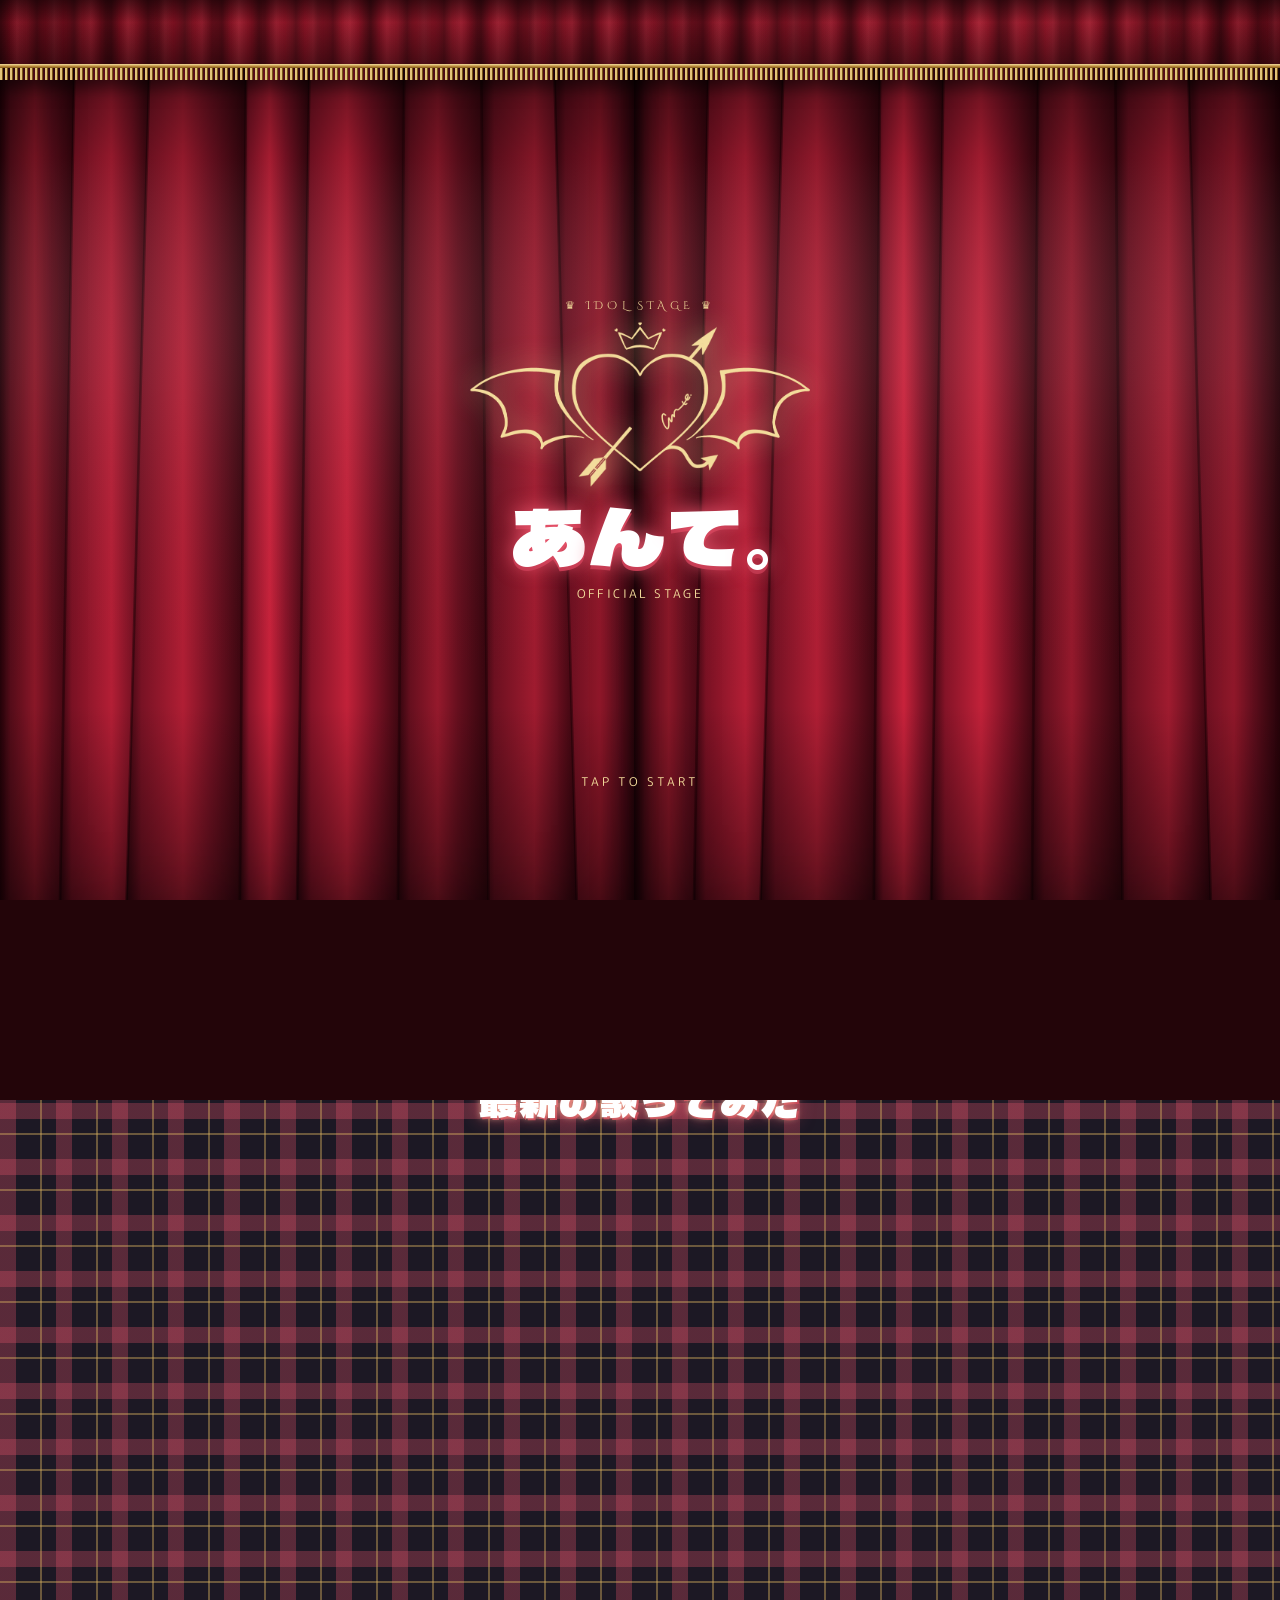
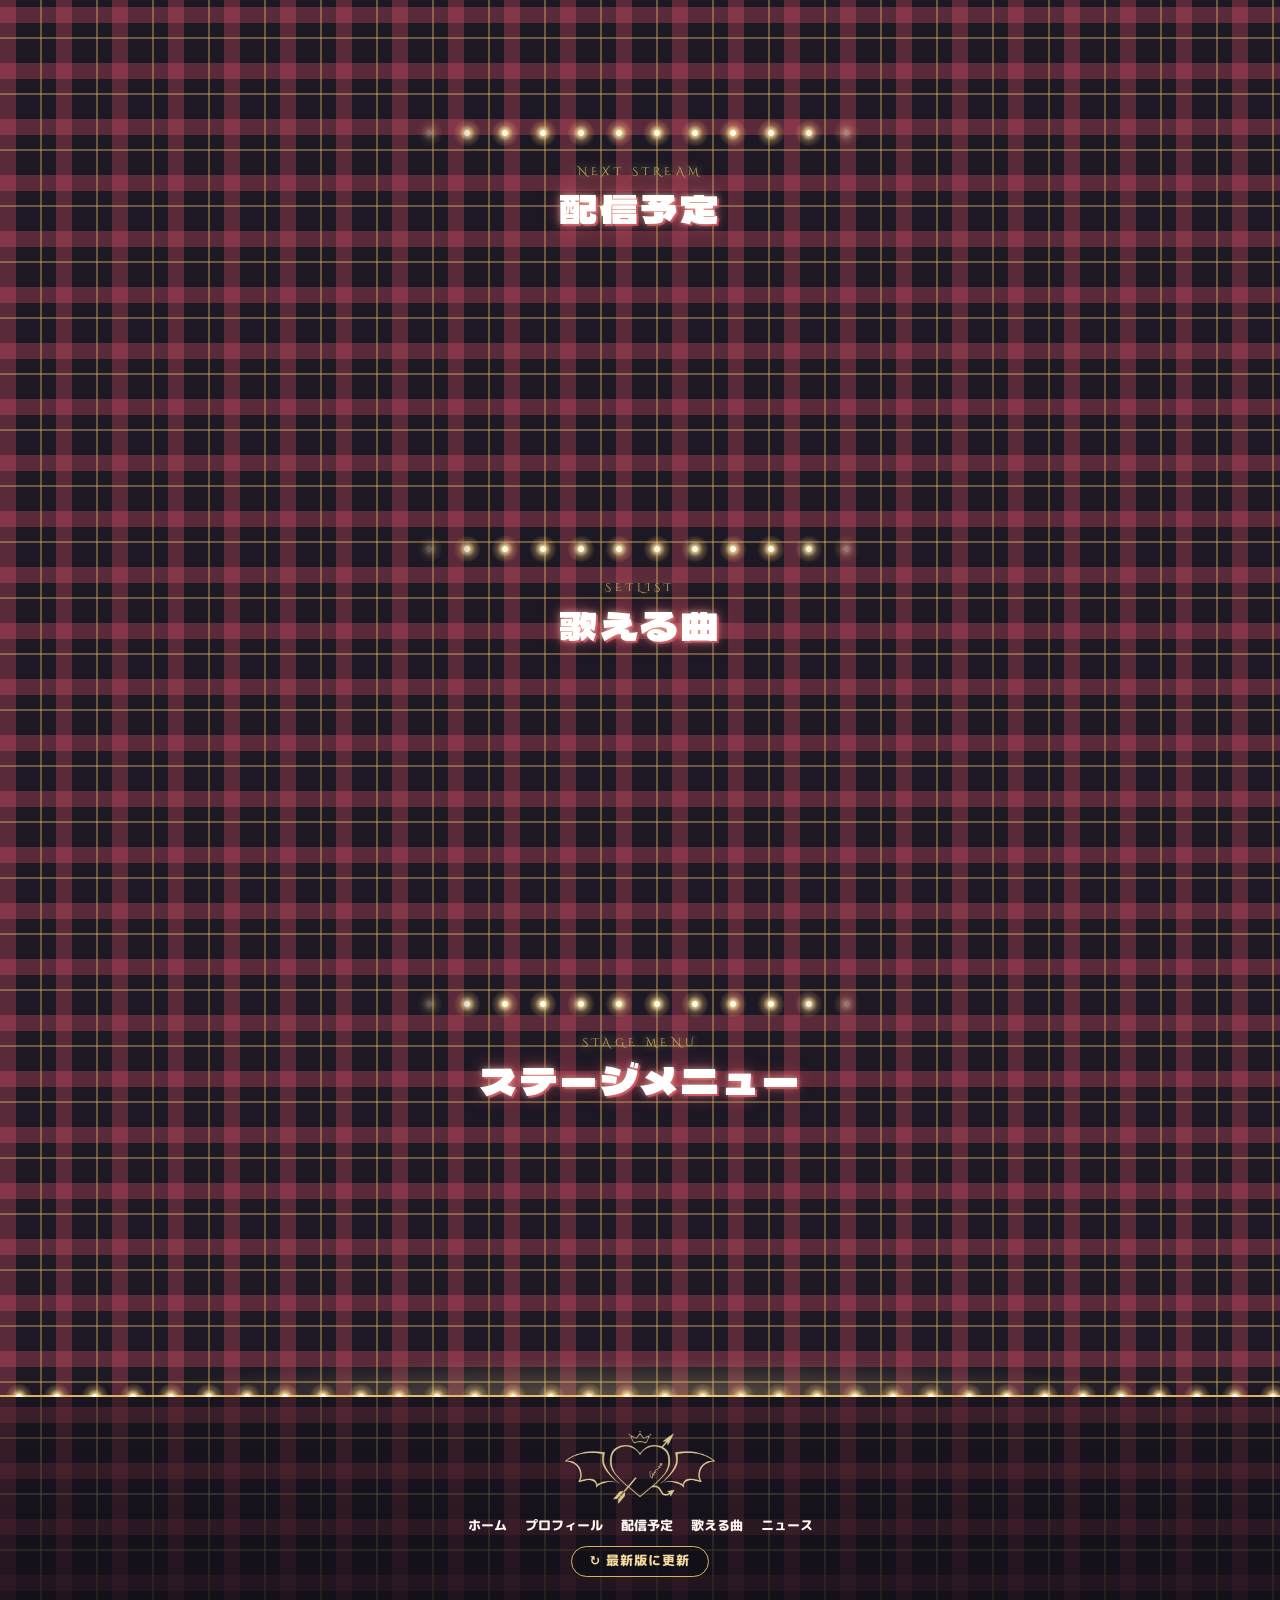
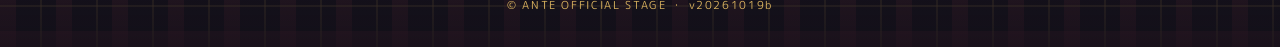
==== index.html @ 618df275 "アイコン調整で元の立ち絵を表示し、位置を覚えておく 調整画面は立ち絵(img/ante.png)を元画像として開く。保存時に切り抜き位置(avatarPos)も保存し、 次回は同じ位置から再調整できる" ====
<!doctype html>
<html lang="ja">
<head>
<meta charset="utf-8">
<meta name="viewport" content="width=device-width,initial-scale=1,viewport-fit=cover">
<title>あんて｡ OFFICIAL STAGE</title>
<meta name="description" content="雑談×ゲーム｜史上最強のエンジョイ勢・あんて｡の公式サイト。配信予定、歌える曲、リクエスト、最新の歌ってみたはここから。">
<meta name="theme-color" content="#2f2a3a">
<meta name="apple-mobile-web-app-capable" content="yes">
<meta name="mobile-web-app-capable" content="yes">
<meta name="apple-mobile-web-app-title" content="あんて｡">
<meta name="apple-mobile-web-app-status-bar-style" content="black-translucent">
<link rel="canonical" href="https://ante-stage.github.io/">
<meta property="og:type" content="website">
<meta property="og:site_name" content="あんて｡ OFFICIAL STAGE">
<meta property="og:title" content="あんて｡ OFFICIAL STAGE">
<meta property="og:description" content="雑談×ゲーム｜史上最強のエンジョイ勢・あんて｡の公式サイト。配信予定、歌える曲、リクエスト、最新の歌ってみたはここから。">
<meta property="og:url" content="https://ante-stage.github.io/">
<meta property="og:image" content="https://ante-stage.github.io/img/og.png">
<meta property="og:locale" content="ja_JP">
<meta name="twitter:card" content="summary_large_image">
<meta name="twitter:image" content="https://ante-stage.github.io/img/og.png">
<link rel="manifest" href="manifest.webmanifest?v=20261019b">
<link rel="icon" href="icon-192.png?v=20261019b">
<link rel="apple-touch-icon" href="apple-touch-icon.png?v=20261019b">
<link rel="preconnect" href="https://fonts.googleapis.com">
<link rel="preconnect" href="https://fonts.gstatic.com" crossorigin>
<link href="https://fonts.googleapis.com/css2?family=Dela+Gothic+One&family=M+PLUS+Rounded+1c:wght@500;700;800&family=Cinzel+Decorative:wght@700&display=swap" rel="stylesheet">
<script>try{if(sessionStorage.getItem('ptin')==='1')document.documentElement.classList.add('pt-in')}catch(e){}</script>
<link rel="stylesheet" href="assets/site.css?v=20261109d">
</head>
<body data-page="home">

<div id="opening" role="button" aria-label="タップしてスタート">
  <div class="stage"><div class="spot"></div><div class="pool"></div><div class="fig"><img src="img/ante.png" alt="" width="1000" height="1500"></div></div>
  <div class="curtain l"></div><div class="curtain r"></div>
  <div class="beam a"></div><div class="beam b"></div>
  <div class="fx" id="fx"></div>
  <div class="logo">
    <div class="kicker">♛ IDOL STAGE ♛</div>
    <img class="em" src="img/logo-gold.png" alt="">
    <div class="nm" aria-label="あんて。"><span>あ</span><span>ん</span><span>て</span><span>｡</span></div>
    <div class="sub">OFFICIAL STAGE</div>
  </div>
  <div class="flash"></div>
  <div class="tap">TAP TO START</div>
</div>
</div>
<main id="main">
<section class="hero pg" aria-label="あんて｡">
  <div class="vis">
    <div class="cone"></div><div class="halo"></div>
    <img class="emblem" src="img/logo-gold.png" alt="あんて｡のロゴ">
    <div class="photo" data-zoom="img/ante.png"><img src="img/ante.png" alt="あんて｡のイラスト" width="1000" height="1500"><span class="tag">TAP ♡</span></div>
    <div class="floor"></div>
  </div>
  <div class="txt">
    <div class="marq" aria-hidden="true"><i></i><i></i><i></i><i></i><i></i><i></i><i></i></div>
    <div class="kick">♛ OFFICIAL STAGE ♛</div>
    <h1 class="name">あんて｡</h1>
    <p class="tagline">雑談×ゲーム｜史上最強のエンジョイ勢</p>
    <div class="acts"><a class="btn" id="liveBtn" href="#" target="_blank" rel="noopener"><span class="mr">▶</span><span class="mt">Mirrativで配信を見に行く<small>ミラティブ（配信アプリ）で開きます</small></span></a></div>
    <div class="qmenu"><a href="schedule.html">配信予定</a><a href="songs.html">歌える曲</a><a href="profile.html">プロフィール</a><a href="news.html">ニュース</a></div>
    <div class="scrollhint" aria-hidden="true">SCROLL ▼</div>
  </div>
</section>
<div class="ticker" aria-hidden="true"><div>
  <span>♛ ANTE OFFICIAL STAGE ♛</span><span>雑談 × ゲーム</span><span>♡ 歌ってみた 投稿中 ♡</span><span>#あんてに届け</span><span>#おいあんて</span><span>➶ 史上最強のエンジョイ勢 ➶</span>
  <span>♛ ANTE OFFICIAL STAGE ♛</span><span>雑談 × ゲーム</span><span>♡ 歌ってみた 投稿中 ♡</span><span>#あんてに届け</span><span>#おいあんて</span><span>➶ 史上最強のエンジョイ勢 ➶</span>
</div></div>
<div class="pg">
  <section class="sec" id="song">
    <div class="h"><small>NEW SONG</small><h2>最新の歌ってみた</h2></div>
    <div class="card yt rv" id="ytBox"><div class="yt-fr"><iframe id="ytFrame" title="最新の歌ってみた" loading="lazy" allow="accelerometer; clipboard-write; encrypted-media; gyroscope; picture-in-picture; web-share" allowfullscreen referrerpolicy="strict-origin-when-cross-origin"></iframe></div><div class="yt-cap"><span><b id="pickTitle"></b><small id="pickSub"></small></span><a id="pickCard" href="#" target="_blank" rel="noopener">YouTubeで開く ›</a></div>
    <div class="row-btn"><a class="btn ghost sm" href="covers.html">他の歌ってみたも見る ›</a></div></div>
  </section>
  <section class="sec" id="next">
    <div class="h"><small>NEXT STREAM</small><h2>配信予定</h2></div>
    <div class="card rv"><ol class="wl" id="homeSched"></ol>
      <div class="row-btn"><a class="btn ghost sm" href="schedule.html">すべての予定を見る ›</a></div></div>
  </section>
  <section class="sec" id="newsHome" hidden>
    <div class="h"><small>NEWS</small><h2>お知らせ</h2></div>
    <div class="card rv"><ul class="nl" id="homeNews"></ul>
      <div class="row-btn"><a class="btn ghost sm" href="news.html">お知らせをもっと見る ›</a></div></div>
  </section>
  <section class="sec" id="setlist">
    <div class="h"><small>SETLIST</small><h2>歌える曲</h2></div>
    <div class="card rv">
      <div class="stat"><b id="songCount">—</b><span>曲 歌えます</span></div>
      <p class="note" id="reqNote" style="margin:0 0 4px">聴きたい曲を、そっと送ってね</p>
      <div class="row-btn"><a class="btn" href="songs.html">曲リストを見る</a><a class="btn ghost" href="songs.html#request">リクエストする</a></div>
    </div>
  </section>
  <section class="sec" id="menu">
    <div class="h"><small>STAGE MENU</small><h2>ステージメニュー</h2></div>
    <nav class="menu" aria-label="ページ一覧">
      <a class="rv" data-g="♡" href="profile.html"><small>PROFILE</small><b>プロフィール</b><span>あんて｡のこと</span></a>
      <a class="rv" data-g="◷" href="schedule.html"><small>SCHEDULE</small><b>配信予定</b><span>いつ会えるか</span></a>
      <a class="rv" data-g="♪" href="songs.html"><small>SONGS</small><b>歌える曲</b><span>リクエストもここ</span></a>
      <a class="rv" data-g="✦" href="news.html"><small>NEWS</small><b>ニュース</b><span>注目ポストとリンク</span></a>
    </nav>
  </section>
</div>
</main>

<script src="assets/site.js?v=20261109d" defer></script>
</body>
</html>
---- assets/site.css ----
@property --x{syntax:"*";inherits:false}
:root{--sat:env(safe-area-inset-top,0px);--sab:env(safe-area-inset-bottom,0px)}
/* あんて｡ OFFICIAL STAGE — 共通スタイル（プレミアム仕様） */
:root{
  --red:#e8546b; --red-d:#b8334a; --red-dd:#7d2133;
  --black:#2f2a3a; --black-d:#1c1824; --black-dd:#120f18;
  --gold:#d9b25f; --gold-l:#f3dc9c; --paper:#fff8f1;
  --ff-title:"Dela Gothic One","M PLUS Rounded 1c","Hiragino Maru Gothic ProN",sans-serif;
  --ff-body:"M PLUS Rounded 1c","Hiragino Maru Gothic ProN","Hiragino Sans",system-ui,sans-serif;
  --ff-deco:"Cinzel Decorative","Dela Gothic One",serif;
  --nav-h:64px; --tab-h:64px;
  --mx:50vw; --my:30vh;
}
*{box-sizing:border-box;margin:0;padding:0;-webkit-tap-highlight-color:transparent}
html{scroll-behavior:smooth;background:var(--black-dd);color-scheme:dark}
html{overflow-x:clip}
body{font-family:var(--ff-body);color:var(--paper);line-height:1.75;min-height:100vh;overflow-x:clip;
  background-color:var(--black-d);
  background-image:
    repeating-linear-gradient(90deg,transparent 0 40px,rgba(217,178,95,.42) 40px 42px,transparent 42px 56px),
    repeating-linear-gradient(0deg,transparent 0 40px,rgba(217,178,95,.42) 40px 42px,transparent 42px 56px),
    repeating-linear-gradient(90deg,rgba(232,84,107,.30) 0 16px,transparent 16px 56px),
    repeating-linear-gradient(0deg,rgba(232,84,107,.30) 0 16px,transparent 16px 56px);
  padding-bottom:calc(var(--tab-h) + var(--sab))}
body.lock{overflow:hidden}
body::before{content:"";position:fixed;inset:0;z-index:0;pointer-events:none;
  background:radial-gradient(560px circle at var(--mx) var(--my),rgba(243,220,156,.16),transparent 62%),
             radial-gradient(ellipse at 50% 50%,transparent 45%,rgba(18,15,24,.78) 100%)}
a{color:inherit;text-decoration:none}
button{font-family:inherit;cursor:pointer;border:0;background:none;color:inherit}
img{max-width:100%;display:block}
:focus-visible{outline:3px solid var(--gold-l);outline-offset:3px;border-radius:8px}
main{position:relative;z-index:1}
.pg{width:100%;max-width:1160px;margin:0 auto;padding:0 20px}
.sr{position:absolute;width:1px;height:1px;overflow:hidden;clip:rect(0 0 0 0)}
.skip{position:fixed;left:8px;top:-60px;z-index:300;background:var(--gold);color:var(--black-d);padding:8px 14px;border-radius:10px;font-weight:800}
.skip:focus{top:8px}

/* ===== ナビ ===== */
.topnav{position:fixed;top:0;left:0;right:0;height:var(--nav-h);z-index:50;display:none;align-items:center;
  background:linear-gradient(180deg,rgba(18,15,24,.92),rgba(18,15,24,.72));backdrop-filter:blur(10px);-webkit-backdrop-filter:blur(10px);
  border-bottom:2px solid var(--gold);box-shadow:0 6px 24px rgba(0,0,0,.45)}
.topnav .in{display:flex;align-items:center;justify-content:space-between;gap:20px}
.brand{display:flex;align-items:center;gap:10px;font-family:var(--ff-title);font-size:20px;letter-spacing:.04em}
.brand img{width:46px;height:auto;filter:drop-shadow(0 0 6px rgba(243,220,156,.7))}
.topnav ul{list-style:none;display:flex;gap:4px}
.topnav li a{display:block;padding:8px 16px;border-radius:99px;font-weight:800;font-size:14px;letter-spacing:.06em;position:relative;transition:background .2s,color .2s}
.topnav li a small{display:block;font-family:var(--ff-deco);font-size:8px;letter-spacing:.3em;color:var(--gold);line-height:1;margin-bottom:2px;text-align:center}
.topnav li a:hover{background:rgba(232,84,107,.28)}
.topnav li a[aria-current=page]{background:var(--red);box-shadow:0 0 0 2px var(--gold) inset}
.tabbar{position:fixed;left:0;right:0;bottom:0;z-index:50;display:flex;height:calc(var(--tab-h) + var(--sab));padding-bottom:var(--sab);
  background:linear-gradient(180deg,rgba(47,42,58,.96),rgba(18,15,24,.98));border-top:2px solid var(--gold);box-shadow:0 -8px 24px rgba(0,0,0,.5)}
.tabbar a{flex:1;display:flex;flex-direction:column;align-items:center;justify-content:center;gap:1px;font-size:10px;font-weight:800;letter-spacing:.06em;color:rgba(255,248,241,.7);position:relative;transition:color .2s}
.tabbar a i{font-style:normal;font-size:20px;line-height:1.1;transition:transform .25s cubic-bezier(.3,1.6,.5,1)}
.tabbar a[aria-current=page]{color:var(--gold-l)}
.tabbar a[aria-current=page] i{transform:translateY(-3px) scale(1.2);text-shadow:0 0 12px var(--red)}
.tabbar a[aria-current=page]::before{content:"";position:absolute;top:-2px;width:34px;height:3px;border-radius:0 0 4px 4px;background:var(--red);box-shadow:0 0 10px var(--red)}

/* ===== ページ遷移の幕 ===== */
#pt{position:fixed;inset:0;z-index:400;pointer-events:none;visibility:hidden}
#pt b{position:absolute;top:0;bottom:0;width:50.5%;background:repeating-linear-gradient(90deg,var(--red) 0 22px,var(--red-d) 22px 44px);
  box-shadow:inset 0 -60px 80px rgba(0,0,0,.45),inset 0 60px 60px rgba(0,0,0,.35);transform:translateX(0);transition:transform .55s cubic-bezier(.7,0,.25,1)}
#pt b:first-child{left:0;border-right:4px solid var(--gold);transform:translateX(-101%)}
#pt b:last-child{right:0;border-left:4px solid var(--gold);transform:translateX(101%)}
#pt.cover{visibility:visible;pointer-events:all}
#pt.cover b{transform:none}
#pt.open{visibility:visible}
#pt.open b:first-child{transform:translateX(-101%)}
#pt.open b:last-child{transform:translateX(101%)}
#pt.instant b{transition:none}

/* ===== オープニング ===== */
#opening{position:fixed;inset:0;z-index:500;background:var(--black-dd);display:flex;align-items:center;justify-content:center;overflow:hidden;transition:opacity .5s 1.5s,visibility 0s 2s}
#opening .curtain{position:absolute;top:0;bottom:0;width:50.5%;background:repeating-linear-gradient(90deg,var(--red) 0 22px,var(--red-d) 22px 44px);
  box-shadow:inset 0 -60px 80px rgba(0,0,0,.45),inset 0 60px 60px rgba(0,0,0,.35);transition:transform 1.3s cubic-bezier(.75,0,.2,1) .55s;z-index:2}
#opening .curtain.l{left:0;border-right:4px solid var(--gold)}
#opening .curtain.r{right:0;border-left:4px solid var(--gold)}
#opening .beam{position:absolute;top:-10%;width:42%;height:120%;z-index:3;pointer-events:none;mix-blend-mode:screen;opacity:0;
  background:linear-gradient(180deg,rgba(243,220,156,.55),rgba(243,220,156,0) 78%);filter:blur(8px);transform-origin:50% 0;animation:beam 5s ease-in-out .3s both}
#opening .beam.a{left:-6%;--r:22deg}
#opening .beam.b{right:-6%;--r:-22deg}
@keyframes beam{0%{opacity:0;transform:rotate(calc(var(--r)*1.9))}25%{opacity:1}60%{opacity:.9;transform:rotate(var(--r))}100%{opacity:.55;transform:rotate(calc(var(--r)*.6))}}
#opening .logo{position:relative;z-index:4;text-align:center;display:flex;flex-direction:column;align-items:center;gap:6px;transition:opacity .35s}
#opening .em{width:min(78vw,340px);opacity:0;transform:scale(.6);animation:emIn .9s cubic-bezier(.2,1.4,.4,1) .5s forwards,beat 1.1s ease-in-out 1.5s 3}
@keyframes emIn{to{opacity:1;transform:scale(1);filter:drop-shadow(0 0 14px rgba(243,220,156,.8))}}
@keyframes beat{0%,100%{transform:scale(1)}18%{transform:scale(1.09)}34%{transform:scale(1)}50%{transform:scale(1.05)}}
#opening .kicker{font-family:var(--ff-deco);color:var(--gold-l);letter-spacing:.38em;font-size:11px;opacity:0;animation:fade .6s ease 1.3s forwards}
#opening .nm{display:flex;gap:2px;justify-content:center;font-family:var(--ff-title);font-size:clamp(48px,9vw,76px);line-height:1.1;color:#fff;text-shadow:0 0 20px var(--red),0 4px 0 var(--red-d)}
#opening .nm span{display:inline-block;opacity:0;transform:translateY(-40px) scale(1.5);animation:drop .55s cubic-bezier(.2,1.5,.4,1) forwards}
#opening .nm span:nth-child(1){animation-delay:1.7s}#opening .nm span:nth-child(2){animation-delay:1.82s}
#opening .nm span:nth-child(3){animation-delay:1.94s}#opening .nm span:nth-child(4){animation-delay:2.06s}
@keyframes drop{to{opacity:1;transform:none}}
#opening .sub{font-size:12px;color:var(--gold-l);letter-spacing:.2em;opacity:0;animation:fade .7s ease 2.5s forwards}
@keyframes fade{to{opacity:1}}
#opening .flash{position:absolute;inset:0;z-index:5;background:radial-gradient(circle at 50% 45%,#fff,var(--gold-l) 35%,transparent 70%);opacity:0;pointer-events:none}
#opening .tap{position:absolute;bottom:12%;z-index:4;font-size:12px;letter-spacing:.25em;color:var(--gold-l);opacity:0;animation:fade .6s ease 3s forwards,blink 1.3s 3.6s infinite}
#opening .fx{position:absolute;inset:0;z-index:3;pointer-events:none;overflow:hidden}
#opening .fx i{position:absolute;bottom:-30px;font-style:normal;color:var(--gold-l);opacity:0;animation:rise linear infinite}
@keyframes rise{0%{transform:translateY(0) rotate(0);opacity:0}15%{opacity:.9}100%{transform:translateY(-110vh) rotate(40deg);opacity:0}}
#opening.go .curtain.l{transform:translateX(-101%)}#opening.go .curtain.r{transform:translateX(101%)}
#opening.go .logo,#opening.go .tap,#opening.go .fx{opacity:0}
#opening.go .flash{animation:flash 1.1s ease-out .45s}
@keyframes flash{0%{opacity:0}18%{opacity:.95}100%{opacity:0}}
#opening.go{opacity:0;visibility:hidden}
@keyframes blink{50%{opacity:.25}}

/* ===== 見出し・飾り ===== */
.h{display:flex;flex-direction:column;align-items:center;text-align:center;gap:2px;margin-bottom:22px}
.h small{font-family:var(--ff-deco);color:var(--gold);font-size:11px;letter-spacing:.38em}
.h h2,.h h1{font-family:var(--ff-title);font-weight:400;font-size:clamp(26px,5vw,38px);color:#fff;letter-spacing:.06em;text-shadow:2px 2px 0 var(--red-d);line-height:1.3}
.orn{width:132px;height:44px;margin-top:2px;overflow:visible}
.orn .hp{fill:none;stroke:var(--gold);stroke-width:2.4;stroke-linejoin:round;stroke-dasharray:140;stroke-dashoffset:140;transition:stroke-dashoffset .9s ease .1s}
.orn .ar{fill:none;stroke:var(--gold-l);stroke-width:2.4;stroke-linecap:round;stroke-dasharray:110;stroke-dashoffset:110;transition:stroke-dashoffset .5s cubic-bezier(.5,0,.2,1) .7s}
.orn .ah{fill:var(--gold-l);opacity:0;transform-origin:100px 8px;transition:opacity .1s 1.1s}
.orn .fl{fill:none;stroke:var(--gold-l);stroke-width:2.4;stroke-linecap:round;opacity:0;transition:opacity .1s 1s}
.orn .fill{fill:var(--red);opacity:0;transition:opacity .4s 1.15s}
.in .orn .hp,.in .orn .ar{stroke-dashoffset:0}
.in .orn .ah,.in .orn .fl{opacity:1}
.in .orn .fill{opacity:.55;animation:hbeat .9s ease-in-out 1.2s 2}
@keyframes hbeat{50%{transform:scale(1.12)}}
.orn .fill{transform-origin:60px 22px}

.card{position:relative;background:linear-gradient(160deg,rgba(47,42,58,.96),rgba(28,24,36,.96));border:2px solid var(--gold);border-radius:20px;padding:20px;
  box-shadow:0 0 0 4px var(--black-d),0 0 0 6px var(--red),0 12px 30px rgba(0,0,0,.5)}
section.sec{margin-top:64px}
.btn{display:inline-flex;align-items:center;justify-content:center;gap:8px;padding:13px 26px;border-radius:999px;font-weight:800;font-size:15px;position:relative;overflow:hidden;
  background:linear-gradient(180deg,var(--red),var(--red-d));color:#fff;border:2px solid var(--gold);box-shadow:0 5px 0 var(--red-dd),0 0 18px rgba(232,84,107,.5);transition:transform .1s,box-shadow .1s}
.btn:active{transform:translateY(4px);box-shadow:0 1px 0 var(--red-dd)}
.btn::after{content:"";position:absolute;top:0;left:-70%;width:40%;height:100%;background:linear-gradient(100deg,transparent,rgba(255,255,255,.55),transparent);transform:skewX(-20deg);animation:shine 3.6s ease-in-out infinite}
@keyframes shine{0%,55%{left:-70%}100%{left:130%}}
.btn.ghost{background:rgba(18,15,24,.55);box-shadow:none;color:var(--gold-l)}
.btn.ghost::after{display:none}
.btn.sm{padding:8px 16px;font-size:13px;box-shadow:0 3px 0 var(--red-dd)}
.chips{display:flex;flex-wrap:wrap;gap:8px}
.chip{padding:6px 14px;border-radius:99px;font-size:13px;font-weight:800;border:1.5px solid var(--gold);color:var(--gold-l);cursor:pointer;transition:background .15s,transform .15s}
.chip:hover{transform:translateY(-2px)}
.chip.on{background:var(--red);color:#fff}

/* スクロール演出 */
.rv{opacity:0;transform:translateY(26px);transition:opacity .7s ease,transform .7s cubic-bezier(.2,.9,.2,1);transition-delay:calc(var(--d,0) * 90ms)}
.rv.in{opacity:1;transform:none}
.rv.pop{transform:scale(.9)}
.rv.pop.in{transform:none}

/* ===== HOME ===== */
.hero{position:relative;padding:16px 0 22px;display:grid;gap:6px;justify-items:center;text-align:center;overflow:visible}
.hero::before{content:"";position:absolute;top:-40px;bottom:0;left:50%;width:100vw;transform:translateX(-50%);z-index:0;pointer-events:none;
  background:radial-gradient(ellipse 70% 48% at 50% 52%,transparent 0,transparent 38%,rgba(18,15,24,.82) 100%)}
.vis{position:relative;display:flex;flex-direction:column;align-items:center;gap:4px;width:100%;z-index:1}
.vis .cone{position:absolute;top:-30px;left:50%;width:150%;height:calc(100% + 30px);transform:translateX(-50%);pointer-events:none;z-index:0;
  background:linear-gradient(180deg,rgba(255,244,214,.62) 0,rgba(243,220,156,.30) 40%,rgba(243,220,156,.10) 78%,transparent 100%);
  clip-path:polygon(42% 0,58% 0,92% 100%,8% 100%);filter:blur(6px);mix-blend-mode:screen;animation:cone 5s ease-in-out infinite}
@keyframes cone{0%,100%{opacity:.85}50%{opacity:1}}
.vis .halo{position:absolute;left:50%;top:56%;width:130%;aspect-ratio:1;transform:translate(-50%,-50%);border-radius:50%;pointer-events:none;z-index:0;
  background:radial-gradient(circle,rgba(255,236,190,.34) 0,rgba(232,84,107,.16) 38%,transparent 66%);animation:halo 4s ease-in-out infinite}
@keyframes halo{50%{transform:translate(-50%,-50%) scale(1.08);opacity:.85}}
.vis .floor{position:absolute;left:50%;bottom:-14px;width:96%;height:34px;transform:translateX(-50%);border-radius:50%;pointer-events:none;z-index:0;
  background:radial-gradient(ellipse,rgba(255,236,190,.7) 0,rgba(243,220,156,.25) 45%,transparent 72%);filter:blur(4px)}
.vis>.emblem,.vis>.photo{position:relative;z-index:1}
.qmenu{display:flex;flex-wrap:wrap;gap:7px;padding:0 6px;justify-content:center;position:relative;z-index:2}
.qmenu a{padding:7px 12px;border-radius:99px;font-size:12.5px;font-weight:800;border:1.5px solid var(--gold);background:rgba(18,15,24,.6);color:var(--gold-l);backdrop-filter:blur(4px);transition:background .15s,transform .15s}
.qmenu a:hover,.qmenu a:active{background:var(--red);color:#fff;transform:translateY(-2px)}
.scrollhint{position:relative;z-index:2;margin-top:6px;font-family:var(--ff-deco);font-size:10px;letter-spacing:.35em;color:var(--gold);animation:hint 1.6s ease-in-out infinite}
@keyframes hint{0%,100%{transform:translateY(0);opacity:.6}50%{transform:translateY(6px);opacity:1}}
.marq{display:flex;gap:10px;justify-content:center;margin-bottom:6px}
.marq i{width:9px;height:9px;border-radius:50%;background:var(--gold-l);box-shadow:0 0 8px var(--gold);animation:bulb 1.4s infinite}
.marq i:nth-child(even){animation-delay:.7s}
@keyframes bulb{50%{opacity:.25}}
.hero .emblem{width:min(56%,230px,calc(12svh * 2.1));filter:drop-shadow(0 0 12px rgba(243,220,156,.6));animation:float 3.4s ease-in-out infinite;position:relative;z-index:1}
@keyframes float{50%{transform:translateY(-7px)}}
.photo{position:relative;z-index:1;width:min(88%,400px,calc(46svh * .667));aspect-ratio:2/3;overflow:hidden;margin:6px auto 4px;perspective:900px;
  border:3px solid var(--gold);border-radius:22px;background:radial-gradient(ellipse at 50% 30%,#6a2a3c,var(--black-d) 75%);
  box-shadow:0 0 0 4px var(--black-d),0 0 0 7px var(--red),0 0 40px rgba(232,84,107,.55),0 16px 34px rgba(0,0,0,.6);
  transform:rotateX(var(--rx,0deg)) rotateY(var(--ry,0deg));transition:transform .2s ease-out;cursor:zoom-in}
.photo img{width:100%;height:100%;object-fit:cover;object-position:left top;transform:translate(var(--tx,0),var(--ty,0)) scale(1.04);transition:transform .2s ease-out}
.photo::after{content:"";position:absolute;inset:0;border-radius:19px;pointer-events:none;box-shadow:inset 0 0 0 2px rgba(243,220,156,.35),inset 0 -50px 60px -30px rgba(28,24,36,.55);
  background:linear-gradient(115deg,transparent 40%,rgba(255,255,255,.16) 50%,transparent 60%) var(--gx,-100%) 0/220% 100% no-repeat}
.photo .tag{position:absolute;right:10px;bottom:10px;z-index:2;font-size:10px;font-weight:800;letter-spacing:.14em;padding:3px 9px;border-radius:99px;background:rgba(18,15,24,.7);border:1px solid var(--gold);color:var(--gold-l)}
.hero .name{font-family:var(--ff-title);font-size:clamp(40px,11vw,60px);line-height:1.1;color:#fff;text-shadow:0 0 16px var(--red),3px 3px 0 var(--red-d);position:relative;z-index:2;margin-top:6px}
.hero .tagline{font-size:14px;color:var(--gold-l);letter-spacing:.12em;position:relative;z-index:2}
.hero .acts{display:flex;gap:12px;flex-wrap:wrap;justify-content:center;margin-top:6px;position:relative;z-index:2}
.hero .kick{font-family:var(--ff-deco);font-size:11px;letter-spacing:.38em;color:var(--gold);position:relative;z-index:2}
.ticker{overflow:hidden;border-block:2px solid var(--gold);background:linear-gradient(180deg,var(--red),var(--red-d));margin-top:30px;position:relative;z-index:1;transform:rotate(-1.2deg);box-shadow:0 8px 24px rgba(0,0,0,.5)}
.ticker div{display:flex;width:max-content;animation:tick 28s linear infinite}
.ticker span{padding:9px 24px;font-family:var(--ff-title);font-size:16px;letter-spacing:.12em;white-space:nowrap}
@keyframes tick{to{transform:translateX(-50%)}}
.pick{display:flex;align-items:center;gap:16px;padding:16px 20px;transition:transform .2s}
.pick:hover{transform:translateY(-3px)}
.pick .ic{flex:none;width:52px;height:52px;border-radius:50%;background:var(--red);border:2px solid var(--gold);display:flex;align-items:center;justify-content:center;font-size:20px;position:relative}
.pick .ic::before,.pick .ic::after{content:"";position:absolute;inset:-2px;border-radius:50%;border:2px solid var(--gold-l);animation:ping 2.2s ease-out infinite}
.pick .ic::after{animation-delay:1.1s}
@keyframes ping{from{transform:scale(1);opacity:.8}to{transform:scale(1.7);opacity:0}}
.pick b{display:block;font-size:17px;line-height:1.4}
.pick small{display:block;font-size:12px;color:var(--gold-l)}
.pick .ar{margin-left:auto;color:var(--gold);font-size:26px}
.grid2{display:grid;gap:18px;grid-template-columns:1fr}
.menu{display:grid;gap:14px;grid-template-columns:1fr 1fr}
.menu a{display:flex;flex-direction:column;gap:2px;padding:20px 16px;min-height:130px;justify-content:flex-end;position:relative;overflow:hidden;
  border:2px solid var(--gold);border-radius:18px;background:linear-gradient(160deg,rgba(47,42,58,.96),rgba(28,24,36,.96));transition:transform .25s,box-shadow .25s,border-color .25s}
.menu a::before{content:attr(data-g);position:absolute;right:10px;top:4px;font-size:54px;opacity:.14;font-family:var(--ff-deco)}
.menu a:hover{transform:translateY(-5px) rotate(-.6deg);box-shadow:0 12px 26px rgba(232,84,107,.4);border-color:var(--gold-l)}
.menu small{font-family:var(--ff-deco);font-size:10px;letter-spacing:.3em;color:var(--gold)}
.menu b{font-family:var(--ff-title);font-weight:400;font-size:22px}
.menu span{font-size:12px;opacity:.8}

/* 配信予定 */
.sched{list-style:none;display:grid;gap:10px}
.sched li{display:flex;align-items:center;gap:14px;padding:12px 14px;border-radius:14px;background:rgba(255,255,255,.05);border:1px dashed rgba(217,178,95,.55)}
.sched .d{flex:none;width:62px;text-align:center;font-family:var(--ff-title);line-height:1.15;color:var(--gold-l)}
.sched .d b{display:block;font-size:24px;color:#fff;font-weight:400}
.sched .d span{font-size:11px;font-family:var(--ff-body);font-weight:700}
.sched .t{font-weight:800}
.sched .n{font-size:13px;opacity:.8}
.sched .tag{margin-left:auto;flex:none;white-space:nowrap;font-size:11px;font-weight:800;padding:3px 10px;border-radius:99px;background:var(--red);border:1px solid var(--gold)}
.sched li.today{border-style:solid;border-color:var(--gold-l);box-shadow:0 0 18px rgba(243,220,156,.35)}
.empty{text-align:center;opacity:.8;font-size:14px;padding:14px}
.week{display:grid;grid-template-columns:repeat(7,1fr);gap:6px;margin-bottom:16px}
.week button{display:flex;flex-direction:column;align-items:center;gap:1px;padding:8px 0;border-radius:12px;border:1.5px solid rgba(217,178,95,.5);font-weight:800;transition:background .15s,transform .15s}
.week button small{font-size:10px;color:var(--gold)}
.week button b{font-family:var(--ff-title);font-weight:400;font-size:18px}
.week button i{width:7px;height:7px;border-radius:50%;background:transparent;margin-top:2px}
.week button.has i{background:var(--red);box-shadow:0 0 8px var(--red)}
.week button.sel{background:var(--red);border-color:var(--gold)}
.week button.sel small{color:var(--gold-l)}
.week button.sel i{background:var(--gold-l)}
.week button.today b{text-shadow:0 0 10px var(--gold-l)}

/* プロフィール */
.pf{display:grid;gap:20px}
.pf .av{width:112px;height:112px;border-radius:50%;border:3px solid var(--gold);box-shadow:0 0 0 4px var(--black-d),0 0 0 7px var(--red),0 0 24px rgba(232,84,107,.5);margin:0 auto;object-fit:cover}
.pf dl{display:grid;grid-template-columns:6.4em 1fr;gap:8px 12px;font-size:15px}
.pf dt{color:var(--gold);font-weight:800}
.where{display:grid;gap:14px;grid-template-columns:1fr}
.where .card h3{font-family:var(--ff-title);font-weight:400;font-size:20px;margin-bottom:4px}
.where .card p{font-size:14px;opacity:.88;margin-bottom:12px}
.links{display:grid;gap:10px}
.links a{display:flex;align-items:center;gap:12px;padding:13px 16px;border-radius:14px;font-weight:800;background:rgba(255,255,255,.06);border:1.5px solid var(--gold);transition:background .15s,transform .15s}
.links a:hover{background:rgba(232,84,107,.35);transform:translateX(4px)}
.links a .ic{width:32px;height:32px;border-radius:50%;background:var(--red);display:flex;align-items:center;justify-content:center;font-size:15px;border:1px solid var(--gold-l);flex:none}
.links a .ar{margin-left:auto;color:var(--gold)}
.links a.off{opacity:.45;pointer-events:none}
.symbol{display:flex;flex-direction:column;align-items:center;gap:10px;text-align:center}
.symbol img{width:min(100%,420px);filter:drop-shadow(0 0 14px rgba(243,220,156,.55))}

/* 曲 */
.search{width:100%;padding:13px 16px;border-radius:14px;border:2px solid var(--gold);background:var(--black-dd);color:#fff;font:inherit;font-size:16px;margin-bottom:12px}
.search::placeholder{color:rgba(255,248,241,.5)}
.songs{list-style:none;display:grid;gap:8px;margin-top:14px}
.songs li{display:flex;align-items:center;gap:12px;padding:11px 14px;border-radius:12px;background:rgba(255,255,255,.05);transition:background .15s,transform .15s}
.songs li:hover{background:rgba(232,84,107,.18);transform:translateX(4px)}
.songs .no{flex:none;width:2.2em;font-family:var(--ff-deco);color:var(--gold);font-size:12px}
.songs .st{font-weight:800;overflow-wrap:anywhere}
.songs .sa{font-size:12px;opacity:.75}
.songs .m{min-width:0}
.songs button{margin-left:auto;flex:none;font-size:12px;font-weight:800;padding:7px 14px;border-radius:99px;background:var(--red);border:1px solid var(--gold)}
.songs .g{flex:none;font-size:10px;padding:2px 8px;border-radius:99px;border:1px solid rgba(217,178,95,.6);color:var(--gold-l)}
.roulette{display:flex;align-items:center;gap:14px;flex-wrap:wrap}
.slot{flex:1;min-width:200px;padding:14px 16px;border-radius:14px;border:2px dashed var(--gold);background:var(--black-dd);min-height:64px;display:flex;flex-direction:column;justify-content:center;overflow:hidden}
.slot b{font-size:17px;line-height:1.4}
.slot small{font-size:12px;opacity:.75}
.slot.spin b{animation:spin .12s linear infinite}
@keyframes spin{from{transform:translateY(-8px);opacity:.3}to{transform:translateY(8px);opacity:1}}
.drawer{position:fixed;inset:0;z-index:150;display:none;align-items:flex-end;justify-content:center;background:rgba(18,15,24,.72);backdrop-filter:blur(4px)}
.drawer.on{display:flex}
.drawer .sheet{width:min(560px,100%);max-height:92vh;overflow:auto;padding:22px 20px calc(24px + var(--sab));border-radius:26px 26px 0 0;background:linear-gradient(160deg,#3a3347,var(--black-d));border:2px solid var(--gold);border-bottom:0;animation:up .35s cubic-bezier(.2,.9,.2,1)}
@keyframes up{from{transform:translateY(60px);opacity:0}}
.sheet h3{font-family:var(--ff-title);font-weight:400;font-size:22px;text-align:center;margin-bottom:12px}
.sheet label{display:block;font-size:12px;color:var(--gold);font-weight:800;margin:10px 0 4px}
.sheet input,.sheet textarea{width:100%;padding:12px 14px;border-radius:12px;border:1.5px solid var(--gold);background:var(--black-dd);color:#fff;font:inherit;font-size:16px}
.sheet textarea{min-height:80px;resize:vertical}
.sheet .row{display:flex;gap:10px;margin-top:16px}
.sheet .row .btn{flex:1}
@media(min-width:700px){.drawer{align-items:center}.drawer .sheet{border-radius:26px;border-bottom:2px solid var(--gold)}}

/* X・リンク */
.xpost{display:grid;gap:14px}
.xpost .ph{padding:22px;text-align:center;font-size:14px;opacity:.85;border:1.5px dashed var(--gold);border-radius:14px}
.xpost .twitter-tweet{margin:0 auto!important}

/* ライトボックス */
#lb{position:fixed;inset:0;z-index:250;display:none;align-items:center;justify-content:center;background:rgba(18,15,24,.92);padding:20px;cursor:zoom-out}
#lb.on{display:flex}
#lb img{max-height:92vh;width:auto;max-width:100%;border-radius:18px;border:3px solid var(--gold);box-shadow:0 0 50px rgba(232,84,107,.6);animation:zoomin .35s cubic-bezier(.2,1.2,.4,1)}
@keyframes zoomin{from{transform:scale(.8);opacity:0}}

/* 演出パーツ */
.bst{position:fixed;z-index:350;pointer-events:none;font-style:normal;font-size:20px;color:var(--gold-l);text-shadow:0 0 8px var(--red);animation:burst .9s ease-out forwards}
@keyframes burst{from{transform:translate(0,0) scale(.6) rotate(0);opacity:1}to{transform:translate(var(--bx),var(--by)) scale(1.3) rotate(var(--br));opacity:0}}
.toast{position:fixed;left:50%;bottom:calc(var(--tab-h) + 20px + var(--sab));transform:translate(-50%,30px);background:var(--black-dd);border:2px solid var(--gold);padding:10px 20px;border-radius:99px;font-size:14px;font-weight:800;opacity:0;transition:.3s;z-index:300;pointer-events:none;white-space:nowrap;max-width:92vw;overflow:hidden;text-overflow:ellipsis}
.toast.on{opacity:1;transform:translate(-50%,0)}
.pghead{padding:34px 0 6px}
footer.ft{position:relative;z-index:1;margin-top:80px;padding:34px 20px 30px;text-align:center;border-top:2px solid var(--gold);background:linear-gradient(180deg,rgba(18,15,24,.4),rgba(18,15,24,.9))}
footer.ft img{width:150px;margin:0 auto 10px;opacity:.9}
footer.ft nav{display:flex;gap:6px 18px;justify-content:center;flex-wrap:wrap;font-size:13px;font-weight:800;margin-bottom:10px}
footer.ft nav a:hover{color:var(--gold-l)}
footer.ft small{font-size:11px;color:var(--gold);letter-spacing:.15em}

/* ===== iPad縦（768〜）===== */
@media(min-width:768px){
  :root{--nav-h:68px}
  body{padding-bottom:0}
  .topnav{display:flex}.tabbar{display:none}
  .toast{bottom:28px}
  .pg{padding:0 32px}
  .menu{grid-template-columns:repeat(4,1fr)}
  .where{grid-template-columns:repeat(3,1fr)}
  .photo{width:min(60%,400px)}
  .hero{padding-top:calc(var(--nav-h) + 20px)}
  .pghead{padding-top:calc(var(--nav-h) + 34px)}
  .photo{width:min(66%,460px,calc(60svh * .667))}
  .hero .emblem{width:min(60%,300px)}
  .scrollhint{display:none}
  .grid2{grid-template-columns:1fr 1fr}
}
/* ===== iPad横・PC（1024〜）===== */
@media(min-width:1024px){
  .hero{grid-template-columns:minmax(0,1fr) minmax(0,1fr);column-gap:56px;text-align:left;justify-items:stretch;align-items:center;min-height:min(100vh,860px);padding-bottom:50px}
  .hero .vis{grid-column:1;grid-row:1 / span 6}
  .hero .txt{grid-column:2;display:flex;flex-direction:column;gap:10px}
  .hero .acts{justify-content:flex-start}
  .hero .marq{justify-content:flex-start}
  .photo{width:min(92%,480px,calc(60svh * .667))}
  .hero .emblem{width:min(80%,360px)}
  .qmenu{justify-content:flex-start}
  .hero::before{background:radial-gradient(ellipse 34% 60% at 30% 55%,transparent 0,transparent 40%,rgba(18,15,24,.82) 100%)}
  .hero .name{font-size:clamp(64px,7vw,96px)}
  .hero .tagline{font-size:17px}
  .pf{grid-template-columns:260px 1fr;align-items:start}
  .pf .av{width:180px;height:180px}
}
/* ===== 小さい端末 ===== */
@media(max-width:360px){.menu b{font-size:19px}.week button b{font-size:16px}}
/* ===== 動きを減らす設定 ===== */
@media(prefers-reduced-motion:reduce){
  *,*::before,*::after{animation-duration:.01s!important;animation-delay:0s!important;animation-iteration-count:1!important;transition-duration:.01s!important;transition-delay:0s!important}
  .rv{opacity:1;transform:none}
  html{scroll-behavior:auto}
}

/* ===== 追加 ===== */
[hidden]{display:none!important}
html.pt-in::after{content:"";position:fixed;inset:0;z-index:399;background:repeating-linear-gradient(90deg,var(--red) 0 22px,var(--red-d) 22px 44px)}
.hero .txt{position:relative;z-index:2;display:flex;flex-direction:column;align-items:center;gap:8px;width:100%}
.hero .txt .marq{display:none}
@media(min-width:1024px){.hero .txt{grid-column:2;grid-row:1 / span 6;align-self:center;align-items:flex-start}.hero .txt .marq{display:flex}}
.sub-lead{text-align:center;font-size:14px;opacity:.85;margin:-8px auto 22px;max-width:34em}
.row-btn{display:flex;gap:12px;justify-content:center;flex-wrap:wrap;margin-top:18px}
.stat{display:flex;align-items:baseline;justify-content:center;gap:6px;margin-bottom:6px}
.stat b{font-family:var(--ff-title);font-weight:400;font-size:46px;color:#fff;text-shadow:2px 2px 0 var(--red-d);line-height:1}
.stat span{font-size:14px;color:var(--gold-l)}
.note{font-size:12px;opacity:.7;text-align:center;margin-top:12px}
.sec .card+.card{margin-top:18px}
.toolbar{display:flex;gap:10px;align-items:center;justify-content:space-between;flex-wrap:wrap;margin-bottom:12px}
.songN{font-family:var(--ff-title);font-size:18px;color:var(--gold-l)}
@media(max-width:560px){
  .songs .no{display:none}
  .songs li{padding:10px 12px;gap:8px}
  .songs .g{display:none}
  .sched .d{width:54px}
  .card{padding:16px}
}
@media(max-width:767px) and (max-height:720px){.photo{width:min(88%,400px,calc(36svh * .667))}.hero .emblem{width:min(50%,200px,calc(10svh * 2.1))}}
@media(max-width:1023px){
  .hero{--pw:min(94vw,460px,calc((100svh - var(--sat) - var(--sab) - var(--tab-h) - 300px) * .667));padding-top:calc(var(--sat) + 12px)}
  .photo{width:var(--pw)}
  .photo::after{box-shadow:inset 0 0 0 2px rgba(243,220,156,.35),inset 0 -170px 120px -60px rgba(18,15,24,.92)}
  .hero .txt{margin-top:calc(var(--pw) * -.62)}
  .hero .name{text-shadow:0 0 18px var(--red),0 2px 14px #000,3px 3px 0 var(--red-d)}
  .hero .photo .tag{bottom:auto;top:10px}
  .hero .emblem{width:min(50%,200px,calc(10svh * 2.1))}
  .scrollhint{display:none}
}
.orn{display:block;width:104px;height:auto;margin:6px auto 0;opacity:0;transform:translateY(6px) scale(.9);filter:drop-shadow(0 0 8px rgba(217,178,95,.45));transition:opacity .7s ease .15s,transform .7s cubic-bezier(.3,1.4,.5,1) .15s}.in .orn{opacity:1;transform:none}

/* ===== オープニング: カーテン→スポットライト ===== */
#opening{transition:opacity .8s,visibility 0s .8s}
#opening .stage{position:absolute;inset:0;z-index:1;display:flex;align-items:center;justify-content:center}
#opening .spot{position:absolute;top:-4%;left:50%;width:150%;height:108%;transform:translateX(-50%);pointer-events:none;
  clip-path:polygon(41% 0,59% 0,100% 100%,0 100%);background:linear-gradient(180deg,rgba(255,244,214,.9),rgba(243,220,156,.28) 62%,rgba(243,220,156,.08));filter:blur(9px);opacity:0}
#opening .pool{position:absolute;left:50%;bottom:9%;width:min(120vw,700px);height:90px;transform:translateX(-50%);border-radius:50%;background:radial-gradient(ellipse,rgba(255,236,190,.5),transparent 70%);opacity:0}
#opening .fig{position:relative;width:min(80vw,380px,calc(62svh * .667));aspect-ratio:2/3;border-radius:22px;overflow:hidden;border:3px solid var(--gold);box-shadow:0 0 0 4px var(--red),0 0 60px rgba(255,236,190,.35);filter:brightness(0)}
#opening .fig img{width:100%;height:100%;object-fit:cover;object-position:left top;display:block}
#opening.go .spot{animation:spotOn 1.5s steps(1,end) 1.2s forwards}
#opening.go .pool{animation:fade 1s ease 2.4s forwards}
#opening.go .fig{animation:lit 1.5s steps(1,end) 1.2s forwards}
@keyframes spotOn{0%{opacity:0}12%{opacity:.5}22%{opacity:0}38%{opacity:.75}48%{opacity:.1}64%,100%{opacity:1}}
@keyframes lit{0%{filter:brightness(0)}12%{filter:brightness(.45)}22%{filter:brightness(0)}38%{filter:brightness(.8)}48%{filter:brightness(.1)}64%,100%{filter:brightness(1)}}
#opening.go{opacity:1;visibility:visible}
#opening.out{opacity:0;visibility:hidden}
@media(prefers-reduced-motion:reduce){#opening .fig{filter:none}#opening .spot{opacity:1}}
footer.ft .upd{display:block;margin:2px auto 12px;padding:8px 18px;border-radius:99px;border:1.5px solid var(--gold);background:rgba(18,15,24,.6);color:var(--gold-l);font:800 12.5px/1 var(--ff-body);letter-spacing:.08em;cursor:pointer}footer.ft .upd:active{background:var(--red);color:#fff}footer.ft .upd:disabled{opacity:.6}
@media(max-width:1023px){
  .hero{--pw:min(94vw,460px,calc((100svh - var(--sat) - var(--sab) - var(--tab-h) - 330px) * .667))}
  .hero .txt{margin-top:-92px}
  .photo::after{box-shadow:inset 0 0 0 2px rgba(243,220,156,.35),inset 0 -120px 90px -50px rgba(18,15,24,.9)}
  .hero .tagline{margin-top:4px;text-shadow:none}
  .hero .qmenu{display:none}
}
#opening.land{background:transparent;transition:background 1s ease}
#opening.land .spot,#opening.land .pool,#opening.land .tap,#opening.land .fx,#opening.land .flash{animation:none!important;opacity:0!important;transition:opacity .6s}
#opening.land .fig{animation:none;filter:brightness(1);transform-origin:50% 50%;transition:transform 1.05s cubic-bezier(.65,0,.25,1),box-shadow .8s,border-radius .8s}
#opening.land.out{transition:opacity .35s}
/* ===== ホーム整地(モバイル/タブレット) ===== */
@media(max-width:1023px){
  .hero{--pw:min(94vw,460px,calc((100svh - var(--sat) - var(--sab) - var(--tab-h) - 170px) * .667));padding-top:calc(var(--sat) + 10px);padding-bottom:10px;gap:0}
  .vis{padding-top:34px}
  .hero .emblem{position:absolute;top:0;left:0;right:0;margin:0 auto;width:min(40vw,168px);z-index:3;filter:drop-shadow(0 0 10px rgba(243,220,156,.7)) drop-shadow(0 4px 8px rgba(0,0,0,.6))}
  .photo{margin:0 auto}
  .hero .txt{margin-top:-96px;gap:4px}
  .hero .kick{letter-spacing:.34em;text-shadow:0 2px 8px #000}
  .hero .name{margin-top:0;letter-spacing:.04em}
  .hero .tagline{margin-top:6px;font-size:14px;letter-spacing:.1em}
  .hero .acts{margin-top:10px}
  .hero .acts .btn{position:relative;overflow:hidden}
  .hero .acts .btn::after{content:"";position:absolute;top:0;bottom:0;width:40%;left:-60%;background:linear-gradient(100deg,transparent,rgba(255,255,255,.45),transparent);transform:skewX(-20deg);animation:shine 3.6s ease-in-out 1.5s infinite}
  .ticker{margin-top:16px}
}
@keyframes shine{0%,55%{left:-60%}100%{left:130%}}
@media(prefers-reduced-motion:reduce){.hero .acts .btn::after{animation:none;display:none}}
@media(max-width:1023px){
  .hero{--pw:min(94vw,460px,calc((100svh - var(--sat) - var(--sab) - var(--tab-h) - 182px) * .667))}
  .hero .txt{margin-top:-74px}
  .hero .tagline{margin-top:16px}
}
/* ===== オープニング: 点灯1回・枠なし ===== */
#opening.go .spot{animation:spotOn1 1.1s ease-out 1.2s forwards}
#opening.go .fig{animation:lit1 1.1s ease-out 1.2s forwards}
@keyframes spotOn1{from{opacity:0}to{opacity:1}}
@keyframes lit1{from{filter:brightness(0)}to{filter:brightness(1)}}
#opening .fig{width:min(100vw,calc(78svh * .667));max-width:560px;border:0;border-radius:0;box-shadow:inset 0 0 0 0 transparent,0 0 0 0 transparent;overflow:hidden}
#opening .fig::after{content:"";position:absolute;inset:0;pointer-events:none;background:linear-gradient(180deg,#06040a 0,transparent 14%,transparent 80%,#06040a 100%);opacity:.9;transition:opacity .9s}
#opening.land .fig{border-radius:22px;box-shadow:inset 0 0 0 3px var(--gold),0 0 0 4px var(--red);transition:transform 1.05s cubic-bezier(.65,0,.25,1),box-shadow .9s,border-radius .9s}
#opening.land .fig::after{opacity:0}
#opening .pool{bottom:6%}
#opening .fig img{transform:scale(1.04)}
#opening.land .fig{transition:box-shadow .9s ease,border-radius .9s ease}

/* ===== 常時: スポットライトが動いて中央に集まる ===== */
.vis .sw{position:absolute;top:-24px;width:56%;height:calc(100% + 24px);z-index:2;pointer-events:none;transform-origin:50% 0;mix-blend-mode:screen;filter:blur(7px);
  clip-path:polygon(43% 0,57% 0,100% 100%,0 100%);background:linear-gradient(180deg,rgba(255,240,200,.42),rgba(255,236,190,.1) 55%,rgba(255,236,190,0) 92%);opacity:.75}
.vis .sw.a{left:-6%;animation:swA 9s cubic-bezier(.5,0,.3,1) infinite}
.vis .sw.b{right:-6%;animation:swB 9s cubic-bezier(.5,0,.3,1) infinite}
@keyframes swA{0%,12%{transform:rotate(22deg);opacity:.35}42%,62%{transform:rotate(-15deg);opacity:.5}92%,100%{transform:rotate(22deg);opacity:.35}}
@keyframes swB{0%,12%{transform:rotate(-22deg);opacity:.35}42%,62%{transform:rotate(15deg);opacity:.5}92%,100%{transform:rotate(-22deg);opacity:.35}}
@media(min-width:1024px){.vis .sw{width:70%}.vis .sw.a{left:-16%}.vis .sw.b{right:-16%}}
@media(prefers-reduced-motion:reduce){.vis .sw{animation:none}.vis .sw.a{transform:rotate(-15deg)}.vis .sw.b{transform:rotate(15deg)}}
/* ===== オープニング: 絵の矩形を目立たせない ===== */
#opening .spot{background:linear-gradient(180deg,rgba(255,244,214,.9) 0,rgba(243,220,156,.4) 14%,rgba(243,220,156,0) 30%)}
#opening .fig::after{background:
  linear-gradient(180deg,#06040a 0,rgba(6,4,10,0) 16%,rgba(6,4,10,0) 78%,#06040a 100%),
  linear-gradient(90deg,#06040a 0,rgba(6,4,10,0) 4%,rgba(6,4,10,0) 88%,#06040a 100%);opacity:1}
#opening .pool{opacity:0!important;animation:none!important}
#opening .fig::before{content:"";position:absolute;inset:0;z-index:1;pointer-events:none;mix-blend-mode:soft-light;background:radial-gradient(ellipse 70% 55% at 50% 38%,rgba(255,244,214,.55),rgba(255,244,214,0) 70%);transition:opacity .9s}
#opening.land .fig::before{opacity:0}
#opening .spot{background:linear-gradient(180deg,rgba(255,244,214,.9) 0,rgba(243,220,156,.35) 8%,rgba(243,220,156,0) 17%)}
#opening .fig::after{background:
  linear-gradient(180deg,#06040a 0,rgba(6,4,10,.55) 8%,rgba(6,4,10,0) 24%,rgba(6,4,10,0) 74%,#06040a 100%),
  linear-gradient(90deg,#06040a 0,rgba(6,4,10,0) 9%,rgba(6,4,10,0) 84%,#06040a 100%)}
.h.noorn .orn{display:none}
#sl{--sy:50%;position:fixed;inset:0;z-index:45;pointer-events:none;
  background:radial-gradient(ellipse 70% 42% at 50% var(--sy),rgba(255,236,190,.10),rgba(255,236,190,0) 70%),radial-gradient(ellipse 130% 95% at 50% var(--sy),rgba(6,4,10,0) 38%,rgba(6,4,10,.5) 100%)}
body[data-page="home"] #sl{background:radial-gradient(ellipse 70% 42% at 50% var(--sy),rgba(255,236,190,.07),rgba(255,236,190,0) 70%),radial-gradient(ellipse 130% 95% at 50% var(--sy),rgba(6,4,10,0) 45%,rgba(6,4,10,.4) 100%)}
/* ===== オープニング: 絵の輪郭を背景に溶かす(マスク) ===== */
@property --fx{syntax:"<percentage>";inherits:true;initial-value:12%}
@property --fy{syntax:"<percentage>";inherits:true;initial-value:14%}
@property --fl{syntax:"<percentage>";inherits:true;initial-value:7%}
#opening .fig{--fx:13%;--fy:15%;--fl:7%;
  -webkit-mask-image:linear-gradient(90deg,transparent 0,#000 var(--fl),#000 calc(100% - var(--fx)),transparent 100%),linear-gradient(180deg,transparent 0,#000 var(--fy),#000 calc(100% - var(--fy)),transparent 100%);
  mask-image:linear-gradient(90deg,transparent 0,#000 var(--fl),#000 calc(100% - var(--fx)),transparent 100%),linear-gradient(180deg,transparent 0,#000 var(--fy),#000 calc(100% - var(--fy)),transparent 100%);
  -webkit-mask-composite:source-in;mask-composite:intersect}
#opening .fig::after{display:none}
#opening.land .fig{--fx:0%;--fy:0%;--fl:0%;transition:box-shadow .9s ease,border-radius .9s ease,--fx .9s ease,--fy .9s ease,--fl .9s ease}

/* ===== オープニング: 点灯後の見せ場 ===== */
#opening .pname{position:fixed;z-index:6;text-align:center;pointer-events:none;display:block}
#opening .pname .k{display:block;font-style:normal;font-family:var(--ff-deco);font-size:11px;letter-spacing:.34em;color:var(--gold);text-shadow:0 2px 8px #000;opacity:0;height:var(--nlh)}
#opening .pname b{display:flex;justify-content:center;font-family:var(--ff-title);font-weight:400;font-size:var(--nfs);line-height:1.1;letter-spacing:.04em;color:#fff;text-shadow:0 0 16px var(--red),3px 3px 0 var(--red-d)}
#opening .pname span{display:inline-block;opacity:0;transform:translateY(-70px) scale(1.7);filter:blur(6px)}
#opening.go .pname .k{animation:fade .6s ease 2.5s forwards}
#opening.go .pname span{animation:slam .5s cubic-bezier(.2,1.6,.4,1) forwards}
#opening.go .pname span:nth-child(1){animation-delay:2.7s}#opening.go .pname span:nth-child(2){animation-delay:2.85s}
#opening.go .pname span:nth-child(3){animation-delay:3s}#opening.go .pname span:nth-child(4){animation-delay:3.15s}
@keyframes slam{60%{transform:translateY(4px) scale(.96);filter:blur(0)}to{opacity:1;transform:none;filter:blur(0)}}
#opening.land .pname{opacity:0;transition:opacity .9s ease .2s}
#opening .gl{position:absolute;z-index:3;font-style:normal;color:#fff;font-size:34px;line-height:1;text-shadow:0 0 14px #fff,0 0 26px var(--gold-l);opacity:0;transform:scale(0) rotate(0);pointer-events:none}
#opening .gl.g1{left:16%;top:17%}#opening .gl.g2{left:54%;top:25%;font-size:26px}#opening .gl.g3{left:70%;top:12%;font-size:20px}
#opening.go .gl{animation:glint 1s ease-out forwards}
#opening.go .g1{animation-delay:2.4s}#opening.go .g2{animation-delay:3.2s}#opening.go .g3{animation-delay:3.9s}
@keyframes glint{0%{opacity:0;transform:scale(0) rotate(0)}35%{opacity:1;transform:scale(1.4) rotate(45deg)}100%{opacity:0;transform:scale(.4) rotate(90deg)}}
#opening.go .spot{animation:spotOn1 1.1s ease-out 1.2s forwards,spotBeat 1.3s ease-in-out 2.5s 2}
@keyframes spotBeat{0%,100%{opacity:1}30%{opacity:.62}55%{opacity:1}75%{opacity:.8}}
#opening.land .gl{display:none}

/* ===== オープニング後: 要素が次々に登場 ===== */
#opening .pname,#opening .gl{display:none!important}
#opening.go .spot{animation:spotOn1 1.1s ease-out 1.2s forwards}
body[data-page="home"]:not(.reveal) .hero .emblem,
body[data-page="home"]:not(.reveal) .hero .kick,
body[data-page="home"]:not(.reveal) .hero .name,
body[data-page="home"]:not(.reveal) .hero .tagline,
body[data-page="home"]:not(.reveal) .hero .acts,
body[data-page="home"]:not(.reveal) .hero .qmenu,
body[data-page="home"]:not(.reveal) .ticker,
body[data-page="home"]:not(.reveal) .tabbar,
body[data-page="home"]:not(.reveal) .topnav{opacity:0}
body[data-page="home"].reveal .hero .emblem{animation:ePop .8s cubic-bezier(.2,1.5,.4,1) .05s backwards,float 3.4s ease-in-out .85s infinite}
body[data-page="home"].reveal .hero .kick{animation:upIn .5s ease .15s backwards}
body[data-page="home"].reveal .hero .name{animation:nameIn .6s cubic-bezier(.2,1.4,.4,1) .25s backwards}
body[data-page="home"].reveal .hero .tagline{animation:upIn .5s ease .4s backwards}
body[data-page="home"].reveal .hero .acts{animation:upIn .5s cubic-bezier(.2,1.4,.4,1) .5s backwards}
body[data-page="home"].reveal .hero .qmenu{animation:upIn .5s ease .6s backwards}
body[data-page="home"].reveal .ticker{animation:tickIn .6s cubic-bezier(.2,1,.3,1) .7s backwards}
body[data-page="home"].reveal .tabbar{animation:barUp .5s cubic-bezier(.2,1,.3,1) .8s backwards}
body[data-page="home"].reveal .topnav{animation:barDown .5s cubic-bezier(.2,1,.3,1) .8s backwards}
@keyframes ePop{from{opacity:0;transform:scale(.4)}to{opacity:1;transform:none}}
@keyframes upIn{from{opacity:0;transform:translateY(18px)}to{opacity:1;transform:none}}
@keyframes nameIn{from{opacity:0;transform:translateY(-26px) scale(1.5);filter:blur(5px)}to{opacity:1;transform:none;filter:blur(0)}}
@keyframes tickIn{from{opacity:0;transform:translateX(-60%) rotate(-1.2deg)}to{opacity:1;transform:rotate(-1.2deg)}}
@keyframes barUp{from{opacity:0;transform:translateY(100%)}to{opacity:1;transform:none}}
@keyframes barDown{from{opacity:0;transform:translateY(-100%)}to{opacity:1;transform:none}}
@media(prefers-reduced-motion:reduce){body[data-page="home"]:not(.reveal) .hero *,body[data-page="home"]:not(.reveal) .ticker,body[data-page="home"]:not(.reveal) .tabbar,body[data-page="home"]:not(.reveal) .topnav{opacity:1}body[data-page="home"].reveal .hero *,body[data-page="home"].reveal .ticker,body[data-page="home"].reveal .tabbar,body[data-page="home"].reveal .topnav{animation:none}}

/* ===== 登場演出: なめらか・テンポよく(上書き) ===== */
body[data-page="home"].reveal .hero .emblem{animation:ePop .9s cubic-bezier(.22,1,.36,1) 0s backwards,float 3.4s ease-in-out .9s infinite}
body[data-page="home"].reveal .hero .kick{animation:upIn .8s cubic-bezier(.22,1,.36,1) .1s backwards}
body[data-page="home"].reveal .hero .name{animation:nameIn .9s cubic-bezier(.22,1,.36,1) .2s backwards}
body[data-page="home"].reveal .hero .tagline{animation:upIn .8s cubic-bezier(.22,1,.36,1) .38s backwards}
body[data-page="home"].reveal .hero .acts{animation:upIn .8s cubic-bezier(.22,1,.36,1) .5s backwards}
body[data-page="home"].reveal .hero .qmenu{animation:upIn .8s cubic-bezier(.22,1,.36,1) .58s backwards}
body[data-page="home"].reveal .ticker{animation:tickIn 1s cubic-bezier(.22,1,.36,1) .62s backwards}
body[data-page="home"].reveal .tabbar{animation:barUp .8s cubic-bezier(.22,1,.36,1) .74s backwards}
body[data-page="home"].reveal .topnav{animation:barDown .8s cubic-bezier(.22,1,.36,1) .74s backwards}
@keyframes ePop{from{opacity:0;transform:scale(.72) translateY(8px)}to{opacity:1;transform:none}}
@keyframes upIn{from{opacity:0;transform:translateY(14px)}to{opacity:1;transform:none}}
@keyframes nameIn{from{opacity:0;transform:translateY(-12px) scale(1.14);filter:blur(4px)}to{opacity:1;transform:none;filter:blur(0)}}
@keyframes tickIn{from{opacity:0;transform:translateX(-30%) rotate(-1.2deg)}to{opacity:1;transform:rotate(-1.2deg)}}
#opening.go .spot{animation:spotOn1 1.2s cubic-bezier(.3,.6,.3,1) 1.1s forwards}
#opening.go .fig{animation:lit1 1.2s cubic-bezier(.3,.6,.3,1) 1.1s forwards}
#opening.land .fig{transition:box-shadow 1s cubic-bezier(.22,1,.36,1),border-radius 1s cubic-bezier(.22,1,.36,1),--fx 1s cubic-bezier(.22,1,.36,1),--fy 1s cubic-bezier(.22,1,.36,1),--fl 1s cubic-bezier(.22,1,.36,1)}
/* 枠は本物のホーム画像とクロスフェード(動かさない・変形しない) */
#opening.land .fig{--fx:13%;--fy:15%;--fl:7%;border-radius:0;box-shadow:none;opacity:0;transition:opacity 1.1s cubic-bezier(.4,0,.2,1)}
#opening.land{transition:background 1.1s cubic-bezier(.4,0,.2,1)}
#opening.land.out{transition:opacity .3s}
#opening.go .spot{animation:spotOn1 .9s cubic-bezier(.3,.6,.3,1) .85s forwards}
#opening.go .fig{animation:lit1 .9s cubic-bezier(.3,.6,.3,1) .85s forwards}
#opening.go .tap{animation:none;opacity:0;transition:opacity .3s}
/* ===== 今週の配信予定(しぃ式) ===== */
.wk-head{display:flex;flex-wrap:wrap;align-items:baseline;gap:4px 12px;margin-bottom:12px}
.wk-ttl{font-weight:800;font-size:17px}.wk-ttl span{margin-left:10px;font-size:12px;color:var(--gold-l);font-weight:700}
.wk-sub{margin:20px 0 10px;font-weight:800;font-size:13px;color:var(--gold-l);letter-spacing:.08em}
.wl{list-style:none;display:grid;gap:9px}
.wl li{position:relative;display:flex;align-items:center;gap:12px;padding:8px 14px 8px 8px;border-radius:16px;background:rgba(255,255,255,.07);border:1.5px solid rgba(217,178,95,.35)}
.wl .wd{flex:none;display:grid;place-items:center;width:56px;height:46px;border-radius:12px;background:var(--red);color:#fff;font-family:var(--ff-title);font-size:15px;line-height:1.1;text-align:center;box-shadow:0 2px 0 var(--red-d)}
.wl .wd small{display:block;font-family:var(--ff-body);font-weight:800;font-size:10px;opacity:.9}
.wl li.sat .wd{background:#6f8fe0;box-shadow:0 2px 0 #4a67b3}
.wl li.sun .wd{background:#e8546b}
.wl .wt{flex:none;min-width:58px;font-family:var(--ff-deco);font-weight:700;font-size:17px;color:var(--gold-l);letter-spacing:.04em}
.wl .ww{flex:1;min-width:0;font-weight:800;font-size:15px;overflow-wrap:anywhere}
.wl .ww em{display:block;font-style:normal;font-weight:500;font-size:12px;opacity:.75;margin-top:1px}
.wl li.is-off{background:rgba(255,255,255,.03);border-style:dashed;border-color:rgba(217,178,95,.2)}
.wl li.is-off .wd{background:#5d5470;box-shadow:none}
.wl li.is-off .ww{color:rgba(255,255,255,.55)}
.wl li.is-today{background:rgba(232,84,107,.18);border-color:var(--gold-l);box-shadow:0 0 0 1px var(--gold-l),0 0 20px rgba(243,220,156,.28)}
.wl li.is-today::after{content:"TODAY";position:absolute;top:-9px;right:12px;padding:1px 9px;border-radius:99px;background:var(--gold);color:var(--black-d);font-family:var(--ff-deco);font-weight:700;font-size:9px;letter-spacing:.14em}
.wl .empty{display:block;border:0;background:none;padding:14px}
.wk-note{margin-top:14px;padding:9px 16px;border-radius:99px;background:rgba(255,255,255,.1);border:1px solid rgba(217,178,95,.45);font-weight:800;font-size:13px;color:var(--gold-l);text-align:center}
/* ===== オープニング: テンポアップ ===== */
#opening .curtain{transition:transform .95s cubic-bezier(.7,0,.25,1) .3s}
#opening.go .spot{animation:spotOn1 .7s cubic-bezier(.3,.6,.3,1) .5s forwards}
#opening.go .fig{animation:lit1 .7s cubic-bezier(.3,.6,.3,1) .5s forwards}
#opening.land .fig{opacity:0;transition:opacity .9s cubic-bezier(.4,0,.2,1)}
#opening.land{transition:background .9s cubic-bezier(.4,0,.2,1)}
/* ===== PC: 会場全体を照らす大きなスポットライト ===== */
@media(min-width:1024px){
  .vis .sw{width:95%;filter:blur(10px);background:linear-gradient(180deg,rgba(255,240,200,.6),rgba(255,236,190,.2) 55%,rgba(255,236,190,0) 95%)}
  .vis .sw.a{left:-30%}.vis .sw.b{right:-30%}
  body #sl{background:
    radial-gradient(ellipse 60% 70% at 72% 48%,rgba(255,226,170,.17),rgba(255,226,170,0) 70%),
    radial-gradient(ellipse 45% 65% at 28% 50%,rgba(255,170,150,.2),rgba(255,170,150,0) 72%),
    radial-gradient(ellipse 150% 110% at 50% var(--sy),rgba(6,4,10,0) 62%,rgba(6,4,10,.28) 100%)}
  #sl::before,#sl::after{content:"";position:absolute;top:60px;width:62vw;height:100vh;transform-origin:50% 0;mix-blend-mode:screen;filter:blur(14px);
    clip-path:polygon(44% 0,56% 0,100% 100%,0 100%);background:linear-gradient(180deg,rgba(255,238,196,.26),rgba(255,230,170,.09) 55%,rgba(255,230,170,0) 95%)}
  #sl::before{left:-4vw;animation:pcA 11s cubic-bezier(.5,0,.3,1) infinite}
  #sl::after{right:-6vw;animation:pcB 13s cubic-bezier(.5,0,.3,1) infinite}
  @keyframes pcA{0%,100%{transform:rotate(18deg);opacity:.55}50%{transform:rotate(-4deg);opacity:.85}}
  @keyframes pcB{0%,100%{transform:rotate(-12deg);opacity:.85}50%{transform:rotate(10deg);opacity:.55}}
  body[data-page="home"]:not(.reveal) #sl::before,body[data-page="home"]:not(.reveal) #sl::after{opacity:0;animation:none}
}
@media(min-width:1024px) and (prefers-reduced-motion:reduce){#sl::before,#sl::after{animation:none}}
/* ===== ライト点灯/消灯ボタン ===== */
#ltBtn{position:fixed;z-index:60;top:calc(var(--sat,0px) + 10px);right:max(12px,env(safe-area-inset-right,0px));height:36px;padding:0 12px 0 10px;display:flex;align-items:center;gap:5px;border-radius:99px;
  border:1.5px solid var(--gold);background:rgba(47,42,58,.82);color:#ffe9a8;font:800 11px/1 var(--ff-deco,inherit);letter-spacing:.12em;cursor:pointer;-webkit-backdrop-filter:blur(8px);backdrop-filter:blur(8px);box-shadow:0 0 14px rgba(255,226,150,.35);transition:box-shadow .3s,color .3s,background .3s}
#ltBtn svg{width:18px;height:18px}
#ltBtn:hover{background:rgba(232,84,107,.5)}
#sl,.vis .sw{transition:opacity .5s}
/* ===== ON(全灯): ライト演出なし・暗いところなし / OFF: 暗がりにスポットライト演出 ===== */
body.lights-lit .vis .sw,body.lights-lit #sl::before,body.lights-lit #sl::after{display:none!important}
body.lights-lit #sl,body.lights-lit[data-page="home"] #sl{background:none}
body.lights-lit #ltBtn{color:#fff;background:#e8546b;box-shadow:0 0 0 2px #d9b25f inset}
#ltBtn{color:#c9bfd6}
/* PC: 名前の文字つぶれ対策(太すぎる書体をやめ、字間と影を調整) */
@media(min-width:1024px){
  .hero .name{font-family:"M PLUS Rounded 1c","Hiragino Maru Gothic ProN",sans-serif;font-weight:800;letter-spacing:.1em;line-height:1.2;text-shadow:0 0 18px var(--red),2px 2px 0 var(--red-d)}
}
/* ===== ニュース: YouTube埋め込み ===== */
.yt{padding:14px}
.yt-fr{position:relative;aspect-ratio:16/9;border-radius:14px;overflow:hidden;border:2px solid var(--gold);background:#000;box-shadow:0 0 0 3px var(--red)}
.yt-fr iframe{position:absolute;inset:0;width:100%;height:100%;border:0}
.yt-cap{display:flex;align-items:center;justify-content:space-between;gap:12px;margin-top:14px;flex-wrap:wrap}
.yt-cap b{display:block;font-size:16px;line-height:1.4}
.yt-cap small{display:block;font-size:12px;color:var(--gold-l)}
.yt-cap a{font-weight:800;font-size:13px;color:var(--gold-l);padding:8px 14px;border:1.5px solid var(--gold);border-radius:99px;white-space:nowrap}
@media(min-width:1024px){.yt{max-width:560px;margin-inline:auto}}
/* ===== お知らせ ===== */
.nl{list-style:none;display:grid;gap:0}
.nl .nw{display:grid;grid-template-columns:auto 1fr;gap:6px 16px;align-items:start;padding:14px 4px;border-bottom:1px dashed rgba(217,178,95,.4)}
.nl .nw:last-child{border-bottom:0}
.nl time{font-family:var(--ff-deco);font-size:13px;letter-spacing:.08em;color:var(--gold-l);padding-top:2px;white-space:nowrap}
.nl p{font-size:15px;line-height:1.75;white-space:pre-wrap;overflow-wrap:anywhere}
.nl .empty{display:block;text-align:center;opacity:.8;padding:18px 8px}
@media(max-width:480px){.nl .nw{grid-template-columns:1fr;gap:2px}}
#newsHome[hidden]{display:none}

/* ===== ホーム以外(スマホ): ライトの帯を全ページに ===== */
@media(max-width:1023px){
  body:not([data-page="home"]) #sl::before,body:not([data-page="home"]) #sl::after{content:"";position:absolute;top:0;width:92vw;height:78vh;transform-origin:50% 0;mix-blend-mode:screen;filter:blur(12px);
    clip-path:polygon(44% 0,56% 0,100% 100%,0 100%);background:linear-gradient(180deg,rgba(255,238,196,.2),rgba(255,230,170,.07) 55%,rgba(255,230,170,0) 95%)}
  body:not([data-page="home"]) #sl::before{left:-34vw;animation:pcA 11s cubic-bezier(.5,0,.3,1) infinite}
  body:not([data-page="home"]) #sl::after{right:-34vw;animation:pcB 13s cubic-bezier(.5,0,.3,1) infinite}
}
@media(max-width:1023px) and (prefers-reduced-motion:reduce){body:not([data-page="home"]) #sl::before,body:not([data-page="home"]) #sl::after{animation:none}}

/* ===== アイドルステージ強化 ===== */
/* 1) セクションの上に並ぶステージ照明(ランプ列) */
section.sec::before{content:"";display:block;height:30px;max-width:460px;margin:0 auto 14px;
  background:
    radial-gradient(circle at 50% 50%,#fffbe8 0 2.5px,rgba(255,226,150,.8) 3.5px,rgba(255,200,120,.28) 8px,rgba(255,200,120,0) 14px) 0 0/38px 30px repeat-x;
  -webkit-mask:linear-gradient(90deg,transparent,#000 14%,#000 86%,transparent);mask:linear-gradient(90deg,transparent,#000 14%,#000 86%,transparent);
  animation:lampPulse 2.8s ease-in-out infinite}
section.sec:nth-of-type(even)::before{animation-delay:-1.4s}
@keyframes lampPulse{0%,100%{opacity:.55;filter:brightness(.85)}50%{opacity:1;filter:brightness(1.25)}}
/* フッター: フットライトと床の照り返し */
footer.ft::before{content:"";position:absolute;left:0;right:0;top:-56px;height:56px;pointer-events:none;
  background:radial-gradient(ellipse 60% 100% at 50% 100%,rgba(255,226,150,.28),rgba(255,226,150,0) 70%),
    radial-gradient(circle at 50% 100%,#fffbe8 0 2.5px,rgba(255,226,150,.85) 3.5px,rgba(255,200,120,.3) 8px,rgba(255,200,120,0) 14px) 0 100%/38px 30px repeat-x}
/* 2) ペンライトの光の粒がゆっくり漂う */
#pl{position:fixed;inset:0;z-index:44;pointer-events:none;overflow:hidden;mix-blend-mode:screen}
#pl i{position:absolute;bottom:-20px;border-radius:50%;opacity:0;animation:plRise 22s linear infinite,plTwinkle 3s ease-in-out infinite}
@keyframes plRise{0%{transform:translate3d(0,0,0)}100%{transform:translate3d(var(--dx,0),-112vh,0)}}
@keyframes plTwinkle{0%,100%{opacity:.15}50%{opacity:.8}}
/* 3) ネオンサイン風の見出し・カード */
.h h2,.h h1{text-shadow:0 0 6px rgba(255,238,180,.55),0 0 18px rgba(232,84,107,.7),2px 2px 0 var(--red-d)}
.h small{text-shadow:0 0 8px rgba(255,226,150,.8)}
.card{box-shadow:0 0 0 4px var(--black-d),0 0 0 6px var(--red),0 0 22px 4px rgba(232,84,107,.28),0 12px 30px rgba(0,0,0,.5)}
@media(prefers-reduced-motion:reduce){section.sec::before{animation:none}#pl{display:none}}
/* ライトON(演出なし)のときは落ち着いた見た目に */
body.lights-lit #pl{display:none}
body.lights-lit section.sec::before{animation:none;opacity:.85}
body.lights-lit footer.ft::before{display:none}
body.lights-lit .h h2,body.lights-lit .h h1{text-shadow:2px 2px 0 var(--red-d)}
body.lights-lit .card{box-shadow:0 0 0 4px var(--black-d),0 0 0 6px var(--red),0 12px 30px rgba(0,0,0,.5)}

/* ===== タブレット/PC 調整 (20261015u) ===== */
@media(min-width:768px){
  .topnav .in{padding-right:104px}
  #ltBtn{top:calc(var(--sat,0px) + (var(--nav-h) - 36px) / 2);right:max(16px,env(safe-area-inset-right,0px))}
  .brand{font-size:18px}.brand img{width:40px}
}
@media(min-width:768px) and (max-width:1023px){
  .topnav .in{gap:10px}
  .topnav li a{padding:8px 10px;font-size:13px;letter-spacing:.03em}
  .topnav ul{gap:0}
  .hero{--pw:min(54vw,400px,calc((100svh - var(--nav-h) - 340px) * .667));padding-top:calc(var(--nav-h) + 28px);padding-bottom:36px}
  .hero .txt{margin-top:18px}
  .hero .name{font-size:76px}
  .hero .tagline{font-size:16px}
  .hero .emblem{width:min(46%,280px)}
  section.sec{padding-block:44px}
}
@media(min-width:1024px) and (max-width:1279px){
  .topnav li a{padding:8px 12px}
  .hero{column-gap:36px}
  .hero .name{font-size:68px}
}
@media(min-width:1600px){
  .pg{max-width:1280px}
  .hero{min-height:min(100vh,940px)}
  .photo{width:min(92%,560px,calc(66svh * .667))}
  .hero .emblem{width:min(80%,420px)}
  .hero .name{font-size:112px}
  .hero .tagline{font-size:19px}
}

/* ===== 左右のライト: 中心へ集まる向き・大きめ (20261015v) ===== */
@keyframes cvA{0%,100%{transform:rotate(-12deg);opacity:.5}50%{transform:rotate(-27deg);opacity:.75}}
@keyframes cvB{0%,100%{transform:rotate(12deg);opacity:.75}50%{transform:rotate(27deg);opacity:.5}}
@keyframes cvhA{0%,100%{transform:rotate(-8deg);opacity:.5}50%{transform:rotate(-24deg);opacity:.8}}
@keyframes cvhB{0%,100%{transform:rotate(8deg);opacity:.8}50%{transform:rotate(24deg);opacity:.5}}
/* ヒーロー内のビーム */
.vis .sw{width:88%;height:calc(100% + 60px);filter:blur(9px);
  background:linear-gradient(180deg,rgba(255,240,200,.36),rgba(255,236,190,.12) 55%,rgba(255,236,190,0) 95%)}
.vis .sw.a{left:-22%;animation:cvhA 10s ease-in-out infinite}
.vis .sw.b{right:-22%;animation:cvhB 12s ease-in-out infinite}
@media(min-width:1024px){.vis .sw{width:110%}.vis .sw.a{left:-40%}.vis .sw.b{right:-40%}}
/* 画面固定のビーム(PC・全ページ) */
@media(min-width:1024px){
  #sl::before,#sl::after,body:not([data-page="home"]) #sl::before,body:not([data-page="home"]) #sl::after{top:0;width:96vw;height:125vh;filter:blur(18px);
    clip-path:polygon(43% 0,57% 0,100% 100%,0 100%);
    background:linear-gradient(180deg,rgba(255,238,196,.2),rgba(255,230,170,.075) 55%,rgba(255,230,170,0) 96%)}
  #sl::before,body:not([data-page="home"]) #sl::before{left:-34vw;animation:cvA 12s ease-in-out infinite}
  #sl::after,body:not([data-page="home"]) #sl::after{right:-34vw;animation:cvB 14s ease-in-out infinite}
}
/* スマホ/iPad: ホーム以外 */
@media(max-width:1023px){
  body:not([data-page="home"]) #sl::before,body:not([data-page="home"]) #sl::after{width:120vw;height:95vh;filter:blur(14px);
    background:linear-gradient(180deg,rgba(255,238,196,.16),rgba(255,230,170,.06) 55%,rgba(255,230,170,0) 95%)}
  body:not([data-page="home"]) #sl::before{left:-52vw;animation:cvA 12s ease-in-out infinite}
  body:not([data-page="home"]) #sl::after{right:-52vw;animation:cvB 14s ease-in-out infinite}
}
@media(prefers-reduced-motion:reduce){
  #sl::before,#sl::after,.vis .sw{animation:none!important}
  #sl::before,.vis .sw.a{transform:rotate(-18deg)}#sl::after,.vis .sw.b{transform:rotate(18deg)}
}

/* ===== PC: オープニングのスポットライトを絵にジャストで当てる ===== */
@media(min-width:1024px){
  #opening .spot{left:var(--fx,50%);width:calc(var(--fw,420px) * 3.4);top:-4%;height:calc(var(--fb,90%) + 4%);filter:blur(12px);
    clip-path:polygon(40% 0,60% 0,100% 100%,0 100%);
    background:linear-gradient(180deg,rgba(255,244,214,.85) 0,rgba(243,220,156,.5) 35%,rgba(243,220,156,.2) 80%,rgba(243,220,156,.06) 100%)}
}

/* ===== ライブ会場演出 (20261015x) ===== */
#mh{position:fixed;inset:0;z-index:44;pointer-events:none;overflow:hidden}
#mh i{position:absolute;top:-4vh;width:9vw;min-width:60px;max-width:150px;height:110vh;margin-left:-4.5vw;transform-origin:50% 0;mix-blend-mode:screen;filter:blur(10px);
  clip-path:polygon(44% 0,56% 0,100% 100%,0 100%);background:linear-gradient(180deg,rgba(var(--c),.3),rgba(var(--c),.1) 50%,rgba(var(--c),0) 92%);opacity:.7;animation:mhSw 8s ease-in-out infinite}
@keyframes mhSw{0%,100%{transform:rotate(calc(var(--a) * -26deg))}50%{transform:rotate(calc(var(--a) * 26deg))}}
#cr{position:fixed;left:0;right:0;bottom:calc(var(--tab-h) + var(--sab,0px));height:92px;z-index:44;pointer-events:none;overflow:hidden}
@media(min-width:768px){#cr{bottom:0;height:110px}}
#cr .sm{position:absolute;left:-10%;right:-10%;bottom:0;height:100%;background:radial-gradient(ellipse 60% 100% at 30% 100%,rgba(232,84,107,.2),transparent 70%),radial-gradient(ellipse 55% 100% at 75% 100%,rgba(217,178,95,.16),transparent 70%);animation:smk 12s ease-in-out infinite alternate}
@keyframes smk{from{transform:translateX(-4%)}to{transform:translateX(4%)}}
#cr i{position:absolute;bottom:6px;width:4px;height:var(--h);margin-left:-2px;border-radius:3px;transform-origin:50% 100%;background:linear-gradient(180deg,#fff,var(--c) 40%,var(--c));box-shadow:0 0 10px 2px var(--c),0 0 24px 4px var(--c);opacity:.85;animation:pSw ease-in-out infinite alternate}
@keyframes pSw{from{transform:rotate(-14deg)}to{transform:rotate(14deg)}}
#cr .hd{position:absolute;left:0;right:0;bottom:-18px;height:30px;background:radial-gradient(circle at 10px 100%,#06040a 0 16px,transparent 17px) 0 0/34px 30px repeat-x,radial-gradient(circle at 26px 100%,#0c0810 0 12px,transparent 13px) 0 6px/34px 30px repeat-x}
#cf{position:fixed;inset:0;z-index:520;pointer-events:none;overflow:hidden}
#cf i{position:absolute;top:-24px;opacity:0;border-radius:2px;animation:cfF linear forwards}
@keyframes cfF{0%{opacity:1;transform:translate(0,0) rotate(0)}100%{opacity:.9;transform:translate(var(--dx),108vh) rotate(var(--r))}}
body.lights-lit #mh,body.lights-lit #cr,body.lights-lit #cf{display:none}
@media(prefers-reduced-motion:reduce){#mh,#cf{display:none}#cr i,#cr .sm{animation:none}}
/* ON(演出なし)では会場演出をすべて消す */
body.lights-lit section.sec::before{display:none}

/* 配信ボタン: Mirrativと分かる表記 */
#liveBtn .mt{display:inline-flex;flex-direction:column;align-items:flex-start;line-height:1.2;vertical-align:middle;margin-left:6px;text-align:left}
#liveBtn .mt small{font-size:10px;font-weight:700;letter-spacing:.08em;opacity:.9;margin-top:2px}
#liveBtn[href*="mirrativ"]::before{display:none}

/* スマホ: 各ページ最上部の英字(PROFILE等)がステータスバー/ライトボタンに隠れないよう下げる */
@media(max-width:767px){
  .pghead{padding-top:calc(var(--sat,0px) + 62px)}
  .pghead small,.pghead .k,.h small{color:var(--gold-l,#f3dc9c);text-shadow:0 0 8px rgba(6,4,10,.9),0 1px 0 rgba(6,4,10,.9)}
}

/* ===== オープニング: 高級ビロードカーテン(ひだ・金のブレード・房飾り・スカラップ付きバランス) ===== */
#opening .curtain{
  background:
    linear-gradient(180deg,rgba(0,0,0,.6) 0,rgba(0,0,0,.12) 20%,transparent 34%,transparent 66%,rgba(0,0,0,.55) 100%),
    repeating-linear-gradient(90deg,rgba(0,0,0,.42) 0,rgba(0,0,0,.18) 7px,rgba(255,110,125,.2) 17px,rgba(255,150,160,.1) 24px,rgba(0,0,0,.22) 38px,rgba(0,0,0,.42) 46px),
    repeating-linear-gradient(90deg,transparent 0,rgba(255,170,180,.1) 14px,transparent 30px,rgba(0,0,0,.2) 52px,transparent 77px),
    linear-gradient(90deg,#4a0713,#a3182c 26%,#74101f 52%,#b61f37 78%,#5c0b18);
  box-shadow:inset 0 -70px 90px rgba(0,0,0,.5),inset 0 70px 60px rgba(0,0,0,.45),0 0 40px rgba(0,0,0,.6);
}
#opening .curtain.l{border-right:5px solid;border-image:linear-gradient(180deg,#f8e6ae,#c9972e 35%,#f3dc9c 60%,#8a6320) 1}
#opening .curtain.r{border-left:5px solid;border-image:linear-gradient(180deg,#f8e6ae,#c9972e 35%,#f3dc9c 60%,#8a6320) 1}
#opening .curtain::after{content:"";position:absolute;left:0;right:0;bottom:0;height:30px;pointer-events:none;
  background:
    linear-gradient(180deg,#f8e6ae,#c9972e 55%,#8a6320) 0 0/100% 7px no-repeat,
    repeating-linear-gradient(90deg,#ecd08a 0 3px,#8a6320 3px 4px,transparent 4px 7px) 0 7px/100% calc(100% - 7px) no-repeat;
  -webkit-mask-image:linear-gradient(180deg,#000 0,#000 55%,rgba(0,0,0,.55) 100%);mask-image:linear-gradient(180deg,#000 0,#000 55%,rgba(0,0,0,.55) 100%)}
/* バランス(上部の飾り幕): 金の房 → 金のブレード → ビロード の3層 */
#opening .pelmet{position:absolute;top:0;left:0;right:0;z-index:4;pointer-events:none;
  --sc:72px;
  -webkit-mask:radial-gradient(farthest-side at 50% 0,#000 97%,transparent 100%) 0 0/var(--sc) 100% repeat-x;
  mask:radial-gradient(farthest-side at 50% 0,#000 97%,transparent 100%) 0 0/var(--sc) 100% repeat-x}
#opening .pelmet.fr{height:calc(var(--sat,0px) + 88px);
  background:repeating-linear-gradient(90deg,#ecd08a 0 2px,#8a6320 2px 3px,transparent 3px 6px)}
#opening .pelmet.gd{height:calc(var(--sat,0px) + 70px);background:linear-gradient(180deg,#f8e6ae,#c9972e 70%,#8a6320)}
#opening .pelmet.vl{height:calc(var(--sat,0px) + 62px);
  background:
    linear-gradient(180deg,rgba(0,0,0,.5),transparent 70%),
    repeating-linear-gradient(90deg,rgba(0,0,0,.4) 0,rgba(255,120,135,.22) 18px,rgba(0,0,0,.4) 36px),
    linear-gradient(90deg,#74101f,#b61f37 50%,#74101f);
  filter:drop-shadow(0 6px 8px rgba(0,0,0,.6))}
@media(min-width:768px){#opening .pelmet{--sc:110px}#opening .pelmet.fr{height:calc(var(--sat,0px) + 104px)}#opening .pelmet.gd{height:calc(var(--sat,0px) + 84px)}#opening .pelmet.vl{height:calc(var(--sat,0px) + 76px)}}

/* ===== バランス(上部の飾り幕)を舞台らしい「ひだ付きの帯 + 金ブレード + 房」に変更 ===== */
#opening .pelmet{-webkit-mask:none;mask:none;--ph:50px;position:absolute;left:0;right:0;z-index:4;pointer-events:none}
#opening .pelmet.vl{top:0;height:calc(var(--sat,0px) + var(--ph));filter:none;
  background:
    linear-gradient(180deg,rgba(0,0,0,.55) 0,rgba(0,0,0,0) 38%,rgba(0,0,0,.35) 100%),
    repeating-linear-gradient(90deg,rgba(0,0,0,.5) 0,rgba(0,0,0,.18) 6px,rgba(255,90,105,.16) 12px,rgba(0,0,0,.2) 19px,rgba(0,0,0,.5) 26px),
    repeating-linear-gradient(90deg,transparent 0,rgba(255,150,160,.1) 17px,transparent 41px,rgba(0,0,0,.22) 59px,transparent 83px),
    linear-gradient(90deg,#5a0914,#9c1629 30%,#6e0f1e 60%,#a81a30 85%,#5a0914);
  box-shadow:0 10px 22px rgba(0,0,0,.7)}
#opening .pelmet.gd{top:calc(var(--sat,0px) + var(--ph));height:7px;background:linear-gradient(180deg,#f8e6ae,#c9972e 55%,#8a6320);box-shadow:0 2px 6px rgba(0,0,0,.5)}
#opening .pelmet.fr{top:calc(var(--sat,0px) + var(--ph) + 7px);height:22px;
  background:repeating-linear-gradient(90deg,#ecd08a 0 3px,#8a6320 3px 4px,transparent 4px 7px);
  -webkit-mask-image:linear-gradient(180deg,#000 50%,rgba(0,0,0,.4) 100%);mask-image:linear-gradient(180deg,#000 50%,rgba(0,0,0,.4) 100%)}
@media(min-width:768px){#opening .pelmet{--ph:64px}#opening .pelmet.fr{height:28px}}

/* ===== 横のカーテンを本物のビロード幕に(自然なひだ・上部の飾り幕は廃止) ===== */
#opening .pelmet{display:none!important}
#opening .beam{display:none}
#opening .curtain{background:url("data:image/svg+xml,%3Csvg%20xmlns='http://www.w3.org/2000/svg'%20viewBox='0%200%20400%20800'%20preserveAspectRatio='none'%3E%3Cdefs%3E%3ClinearGradient%20id='g0'%20x1='0'%20x2='1'%20y1='0'%20y2='0'%3E%3Cstop%20offset='0'%20stop-color='%232e040c'/%3E%3Cstop%20offset='.14'%20stop-color='rgb(101,15,30)'/%3E%3Cstop%20offset='0.46'%20stop-color='rgb(148,25,43)'/%3E%3Cstop%20offset='0.68'%20stop-color='rgb(101,15,30)'/%3E%3Cstop%20offset='1'%20stop-color='%2332050d'/%3E%3C/linearGradient%3E%3ClinearGradient%20id='g1'%20x1='0'%20x2='1'%20y1='0'%20y2='0'%3E%3Cstop%20offset='0'%20stop-color='%232e040c'/%3E%3Cstop%20offset='.14'%20stop-color='rgb(122,18,36)'/%3E%3Cstop%20offset='0.57'%20stop-color='rgb(179,30,53)'/%3E%3Cstop%20offset='0.79'%20stop-color='rgb(122,18,36)'/%3E%3Cstop%20offset='1'%20stop-color='%2332050d'/%3E%3C/linearGradient%3E%3ClinearGradient%20id='g2'%20x1='0'%20x2='1'%20y1='0'%20y2='0'%3E%3Cstop%20offset='0'%20stop-color='%232e040c'/%3E%3Cstop%20offset='.14'%20stop-color='rgb(120,18,36)'/%3E%3Cstop%20offset='0.48'%20stop-color='rgb(176,30,52)'/%3E%3Cstop%20offset='0.70'%20stop-color='rgb(120,18,36)'/%3E%3Cstop%20offset='1'%20stop-color='%2332050d'/%3E%3C/linearGradient%3E%3ClinearGradient%20id='g3'%20x1='0'%20x2='1'%20y1='0'%20y2='0'%3E%3Cstop%20offset='0'%20stop-color='%232e040c'/%3E%3Cstop%20offset='.14'%20stop-color='rgb(137,20,41)'/%3E%3Cstop%20offset='0.43'%20stop-color='rgb(200,34,59)'/%3E%3Cstop%20offset='0.65'%20stop-color='rgb(137,20,41)'/%3E%3Cstop%20offset='1'%20stop-color='%2332050d'/%3E%3C/linearGradient%3E%3ClinearGradient%20id='g4'%20x1='0'%20x2='1'%20y1='0'%20y2='0'%3E%3Cstop%20offset='0'%20stop-color='%232e040c'/%3E%3Cstop%20offset='.14'%20stop-color='rgb(132,19,39)'/%3E%3Cstop%20offset='0.47'%20stop-color='rgb(193,33,57)'/%3E%3Cstop%20offset='0.69'%20stop-color='rgb(132,19,39)'/%3E%3Cstop%20offset='1'%20stop-color='%2332050d'/%3E%3C/linearGradient%3E%3ClinearGradient%20id='g5'%20x1='0'%20x2='1'%20y1='0'%20y2='0'%3E%3Cstop%20offset='0'%20stop-color='%232e040c'/%3E%3Cstop%20offset='.14'%20stop-color='rgb(102,15,30)'/%3E%3Cstop%20offset='0.44'%20stop-color='rgb(149,25,44)'/%3E%3Cstop%20offset='0.66'%20stop-color='rgb(102,15,30)'/%3E%3Cstop%20offset='1'%20stop-color='%2332050d'/%3E%3C/linearGradient%3E%3ClinearGradient%20id='g6'%20x1='0'%20x2='1'%20y1='0'%20y2='0'%3E%3Cstop%20offset='0'%20stop-color='%232e040c'/%3E%3Cstop%20offset='.14'%20stop-color='rgb(108,16,32)'/%3E%3Cstop%20offset='0.55'%20stop-color='rgb(159,27,47)'/%3E%3Cstop%20offset='0.77'%20stop-color='rgb(108,16,32)'/%3E%3Cstop%20offset='1'%20stop-color='%2332050d'/%3E%3C/linearGradient%3E%3ClinearGradient%20id='g7'%20x1='0'%20x2='1'%20y1='0'%20y2='0'%3E%3Cstop%20offset='0'%20stop-color='%232e040c'/%3E%3Cstop%20offset='.14'%20stop-color='rgb(103,15,31)'/%3E%3Cstop%20offset='0.51'%20stop-color='rgb(151,25,44)'/%3E%3Cstop%20offset='0.73'%20stop-color='rgb(103,15,31)'/%3E%3Cstop%20offset='1'%20stop-color='%2332050d'/%3E%3C/linearGradient%3E%3ClinearGradient%20id='v'%20x1='0'%20x2='0'%20y1='0'%20y2='1'%3E%3Cstop%20offset='0'%20stop-color='%23000'%20stop-opacity='.7'/%3E%3Cstop%20offset='.16'%20stop-color='%23000'%20stop-opacity='.18'/%3E%3Cstop%20offset='.4'%20stop-color='%23fff'%20stop-opacity='.05'/%3E%3Cstop%20offset='.72'%20stop-color='%23000'%20stop-opacity='0'/%3E%3Cstop%20offset='1'%20stop-color='%23000'%20stop-opacity='.6'/%3E%3C/linearGradient%3E%3C/defs%3E%3Cpath%20d='M0.0%200L46.8%200L36.3%20800%20L0.0%20800%20Z'%20fill='url(%23g0)'/%3E%3Cpath%20d='M46.8%200L93.7%200L77.0%20800%20L36.3%20800%20Z'%20fill='url(%23g1)'/%3E%3Cpath%20d='M93.7%200L152.7%200L148.1%20800%20L77.0%20800%20Z'%20fill='url(%23g2)'/%3E%3Cpath%20d='M152.7%200L192.3%200L183.2%20800%20L148.1%20800%20Z'%20fill='url(%23g3)'/%3E%3Cpath%20d='M192.3%200L250.6%200L246.0%20800%20L183.2%20800%20Z'%20fill='url(%23g4)'/%3E%3Cpath%20d='M250.6%200L297.6%200L302.9%20800%20L246.0%20800%20Z'%20fill='url(%23g5)'/%3E%3Cpath%20d='M297.6%200L342.0%200L358.5%20800%20L302.9%20800%20Z'%20fill='url(%23g6)'/%3E%3Cpath%20d='M342.0%200L400.0%200L400.0%20800%20L358.5%20800%20Z'%20fill='url(%23g7)'/%3E%3Cpath%20d='M46.8%200L36.3%20800'%20stroke='%231c0206'%20stroke-opacity='.45'%20stroke-width='1.6'%20fill='none'/%3E%3Cpath%20d='M93.7%200L77.0%20800'%20stroke='%231c0206'%20stroke-opacity='.45'%20stroke-width='1.6'%20fill='none'/%3E%3Cpath%20d='M152.7%200L148.1%20800'%20stroke='%231c0206'%20stroke-opacity='.45'%20stroke-width='1.6'%20fill='none'/%3E%3Cpath%20d='M192.3%200L183.2%20800'%20stroke='%231c0206'%20stroke-opacity='.45'%20stroke-width='1.6'%20fill='none'/%3E%3Cpath%20d='M250.6%200L246.0%20800'%20stroke='%231c0206'%20stroke-opacity='.45'%20stroke-width='1.6'%20fill='none'/%3E%3Cpath%20d='M297.6%200L302.9%20800'%20stroke='%231c0206'%20stroke-opacity='.45'%20stroke-width='1.6'%20fill='none'/%3E%3Cpath%20d='M342.0%200L358.5%20800'%20stroke='%231c0206'%20stroke-opacity='.45'%20stroke-width='1.6'%20fill='none'/%3E%3Crect%20width='400'%20height='800'%20fill='url(%23v)'/%3E%3C/svg%3E") 0 0/100% 100% no-repeat,#4a0713;
  box-shadow:inset 0 -60px 80px rgba(0,0,0,.4),0 0 30px rgba(0,0,0,.55)}
#opening .curtain.l{border-right:3px solid;border-image:linear-gradient(180deg,#f3dc9c,#b8893a 50%,#f3dc9c) 1;box-shadow:inset -16px 0 18px rgba(0,0,0,.45),inset 0 -60px 80px rgba(0,0,0,.4),0 0 30px rgba(0,0,0,.55)}
#opening .curtain.r{border-left:3px solid;border-image:linear-gradient(180deg,#f3dc9c,#b8893a 50%,#f3dc9c) 1;box-shadow:inset 16px 0 18px rgba(0,0,0,.45),inset 0 -60px 80px rgba(0,0,0,.4),0 0 30px rgba(0,0,0,.55)}
#opening .curtain::after{height:20px;
  background:linear-gradient(180deg,#f3dc9c,#b8893a 60%,#7a5518) 0 0/100% 5px no-repeat,
    repeating-linear-gradient(90deg,#e2c37a 0 2px,#7a5518 2px 3px,transparent 3px 5px) 0 5px/100% calc(100% - 5px) no-repeat}
/* 上部の飾りは各カーテンの一部にして、横のカーテンと同時に開く */
#opening .curtain{--ph:50px}
#opening .curtain::before{content:"";position:absolute;top:0;left:0;right:0;z-index:2;pointer-events:none;
  height:calc(var(--sat,0px) + var(--ph) + 21px);
  background:
    linear-gradient(180deg,rgba(0,0,0,.55) 0,rgba(0,0,0,0) 40%,rgba(0,0,0,.35) 100%),
    repeating-linear-gradient(90deg,rgba(0,0,0,.5) 0,rgba(0,0,0,.18) 6px,rgba(255,90,105,.16) 12px,rgba(0,0,0,.2) 19px,rgba(0,0,0,.5) 26px),
    linear-gradient(90deg,#5a0914,#9c1629 30%,#6e0f1e 60%,#a81a30 85%,#5a0914),
    linear-gradient(180deg,#f8e6ae,#c9972e 55%,#8a6320),
    repeating-linear-gradient(90deg,#e2c37a 0 2px,#7a5518 2px 3px,transparent 3px 5px);
  background-repeat:no-repeat;
  background-size:100% calc(var(--sat,0px) + var(--ph)),100% calc(var(--sat,0px) + var(--ph)),100% calc(var(--sat,0px) + var(--ph)),100% 7px,100% 14px;
  background-position:0 0,0 0,0 0,0 calc(var(--sat,0px) + var(--ph)),0 calc(var(--sat,0px) + var(--ph) + 7px);
  filter:drop-shadow(0 8px 10px rgba(0,0,0,.6))}
@media(min-width:768px){#opening .curtain{--ph:64px}}

/* ===== ページ移動のカーテンも、オープニングと同じビロード幕に ===== */
#pt b{--ph:50px;background:url("data:image/svg+xml,%3Csvg%20xmlns='http://www.w3.org/2000/svg'%20viewBox='0%200%20400%20800'%20preserveAspectRatio='none'%3E%3Cdefs%3E%3ClinearGradient%20id='g0'%20x1='0'%20x2='1'%20y1='0'%20y2='0'%3E%3Cstop%20offset='0'%20stop-color='%232e040c'/%3E%3Cstop%20offset='.14'%20stop-color='rgb(101,15,30)'/%3E%3Cstop%20offset='0.46'%20stop-color='rgb(148,25,43)'/%3E%3Cstop%20offset='0.68'%20stop-color='rgb(101,15,30)'/%3E%3Cstop%20offset='1'%20stop-color='%2332050d'/%3E%3C/linearGradient%3E%3ClinearGradient%20id='g1'%20x1='0'%20x2='1'%20y1='0'%20y2='0'%3E%3Cstop%20offset='0'%20stop-color='%232e040c'/%3E%3Cstop%20offset='.14'%20stop-color='rgb(122,18,36)'/%3E%3Cstop%20offset='0.57'%20stop-color='rgb(179,30,53)'/%3E%3Cstop%20offset='0.79'%20stop-color='rgb(122,18,36)'/%3E%3Cstop%20offset='1'%20stop-color='%2332050d'/%3E%3C/linearGradient%3E%3ClinearGradient%20id='g2'%20x1='0'%20x2='1'%20y1='0'%20y2='0'%3E%3Cstop%20offset='0'%20stop-color='%232e040c'/%3E%3Cstop%20offset='.14'%20stop-color='rgb(120,18,36)'/%3E%3Cstop%20offset='0.48'%20stop-color='rgb(176,30,52)'/%3E%3Cstop%20offset='0.70'%20stop-color='rgb(120,18,36)'/%3E%3Cstop%20offset='1'%20stop-color='%2332050d'/%3E%3C/linearGradient%3E%3ClinearGradient%20id='g3'%20x1='0'%20x2='1'%20y1='0'%20y2='0'%3E%3Cstop%20offset='0'%20stop-color='%232e040c'/%3E%3Cstop%20offset='.14'%20stop-color='rgb(137,20,41)'/%3E%3Cstop%20offset='0.43'%20stop-color='rgb(200,34,59)'/%3E%3Cstop%20offset='0.65'%20stop-color='rgb(137,20,41)'/%3E%3Cstop%20offset='1'%20stop-color='%2332050d'/%3E%3C/linearGradient%3E%3ClinearGradient%20id='g4'%20x1='0'%20x2='1'%20y1='0'%20y2='0'%3E%3Cstop%20offset='0'%20stop-color='%232e040c'/%3E%3Cstop%20offset='.14'%20stop-color='rgb(132,19,39)'/%3E%3Cstop%20offset='0.47'%20stop-color='rgb(193,33,57)'/%3E%3Cstop%20offset='0.69'%20stop-color='rgb(132,19,39)'/%3E%3Cstop%20offset='1'%20stop-color='%2332050d'/%3E%3C/linearGradient%3E%3ClinearGradient%20id='g5'%20x1='0'%20x2='1'%20y1='0'%20y2='0'%3E%3Cstop%20offset='0'%20stop-color='%232e040c'/%3E%3Cstop%20offset='.14'%20stop-color='rgb(102,15,30)'/%3E%3Cstop%20offset='0.44'%20stop-color='rgb(149,25,44)'/%3E%3Cstop%20offset='0.66'%20stop-color='rgb(102,15,30)'/%3E%3Cstop%20offset='1'%20stop-color='%2332050d'/%3E%3C/linearGradient%3E%3ClinearGradient%20id='g6'%20x1='0'%20x2='1'%20y1='0'%20y2='0'%3E%3Cstop%20offset='0'%20stop-color='%232e040c'/%3E%3Cstop%20offset='.14'%20stop-color='rgb(108,16,32)'/%3E%3Cstop%20offset='0.55'%20stop-color='rgb(159,27,47)'/%3E%3Cstop%20offset='0.77'%20stop-color='rgb(108,16,32)'/%3E%3Cstop%20offset='1'%20stop-color='%2332050d'/%3E%3C/linearGradient%3E%3ClinearGradient%20id='g7'%20x1='0'%20x2='1'%20y1='0'%20y2='0'%3E%3Cstop%20offset='0'%20stop-color='%232e040c'/%3E%3Cstop%20offset='.14'%20stop-color='rgb(103,15,31)'/%3E%3Cstop%20offset='0.51'%20stop-color='rgb(151,25,44)'/%3E%3Cstop%20offset='0.73'%20stop-color='rgb(103,15,31)'/%3E%3Cstop%20offset='1'%20stop-color='%2332050d'/%3E%3C/linearGradient%3E%3ClinearGradient%20id='v'%20x1='0'%20x2='0'%20y1='0'%20y2='1'%3E%3Cstop%20offset='0'%20stop-color='%23000'%20stop-opacity='.7'/%3E%3Cstop%20offset='.16'%20stop-color='%23000'%20stop-opacity='.18'/%3E%3Cstop%20offset='.4'%20stop-color='%23fff'%20stop-opacity='.05'/%3E%3Cstop%20offset='.72'%20stop-color='%23000'%20stop-opacity='0'/%3E%3Cstop%20offset='1'%20stop-color='%23000'%20stop-opacity='.6'/%3E%3C/linearGradient%3E%3C/defs%3E%3Cpath%20d='M0.0%200L46.8%200L36.3%20800%20L0.0%20800%20Z'%20fill='url(%23g0)'/%3E%3Cpath%20d='M46.8%200L93.7%200L77.0%20800%20L36.3%20800%20Z'%20fill='url(%23g1)'/%3E%3Cpath%20d='M93.7%200L152.7%200L148.1%20800%20L77.0%20800%20Z'%20fill='url(%23g2)'/%3E%3Cpath%20d='M152.7%200L192.3%200L183.2%20800%20L148.1%20800%20Z'%20fill='url(%23g3)'/%3E%3Cpath%20d='M192.3%200L250.6%200L246.0%20800%20L183.2%20800%20Z'%20fill='url(%23g4)'/%3E%3Cpath%20d='M250.6%200L297.6%200L302.9%20800%20L246.0%20800%20Z'%20fill='url(%23g5)'/%3E%3Cpath%20d='M297.6%200L342.0%200L358.5%20800%20L302.9%20800%20Z'%20fill='url(%23g6)'/%3E%3Cpath%20d='M342.0%200L400.0%200L400.0%20800%20L358.5%20800%20Z'%20fill='url(%23g7)'/%3E%3Cpath%20d='M46.8%200L36.3%20800'%20stroke='%231c0206'%20stroke-opacity='.45'%20stroke-width='1.6'%20fill='none'/%3E%3Cpath%20d='M93.7%200L77.0%20800'%20stroke='%231c0206'%20stroke-opacity='.45'%20stroke-width='1.6'%20fill='none'/%3E%3Cpath%20d='M152.7%200L148.1%20800'%20stroke='%231c0206'%20stroke-opacity='.45'%20stroke-width='1.6'%20fill='none'/%3E%3Cpath%20d='M192.3%200L183.2%20800'%20stroke='%231c0206'%20stroke-opacity='.45'%20stroke-width='1.6'%20fill='none'/%3E%3Cpath%20d='M250.6%200L246.0%20800'%20stroke='%231c0206'%20stroke-opacity='.45'%20stroke-width='1.6'%20fill='none'/%3E%3Cpath%20d='M297.6%200L302.9%20800'%20stroke='%231c0206'%20stroke-opacity='.45'%20stroke-width='1.6'%20fill='none'/%3E%3Cpath%20d='M342.0%200L358.5%20800'%20stroke='%231c0206'%20stroke-opacity='.45'%20stroke-width='1.6'%20fill='none'/%3E%3Crect%20width='400'%20height='800'%20fill='url(%23v)'/%3E%3C/svg%3E") 0 0/100% 100% no-repeat,#4a0713;
  box-shadow:inset 0 -60px 80px rgba(0,0,0,.4),0 0 30px rgba(0,0,0,.55)}
#pt b:first-child{border-right:3px solid;border-image:linear-gradient(180deg,#f3dc9c,#b8893a 50%,#f3dc9c) 1;box-shadow:inset -16px 0 18px rgba(0,0,0,.45),inset 0 -60px 80px rgba(0,0,0,.4),0 0 30px rgba(0,0,0,.55)}
#pt b:last-child{border-left:3px solid;border-image:linear-gradient(180deg,#f3dc9c,#b8893a 50%,#f3dc9c) 1;box-shadow:inset 16px 0 18px rgba(0,0,0,.45),inset 0 -60px 80px rgba(0,0,0,.4),0 0 30px rgba(0,0,0,.55)}
#pt b::after{content:"";position:absolute;left:0;right:0;bottom:0;height:20px;pointer-events:none;
  background:linear-gradient(180deg,#f3dc9c,#b8893a 60%,#7a5518) 0 0/100% 5px no-repeat,
    repeating-linear-gradient(90deg,#e2c37a 0 2px,#7a5518 2px 3px,transparent 3px 5px) 0 5px/100% calc(100% - 5px) no-repeat}
#pt b::before{content:"";position:absolute;top:0;left:0;right:0;z-index:2;pointer-events:none;
  height:calc(var(--sat,0px) + var(--ph) + 21px);
  background:
    linear-gradient(180deg,rgba(0,0,0,.55) 0,rgba(0,0,0,0) 40%,rgba(0,0,0,.35) 100%),
    repeating-linear-gradient(90deg,rgba(0,0,0,.5) 0,rgba(0,0,0,.18) 6px,rgba(255,90,105,.16) 12px,rgba(0,0,0,.2) 19px,rgba(0,0,0,.5) 26px),
    linear-gradient(90deg,#5a0914,#9c1629 30%,#6e0f1e 60%,#a81a30 85%,#5a0914),
    linear-gradient(180deg,#f8e6ae,#c9972e 55%,#8a6320),
    repeating-linear-gradient(90deg,#e2c37a 0 2px,#7a5518 2px 3px,transparent 3px 5px);
  background-repeat:no-repeat;
  background-size:100% calc(var(--sat,0px) + var(--ph)),100% calc(var(--sat,0px) + var(--ph)),100% calc(var(--sat,0px) + var(--ph)),100% 7px,100% 14px;
  background-position:0 0,0 0,0 0,0 calc(var(--sat,0px) + var(--ph)),0 calc(var(--sat,0px) + var(--ph) + 7px);
  filter:drop-shadow(0 8px 10px rgba(0,0,0,.6))}
/* 読み込み直後の全面カバーも同じ見た目に */
html.pt-in::after{--ph:50px;background:
  linear-gradient(90deg,transparent calc(50% - 1.5px),#d9b25f calc(50% - 1.5px),#d9b25f calc(50% + 1.5px),transparent calc(50% + 1.5px)) 0 0/100% 100% no-repeat,
  linear-gradient(180deg,#f3dc9c,#b8893a 60%,#7a5518) 0 calc(100% - 15px)/50% 5px repeat-x,
  repeating-linear-gradient(90deg,#e2c37a 0 2px,#7a5518 2px 3px,transparent 3px 5px) 0 100%/100% 15px no-repeat,
  linear-gradient(180deg,rgba(0,0,0,.55) 0,rgba(0,0,0,0) 40%,rgba(0,0,0,.35) 100%) 0 0/50% calc(var(--sat,0px) + var(--ph)) repeat-x,
  repeating-linear-gradient(90deg,rgba(0,0,0,.5) 0,rgba(0,0,0,.18) 6px,rgba(255,90,105,.16) 12px,rgba(0,0,0,.2) 19px,rgba(0,0,0,.5) 26px) 0 0/100% calc(var(--sat,0px) + var(--ph)) no-repeat,
  linear-gradient(90deg,#5a0914,#9c1629 30%,#6e0f1e 60%,#a81a30 85%,#5a0914) 0 0/50% calc(var(--sat,0px) + var(--ph)) repeat-x,
  linear-gradient(180deg,#f8e6ae,#c9972e 55%,#8a6320) 0 calc(var(--sat,0px) + var(--ph))/50% 7px repeat-x,
  repeating-linear-gradient(90deg,#e2c37a 0 2px,#7a5518 2px 3px,transparent 3px 5px) 0 calc(var(--sat,0px) + var(--ph) + 7px)/100% 14px no-repeat,
  url("data:image/svg+xml,%3Csvg%20xmlns='http://www.w3.org/2000/svg'%20viewBox='0%200%20400%20800'%20preserveAspectRatio='none'%3E%3Cdefs%3E%3ClinearGradient%20id='g0'%20x1='0'%20x2='1'%20y1='0'%20y2='0'%3E%3Cstop%20offset='0'%20stop-color='%232e040c'/%3E%3Cstop%20offset='.14'%20stop-color='rgb(101,15,30)'/%3E%3Cstop%20offset='0.46'%20stop-color='rgb(148,25,43)'/%3E%3Cstop%20offset='0.68'%20stop-color='rgb(101,15,30)'/%3E%3Cstop%20offset='1'%20stop-color='%2332050d'/%3E%3C/linearGradient%3E%3ClinearGradient%20id='g1'%20x1='0'%20x2='1'%20y1='0'%20y2='0'%3E%3Cstop%20offset='0'%20stop-color='%232e040c'/%3E%3Cstop%20offset='.14'%20stop-color='rgb(122,18,36)'/%3E%3Cstop%20offset='0.57'%20stop-color='rgb(179,30,53)'/%3E%3Cstop%20offset='0.79'%20stop-color='rgb(122,18,36)'/%3E%3Cstop%20offset='1'%20stop-color='%2332050d'/%3E%3C/linearGradient%3E%3ClinearGradient%20id='g2'%20x1='0'%20x2='1'%20y1='0'%20y2='0'%3E%3Cstop%20offset='0'%20stop-color='%232e040c'/%3E%3Cstop%20offset='.14'%20stop-color='rgb(120,18,36)'/%3E%3Cstop%20offset='0.48'%20stop-color='rgb(176,30,52)'/%3E%3Cstop%20offset='0.70'%20stop-color='rgb(120,18,36)'/%3E%3Cstop%20offset='1'%20stop-color='%2332050d'/%3E%3C/linearGradient%3E%3ClinearGradient%20id='g3'%20x1='0'%20x2='1'%20y1='0'%20y2='0'%3E%3Cstop%20offset='0'%20stop-color='%232e040c'/%3E%3Cstop%20offset='.14'%20stop-color='rgb(137,20,41)'/%3E%3Cstop%20offset='0.43'%20stop-color='rgb(200,34,59)'/%3E%3Cstop%20offset='0.65'%20stop-color='rgb(137,20,41)'/%3E%3Cstop%20offset='1'%20stop-color='%2332050d'/%3E%3C/linearGradient%3E%3ClinearGradient%20id='g4'%20x1='0'%20x2='1'%20y1='0'%20y2='0'%3E%3Cstop%20offset='0'%20stop-color='%232e040c'/%3E%3Cstop%20offset='.14'%20stop-color='rgb(132,19,39)'/%3E%3Cstop%20offset='0.47'%20stop-color='rgb(193,33,57)'/%3E%3Cstop%20offset='0.69'%20stop-color='rgb(132,19,39)'/%3E%3Cstop%20offset='1'%20stop-color='%2332050d'/%3E%3C/linearGradient%3E%3ClinearGradient%20id='g5'%20x1='0'%20x2='1'%20y1='0'%20y2='0'%3E%3Cstop%20offset='0'%20stop-color='%232e040c'/%3E%3Cstop%20offset='.14'%20stop-color='rgb(102,15,30)'/%3E%3Cstop%20offset='0.44'%20stop-color='rgb(149,25,44)'/%3E%3Cstop%20offset='0.66'%20stop-color='rgb(102,15,30)'/%3E%3Cstop%20offset='1'%20stop-color='%2332050d'/%3E%3C/linearGradient%3E%3ClinearGradient%20id='g6'%20x1='0'%20x2='1'%20y1='0'%20y2='0'%3E%3Cstop%20offset='0'%20stop-color='%232e040c'/%3E%3Cstop%20offset='.14'%20stop-color='rgb(108,16,32)'/%3E%3Cstop%20offset='0.55'%20stop-color='rgb(159,27,47)'/%3E%3Cstop%20offset='0.77'%20stop-color='rgb(108,16,32)'/%3E%3Cstop%20offset='1'%20stop-color='%2332050d'/%3E%3C/linearGradient%3E%3ClinearGradient%20id='g7'%20x1='0'%20x2='1'%20y1='0'%20y2='0'%3E%3Cstop%20offset='0'%20stop-color='%232e040c'/%3E%3Cstop%20offset='.14'%20stop-color='rgb(103,15,31)'/%3E%3Cstop%20offset='0.51'%20stop-color='rgb(151,25,44)'/%3E%3Cstop%20offset='0.73'%20stop-color='rgb(103,15,31)'/%3E%3Cstop%20offset='1'%20stop-color='%2332050d'/%3E%3C/linearGradient%3E%3ClinearGradient%20id='v'%20x1='0'%20x2='0'%20y1='0'%20y2='1'%3E%3Cstop%20offset='0'%20stop-color='%23000'%20stop-opacity='.7'/%3E%3Cstop%20offset='.16'%20stop-color='%23000'%20stop-opacity='.18'/%3E%3Cstop%20offset='.4'%20stop-color='%23fff'%20stop-opacity='.05'/%3E%3Cstop%20offset='.72'%20stop-color='%23000'%20stop-opacity='0'/%3E%3Cstop%20offset='1'%20stop-color='%23000'%20stop-opacity='.6'/%3E%3C/linearGradient%3E%3C/defs%3E%3Cpath%20d='M0.0%200L46.8%200L36.3%20800%20L0.0%20800%20Z'%20fill='url(%23g0)'/%3E%3Cpath%20d='M46.8%200L93.7%200L77.0%20800%20L36.3%20800%20Z'%20fill='url(%23g1)'/%3E%3Cpath%20d='M93.7%200L152.7%200L148.1%20800%20L77.0%20800%20Z'%20fill='url(%23g2)'/%3E%3Cpath%20d='M152.7%200L192.3%200L183.2%20800%20L148.1%20800%20Z'%20fill='url(%23g3)'/%3E%3Cpath%20d='M192.3%200L250.6%200L246.0%20800%20L183.2%20800%20Z'%20fill='url(%23g4)'/%3E%3Cpath%20d='M250.6%200L297.6%200L302.9%20800%20L246.0%20800%20Z'%20fill='url(%23g5)'/%3E%3Cpath%20d='M297.6%200L342.0%200L358.5%20800%20L302.9%20800%20Z'%20fill='url(%23g6)'/%3E%3Cpath%20d='M342.0%200L400.0%200L400.0%20800%20L358.5%20800%20Z'%20fill='url(%23g7)'/%3E%3Cpath%20d='M46.8%200L36.3%20800'%20stroke='%231c0206'%20stroke-opacity='.45'%20stroke-width='1.6'%20fill='none'/%3E%3Cpath%20d='M93.7%200L77.0%20800'%20stroke='%231c0206'%20stroke-opacity='.45'%20stroke-width='1.6'%20fill='none'/%3E%3Cpath%20d='M152.7%200L148.1%20800'%20stroke='%231c0206'%20stroke-opacity='.45'%20stroke-width='1.6'%20fill='none'/%3E%3Cpath%20d='M192.3%200L183.2%20800'%20stroke='%231c0206'%20stroke-opacity='.45'%20stroke-width='1.6'%20fill='none'/%3E%3Cpath%20d='M250.6%200L246.0%20800'%20stroke='%231c0206'%20stroke-opacity='.45'%20stroke-width='1.6'%20fill='none'/%3E%3Cpath%20d='M297.6%200L302.9%20800'%20stroke='%231c0206'%20stroke-opacity='.45'%20stroke-width='1.6'%20fill='none'/%3E%3Cpath%20d='M342.0%200L358.5%20800'%20stroke='%231c0206'%20stroke-opacity='.45'%20stroke-width='1.6'%20fill='none'/%3E%3Crect%20width='400'%20height='800'%20fill='url(%23v)'/%3E%3C/svg%3E") 0 0/50% 100% repeat-x,#4a0713}
@media(min-width:768px){#pt b,html.pt-in::after{--ph:64px}}

/* ===== 上の飾りは横に開かず、上へ持ち上がって消える(横のカーテンと同じタイミング) ===== */
#opening .curtain::before,#pt b::before{display:none}
#opening::before,#pt::before{content:"";position:absolute;top:0;left:0;right:0;z-index:3;pointer-events:none;--ph:50px;
  height:calc(var(--sat,0px) + var(--ph) + 21px);
  background:
    linear-gradient(90deg,transparent calc(50% - 1.5px),#d9b25f calc(50% - 1.5px),#d9b25f calc(50% + 1.5px),transparent calc(50% + 1.5px)) 0 0/100% 100% no-repeat,
    linear-gradient(180deg,rgba(0,0,0,.55) 0,rgba(0,0,0,0) 40%,rgba(0,0,0,.35) 100%) 0 0/50% calc(var(--sat,0px) + var(--ph)) repeat-x,
    repeating-linear-gradient(90deg,rgba(0,0,0,.5) 0,rgba(0,0,0,.18) 6px,rgba(255,90,105,.16) 12px,rgba(0,0,0,.2) 19px,rgba(0,0,0,.5) 26px) 0 0/100% calc(var(--sat,0px) + var(--ph)) no-repeat,
    linear-gradient(90deg,#5a0914,#9c1629 30%,#6e0f1e 60%,#a81a30 85%,#5a0914) 0 0/50% calc(var(--sat,0px) + var(--ph)) repeat-x,
    linear-gradient(180deg,#f8e6ae,#c9972e 55%,#8a6320) 0 calc(var(--sat,0px) + var(--ph))/100% 7px no-repeat,
    repeating-linear-gradient(90deg,#e2c37a 0 2px,#7a5518 2px 3px,transparent 3px 5px) 0 calc(var(--sat,0px) + var(--ph) + 7px)/100% 14px no-repeat;
  filter:drop-shadow(0 8px 10px rgba(0,0,0,.6));
  transition:transform .95s cubic-bezier(.7,0,.25,1) .3s}
#opening.go::before{transform:translateY(calc(-100% - 24px))}
#pt::before{transition:transform .55s cubic-bezier(.7,0,.25,1);transform:translateY(calc(-100% - 24px))}
#pt.cover::before{transform:none}
#pt.open::before{transform:translateY(calc(-100% - 24px))}
#pt.instant::before{transition:none}
@media(min-width:768px){#opening::before,#pt::before{--ph:64px}}

/* ===== スマホ対策: カクつきを減らし、動いている間に下が見えないようにする ===== */
#opening .curtain,#pt b,#opening::before,#pt::before{will-change:transform;backface-visibility:hidden;-webkit-backface-visibility:hidden}
#opening .curtain,#pt b{bottom:-80px}
html.pt-in::after{bottom:-80px}
#opening::before,#pt::before{filter:none;box-shadow:0 8px 14px rgba(0,0,0,.5)}
#opening,#pt{box-shadow:0 200px 0 #230509}

/* ===== 上の飾り幕を自然に(オープニングのみ・中央の線なし・不規則なひだ)/ 画面転換では出さない ===== */
#pt::before{display:none!important}
#opening::before{
  background:
    linear-gradient(180deg,rgba(0,0,0,.5) 0,rgba(0,0,0,0) 35%,rgba(0,0,0,.4) 100%) 0 0/100% calc(var(--sat,0px) + var(--ph)) no-repeat,
    repeating-linear-gradient(90deg,rgba(0,0,0,.34) 0,rgba(0,0,0,.05) 9px,rgba(255,110,125,.13) 17px,rgba(0,0,0,.06) 26px,rgba(0,0,0,.34) 37px) 0 0/100% calc(var(--sat,0px) + var(--ph)) no-repeat,
    repeating-linear-gradient(90deg,rgba(0,0,0,.22) 0,rgba(0,0,0,0) 14px,rgba(255,90,105,.09) 27px,rgba(0,0,0,0) 40px,rgba(0,0,0,.22) 53px) 0 0/100% calc(var(--sat,0px) + var(--ph)) no-repeat,
    linear-gradient(90deg,#6a0b19,#8f1426 25%,#7a1020 55%,#951729 80%,#6a0b19) 0 0/100% calc(var(--sat,0px) + var(--ph)) no-repeat,
    linear-gradient(180deg,#f3dc9c,#b8893a 60%,#7a5518) 0 calc(var(--sat,0px) + var(--ph))/100% 4px no-repeat,
    repeating-linear-gradient(90deg,#e2c37a 0 2px,#7a5518 2px 3px,transparent 3px 5px) 0 calc(var(--sat,0px) + var(--ph) + 4px)/100% 12px no-repeat;
  height:calc(var(--sat,0px) + var(--ph) + 16px)}
/* 左右の幕の合わせ目: 金の縁をやめ、重なりの影だけにする */
#opening .curtain.l,#opening .curtain.r{border:0;border-image:none;background-clip:padding-box}
#opening .curtain.l{box-shadow:inset -10px 0 14px rgba(0,0,0,.4),inset 0 -60px 80px rgba(0,0,0,.4),0 0 30px rgba(0,0,0,.55)}
#opening .curtain.r{box-shadow:inset 10px 0 14px rgba(0,0,0,.4),inset 0 -60px 80px rgba(0,0,0,.4),0 0 30px rgba(0,0,0,.55)}
#pt b:first-child,#pt b:last-child{border:0;border-image:none;background-clip:padding-box}
#pt b:first-child{box-shadow:inset -10px 0 14px rgba(0,0,0,.4),inset 0 -60px 80px rgba(0,0,0,.4),0 0 30px rgba(0,0,0,.55)}
#pt b:last-child{box-shadow:inset 10px 0 14px rgba(0,0,0,.4),inset 0 -60px 80px rgba(0,0,0,.4),0 0 30px rgba(0,0,0,.55)}

/* ===== 歌ってみた一覧 ===== */
.cvgrid{display:grid;grid-template-columns:repeat(auto-fill,minmax(240px,1fr));gap:16px}
.cv{display:block;padding:10px 10px 14px;border:2px solid var(--gold);border-radius:16px;background:rgba(30,24,40,.82);box-shadow:0 0 0 3px var(--red)}
.cv .th{position:relative;display:block;aspect-ratio:16/9;border-radius:10px;overflow:hidden;background:#000;margin-bottom:10px}
.cv .th img{width:100%;height:100%;object-fit:cover;display:block}
.cv .th i{position:absolute;inset:0;margin:auto;width:46px;height:46px;border-radius:50%;background:rgba(232,84,107,.92);color:#fff;display:grid;place-items:center;font-style:normal;font-size:18px;padding-left:3px}
.cv b{display:block;font-size:15px;line-height:1.5}
.cv small{display:block;font-size:12px;color:var(--gold-l)}

#cvm{position:fixed;inset:0;z-index:300;background:rgba(10,6,16,.88);display:grid;place-items:center;padding:16px}
#cvm[hidden]{display:none}
#cvm .bx{position:relative;width:min(100%,720px);padding:14px;border:2px solid var(--gold);border-radius:16px;background:#1d1728;box-shadow:0 0 0 3px var(--red)}
#cvm .x{position:absolute;right:-6px;top:-46px;width:38px;height:38px;border-radius:50%;border:1.5px solid var(--gold);background:#1d1728;color:var(--gold-l);font-size:22px;line-height:1;cursor:pointer}
#cvm .tt{font-weight:800;font-size:15px;line-height:1.5;margin:12px 0 8px}
#cvm .yo{font-size:13px;font-weight:800;color:var(--gold-l);text-decoration:underline}

/* 日本語の改行を自然に: 文節の途中で切らない・行頭に小書き文字や句読点を置かない */
body{word-break:auto-phrase;line-break:strict;overflow-wrap:break-word}
h1,h2,h3,.btn,.chip{text-wrap:balance}
p,li,.note,.qmenu a{text-wrap:pretty}
/* ステージメニューのタイトルを途中で折り返さない(狭い画面では文字サイズで調整) */
.menu b{white-space:nowrap}
@media(max-width:420px){.menu b{font-size:clamp(16px,5.2vw,22px)}}
/* 流れる帯の文字は折り返さない */
.ticker span{white-space:nowrap;flex:none}
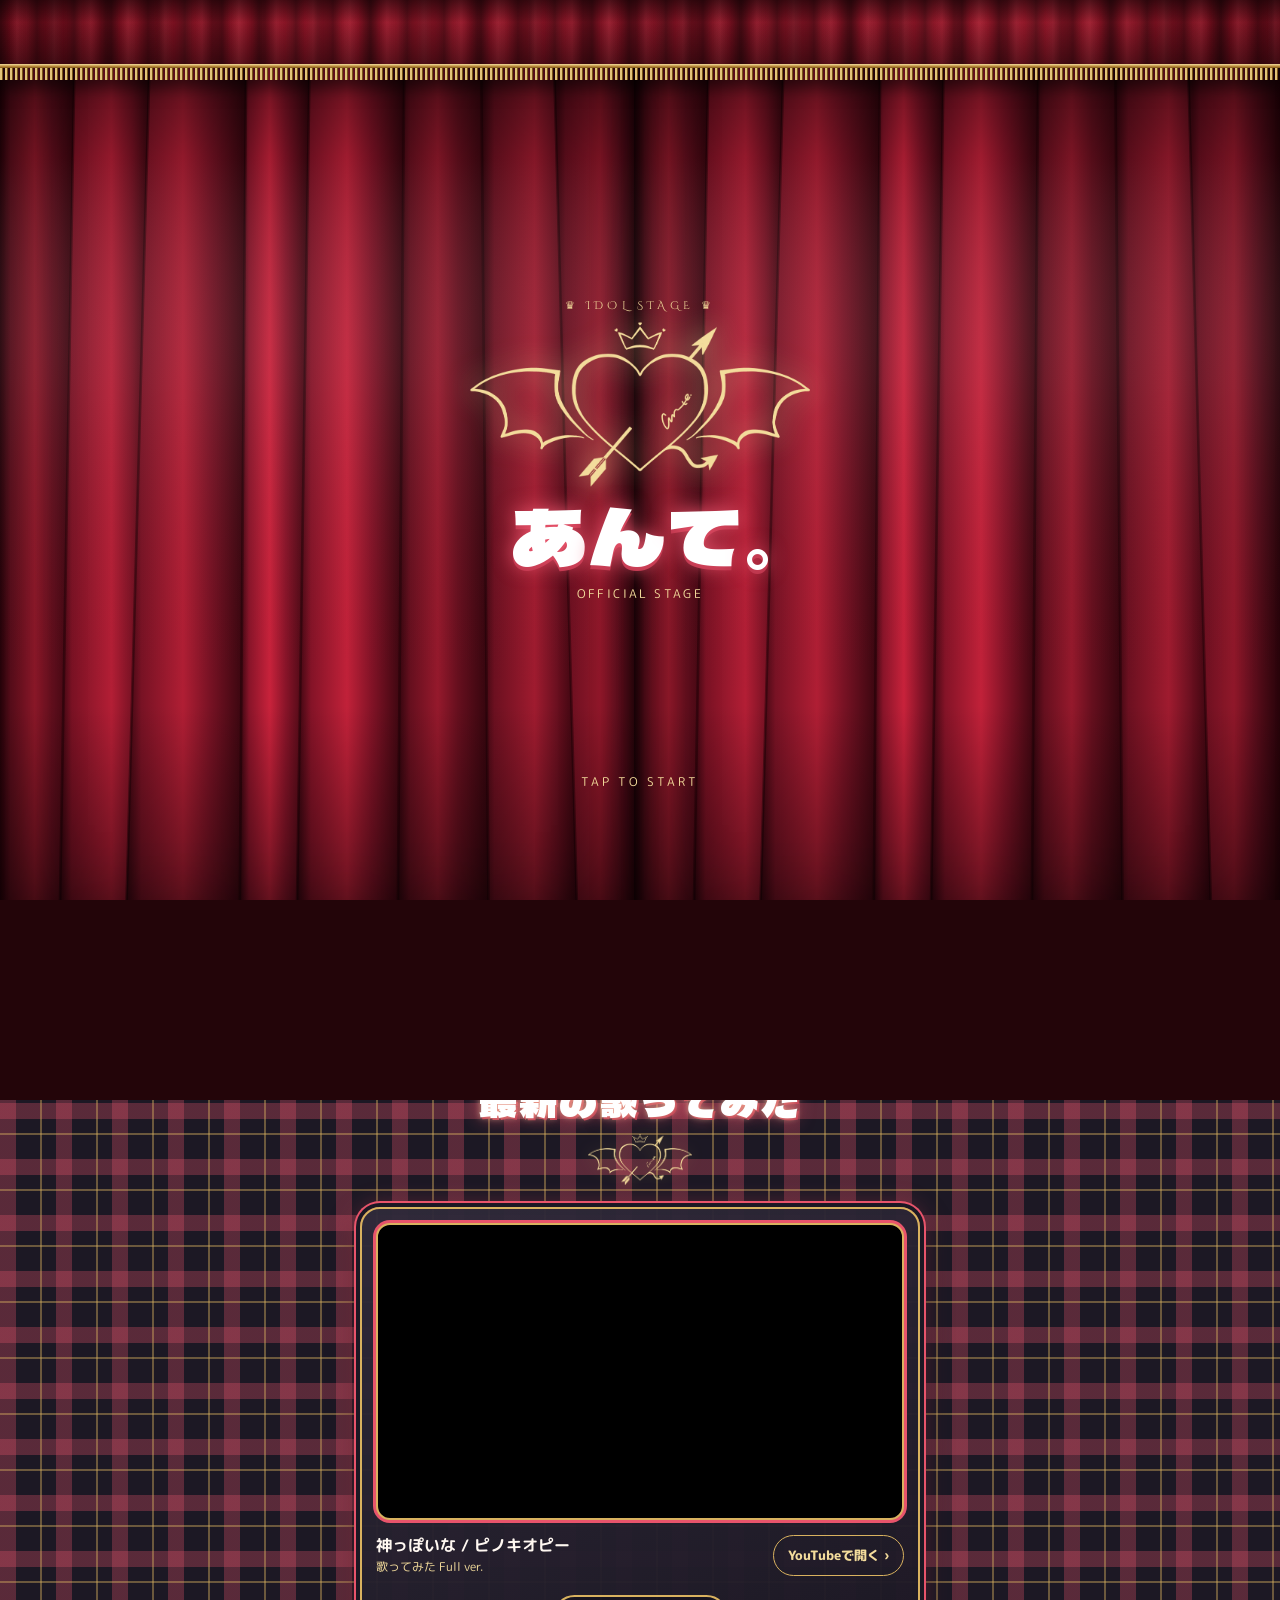
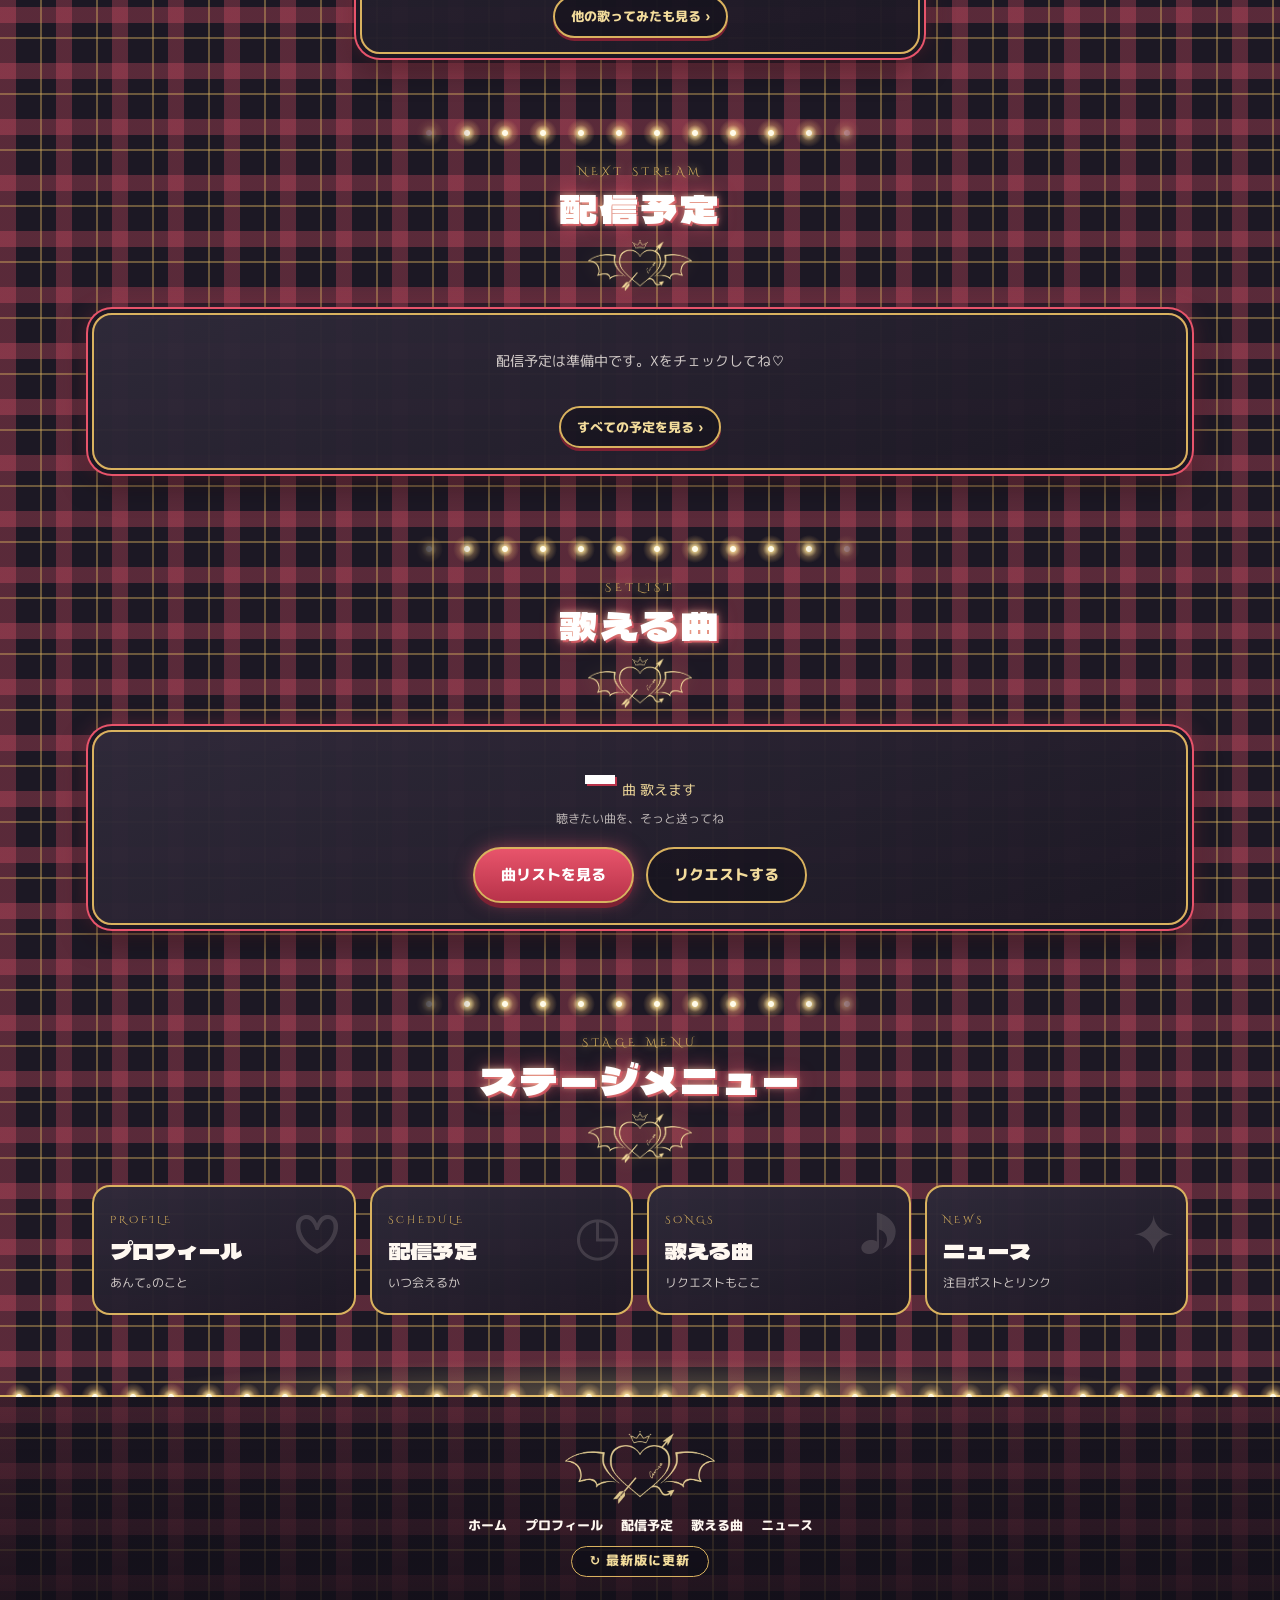
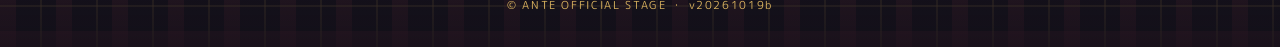
==== commit 2199fb8e: "歌える曲リストにうたえものラベル(おはこ/お気に入り/練習中)を表示 連携データの m を読み、曲名の下にバッジで表示。データに m が無い間は従来どおり。  Co-Authored-By: Clau" ====
--- a/index.html
+++ b/index.html
@@ -27,7 +27,7 @@
 <link rel="preconnect" href="https://fonts.gstatic.com" crossorigin>
 <link href="https://fonts.googleapis.com/css2?family=Dela+Gothic+One&family=M+PLUS+Rounded+1c:wght@500;700;800&family=Cinzel+Decorative:wght@700&display=swap" rel="stylesheet">
 <script>try{if(sessionStorage.getItem('ptin')==='1')document.documentElement.classList.add('pt-in')}catch(e){}</script>
-<link rel="stylesheet" href="assets/site.css?v=20261109d">
+<link rel="stylesheet" href="assets/site.css?v=20261111a">
 </head>
 <body data-page="home">
 
@@ -104,6 +104,6 @@
 </div>
 </main>
 
-<script src="assets/site.js?v=20261109d" defer></script>
+<script src="assets/site.js?v=20261111a" defer></script>
 </body>
 </html>
--- a/assets/site.css
+++ b/assets/site.css
@@ -252,6 +252,11 @@
 .songs .st{font-weight:800;overflow-wrap:anywhere}
 .songs .sa{font-size:12px;opacity:.75}
 .songs .m{min-width:0}
+.songs .mk{display:flex;flex-wrap:wrap;gap:4px;margin-top:4px}
+.songs .mk span{font-size:10px;font-weight:800;line-height:1.5;padding:1px 8px;border-radius:99px;background:rgba(255,255,255,.1);border:1px solid rgba(255,255,255,.28)}
+.songs .mk .mk-signature{background:rgba(217,178,95,.22);border-color:rgba(217,178,95,.75);color:var(--gold-l)}
+.songs .mk .mk-favorite{background:rgba(232,84,107,.22);border-color:rgba(232,84,107,.7)}
+.songs .mk .mk-learning{background:rgba(120,200,150,.18);border-color:rgba(120,200,150,.6)}
 .songs button{margin-left:auto;flex:none;font-size:12px;font-weight:800;padding:7px 14px;border-radius:99px;background:var(--red);border:1px solid var(--gold)}
 .songs .g{flex:none;font-size:10px;padding:2px 8px;border-radius:99px;border:1px solid rgba(217,178,95,.6);color:var(--gold-l)}
 .roulette{display:flex;align-items:center;gap:14px;flex-wrap:wrap}
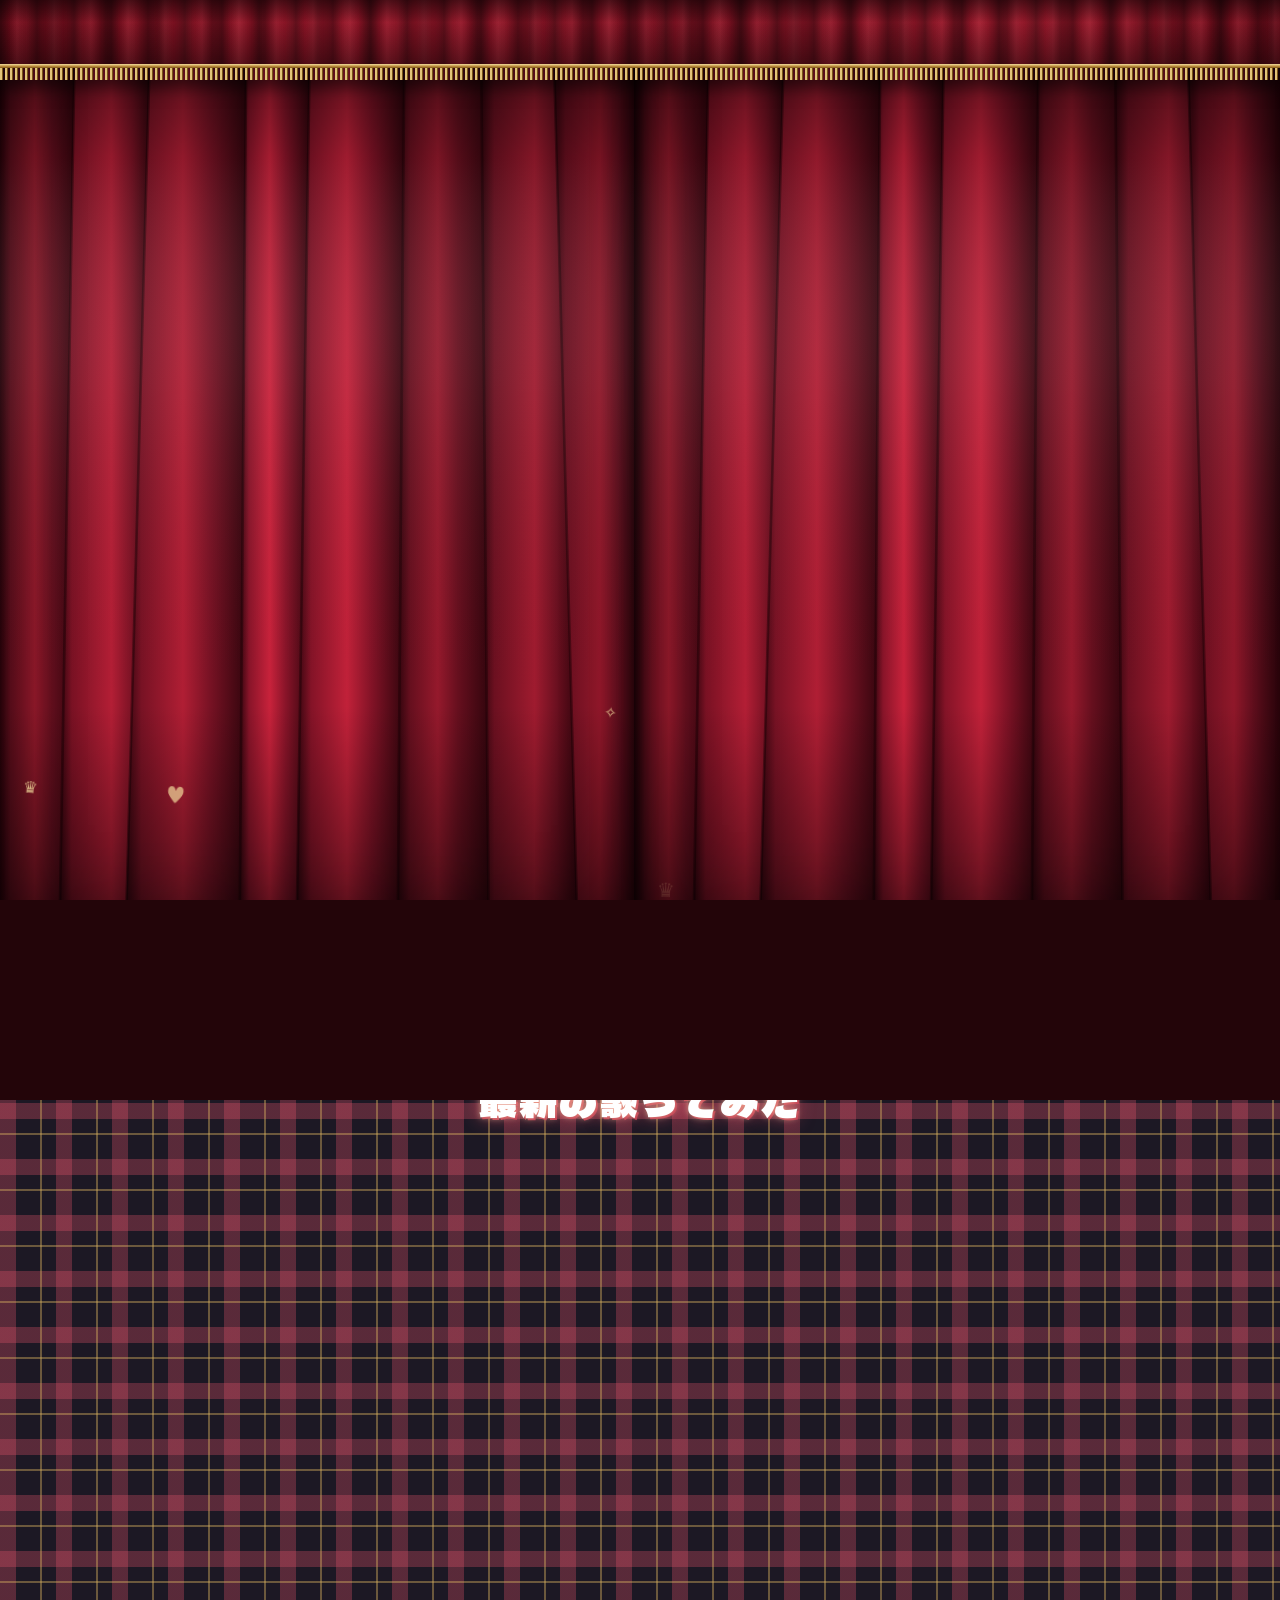
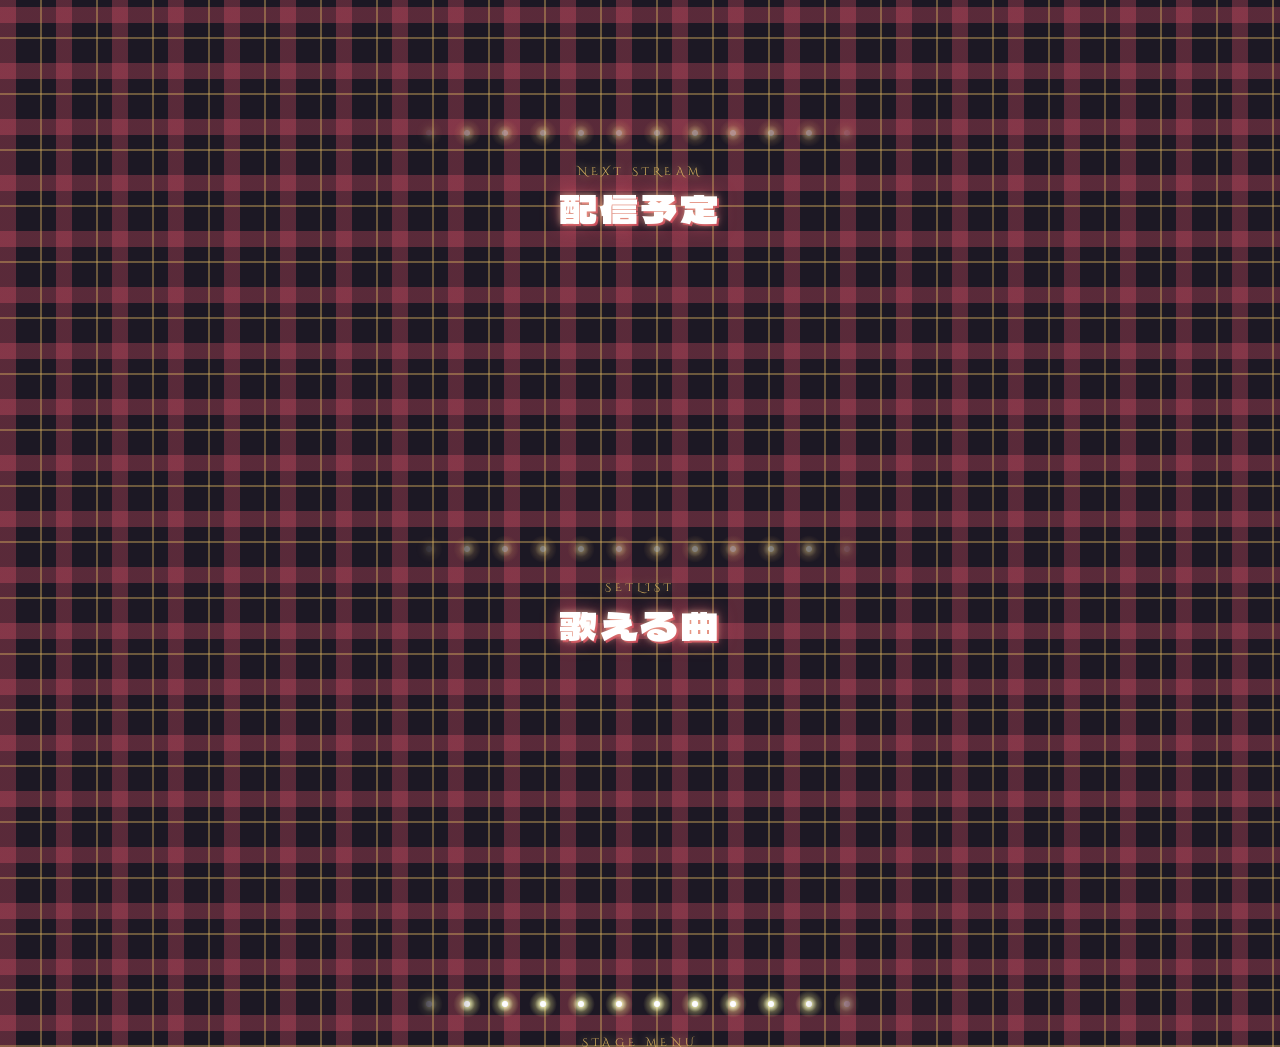
==== commit 634c7b2c: "更新ページから「ほかのリンク」を追加・削除できるように Co-Authored-By: Claude Sonnet 5.5 <noreply@anthropic.com> Claude-Session" ====
--- a/index.html
+++ b/index.html
@@ -27,7 +27,7 @@
 <link rel="preconnect" href="https://fonts.gstatic.com" crossorigin>
 <link href="https://fonts.googleapis.com/css2?family=Dela+Gothic+One&family=M+PLUS+Rounded+1c:wght@500;700;800&family=Cinzel+Decorative:wght@700&display=swap" rel="stylesheet">
 <script>try{if(sessionStorage.getItem('ptin')==='1')document.documentElement.classList.add('pt-in')}catch(e){}</script>
-<link rel="stylesheet" href="assets/site.css?v=20261111a">
+<link rel="stylesheet" href="assets/site.css?v=20261114a">
 </head>
 <body data-page="home">
 
@@ -104,6 +104,6 @@
 </div>
 </main>
 
-<script src="assets/site.js?v=20261111a" defer></script>
+<script src="assets/site.js?v=20261114a" defer></script>
 </body>
 </html>
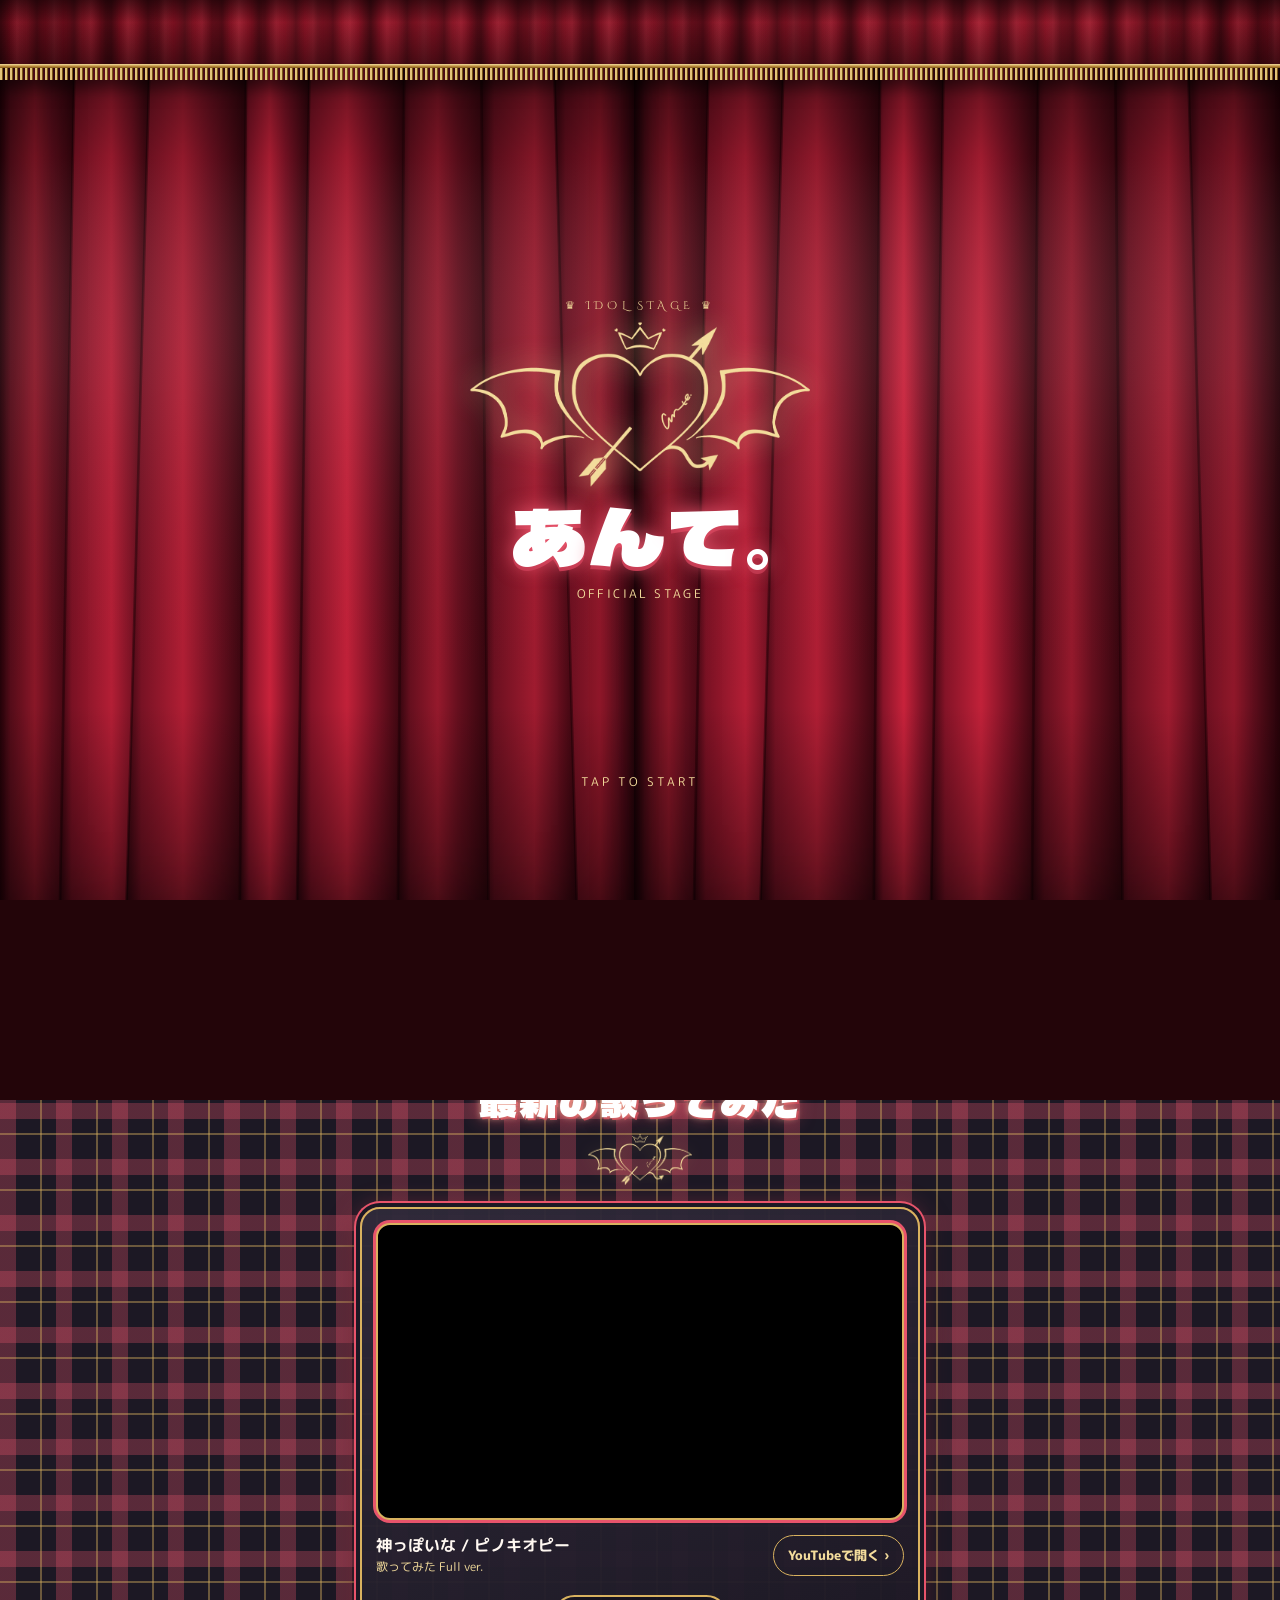
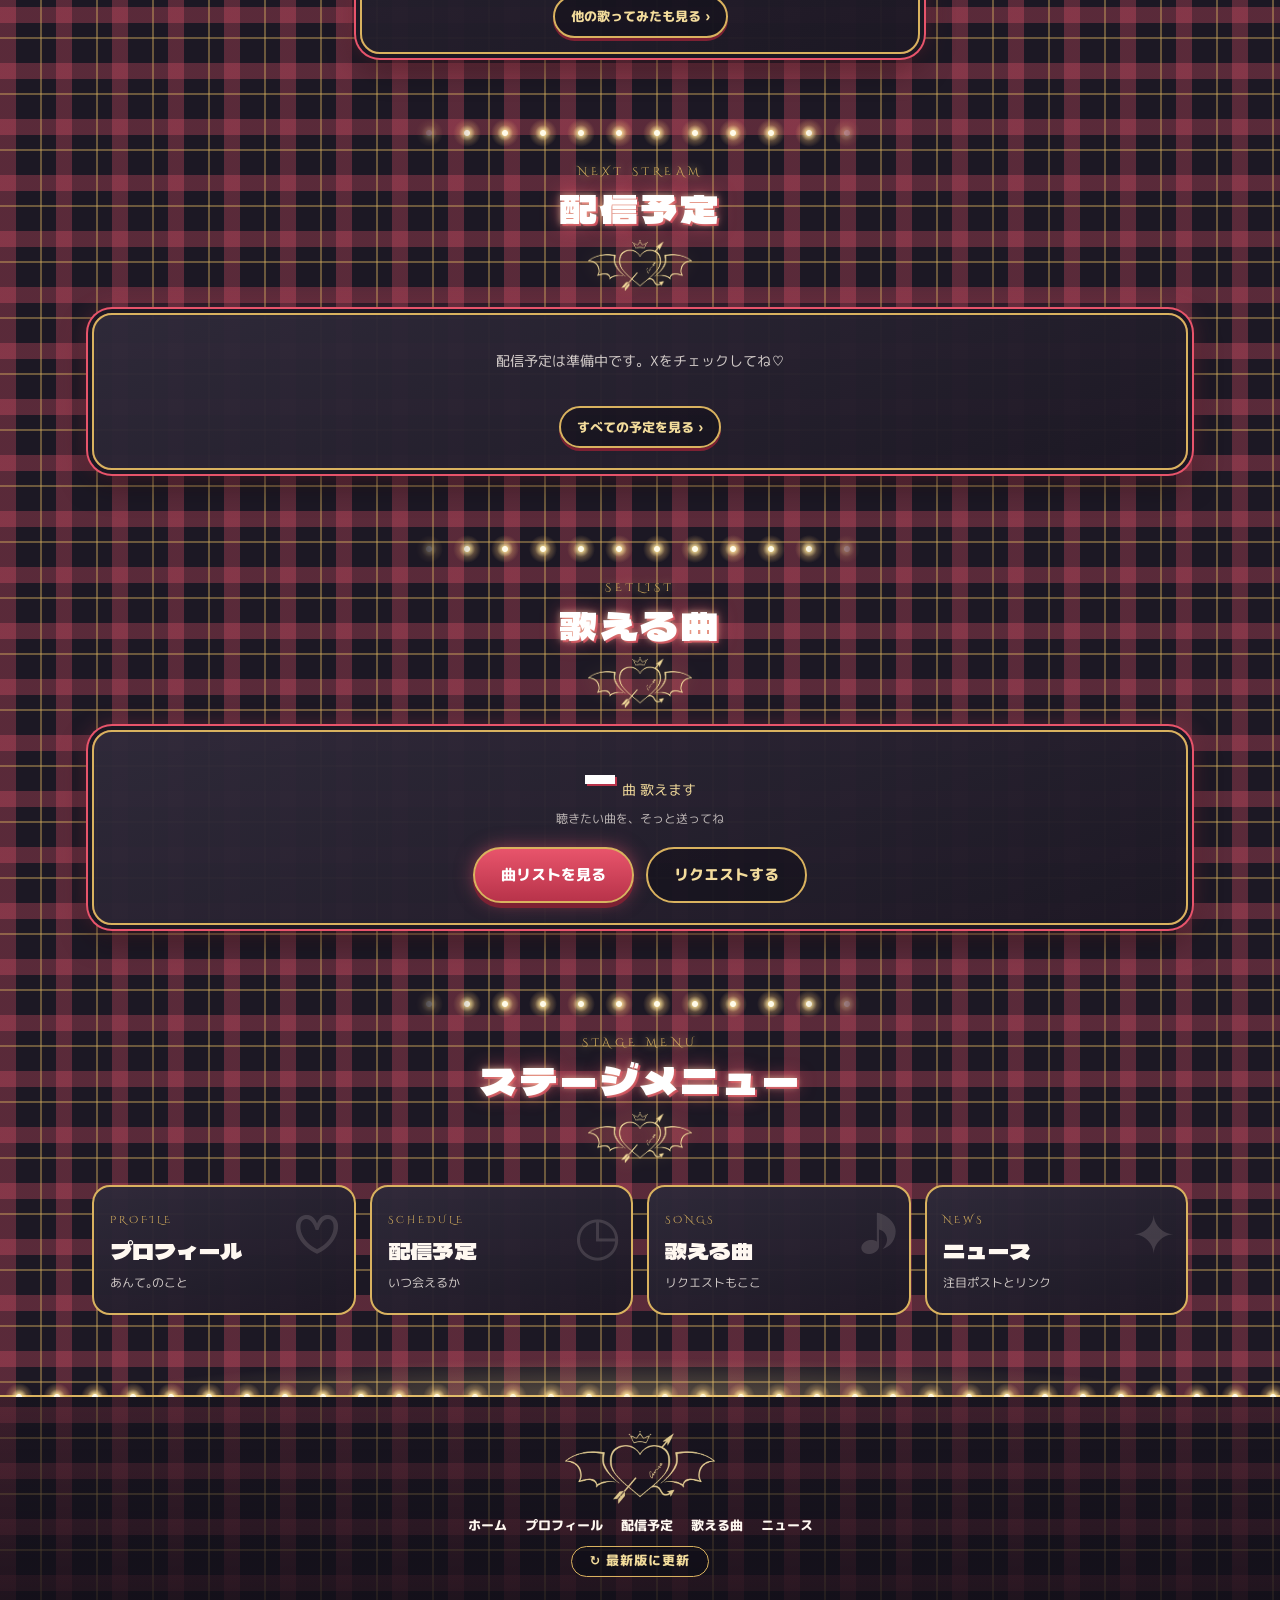
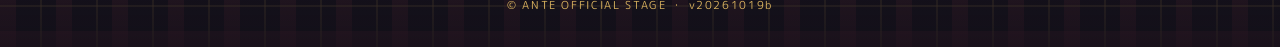
==== commit a16ac391: "ほかのリンクの左のマークを選べるように Co-Authored-By: Claude Sonnet 5.5 <noreply@anthropic.com> Claude-Session: https:" ====
--- a/index.html
+++ b/index.html
@@ -27,7 +27,7 @@
 <link rel="preconnect" href="https://fonts.gstatic.com" crossorigin>
 <link href="https://fonts.googleapis.com/css2?family=Dela+Gothic+One&family=M+PLUS+Rounded+1c:wght@500;700;800&family=Cinzel+Decorative:wght@700&display=swap" rel="stylesheet">
 <script>try{if(sessionStorage.getItem('ptin')==='1')document.documentElement.classList.add('pt-in')}catch(e){}</script>
-<link rel="stylesheet" href="assets/site.css?v=20261114a">
+<link rel="stylesheet" href="assets/site.css?v=20261114b">
 </head>
 <body data-page="home">
 
@@ -104,6 +104,6 @@
 </div>
 </main>
 
-<script src="assets/site.js?v=20261114a" defer></script>
+<script src="assets/site.js?v=20261114b" defer></script>
 </body>
 </html>
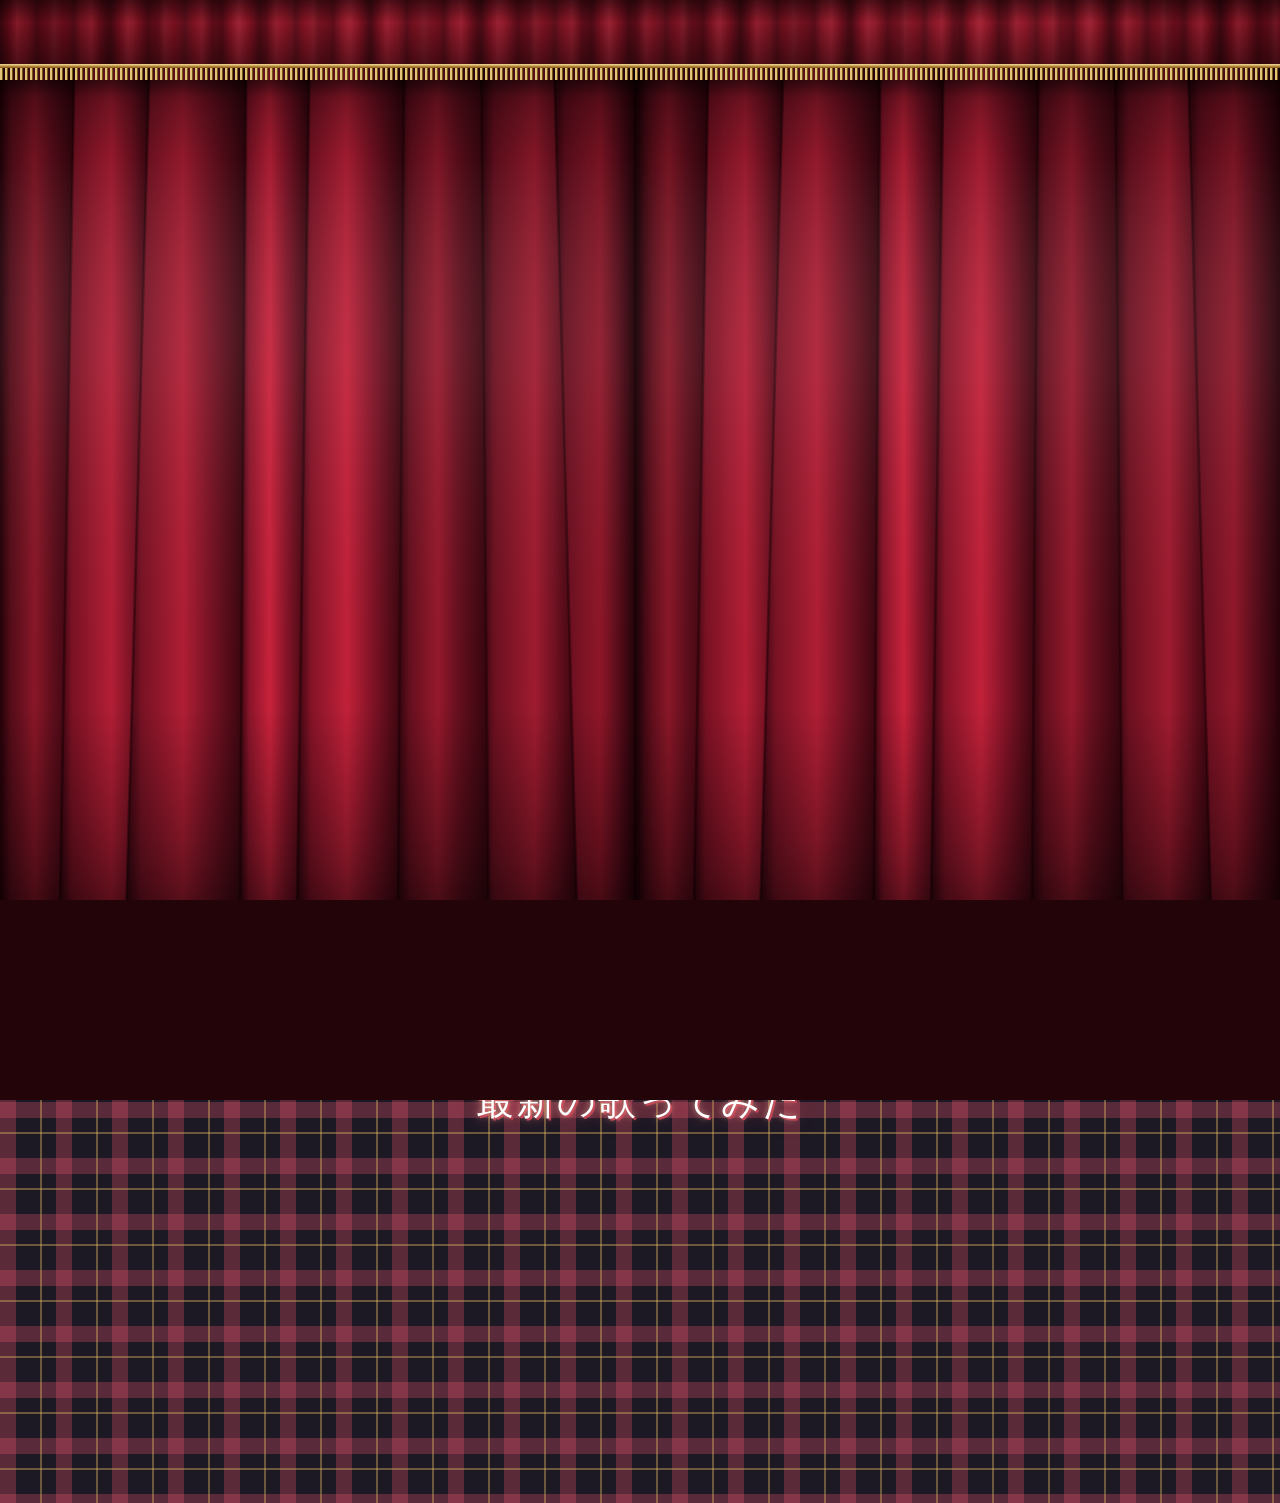
==== commit 7f6d55da: "ほかのリンクのマークをラベルに含めて保存(サーバー側でiconが落ちるため) Co-Authored-By: Claude Sonnet 5.5 <noreply@anthropic.com> Cla" ====
--- a/index.html
+++ b/index.html
@@ -27,7 +27,7 @@
 <link rel="preconnect" href="https://fonts.gstatic.com" crossorigin>
 <link href="https://fonts.googleapis.com/css2?family=Dela+Gothic+One&family=M+PLUS+Rounded+1c:wght@500;700;800&family=Cinzel+Decorative:wght@700&display=swap" rel="stylesheet">
 <script>try{if(sessionStorage.getItem('ptin')==='1')document.documentElement.classList.add('pt-in')}catch(e){}</script>
-<link rel="stylesheet" href="assets/site.css?v=20261114b">
+<link rel="stylesheet" href="assets/site.css?v=20261114c">
 </head>
 <body data-page="home">
 
@@ -104,6 +104,6 @@
 </div>
 </main>
 
-<script src="assets/site.js?v=20261114b" defer></script>
+<script src="assets/site.js?v=20261114c" defer></script>
 </body>
 </html>
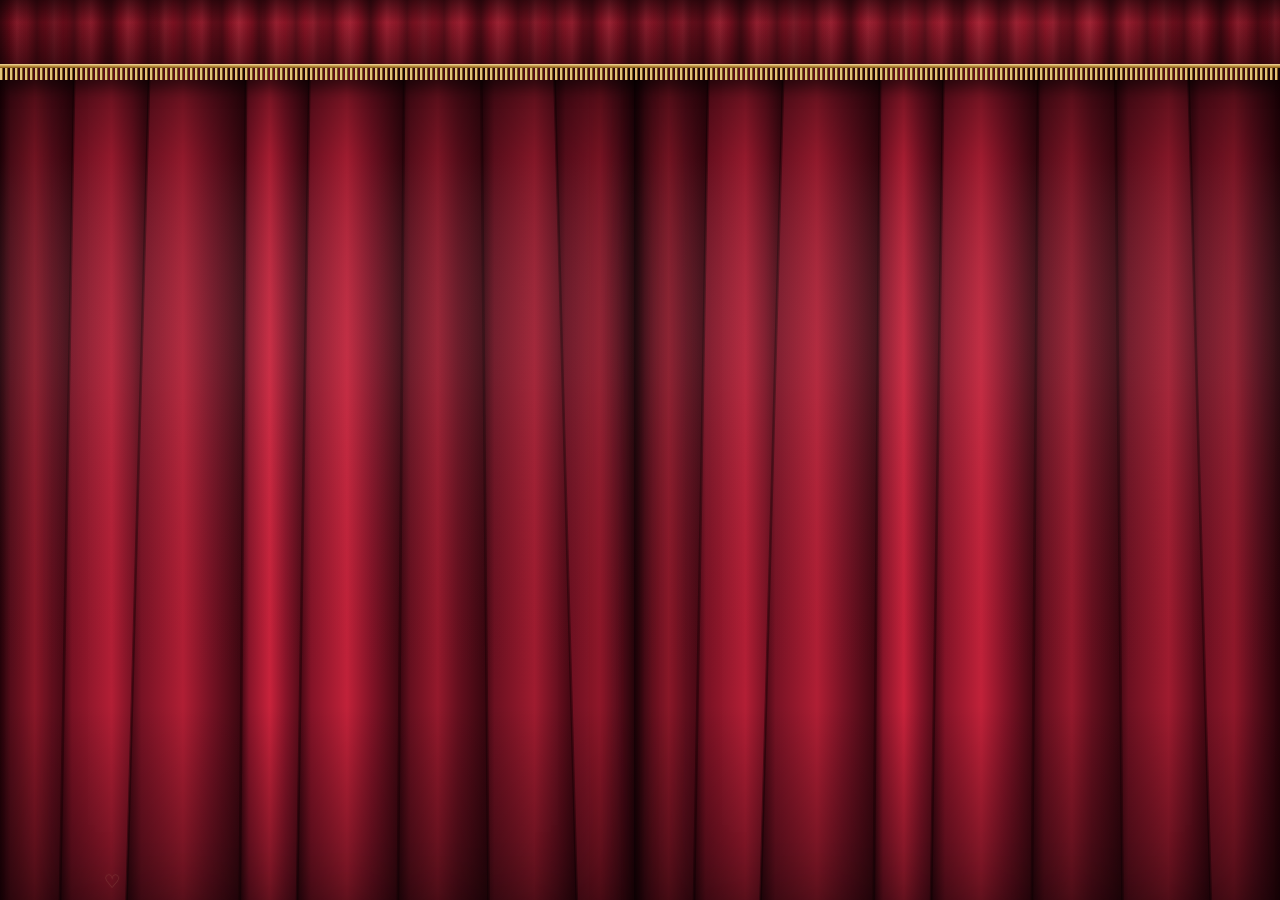
==== commit 3e5fbc40: "フッターに制作元(イロハミント)へのリンクを追加 Co-Authored-By: Claude Sonnet 5.5 <noreply@anthropic.com> Claude-Session: h" ====
--- a/index.html
+++ b/index.html
@@ -104,6 +104,8 @@
 </div>
 </main>
 
+<p style="text-align:center;font-size:12px;opacity:.7;margin:28px 0 20px"><a href="https://minatohiro-official.github.io/iroha-minto/" target="_blank" rel="noopener" style="color:inherit">Website by イロハミント</a></p>
+
 <script src="assets/site.js?v=20261114c" defer></script>
 </body>
 </html>
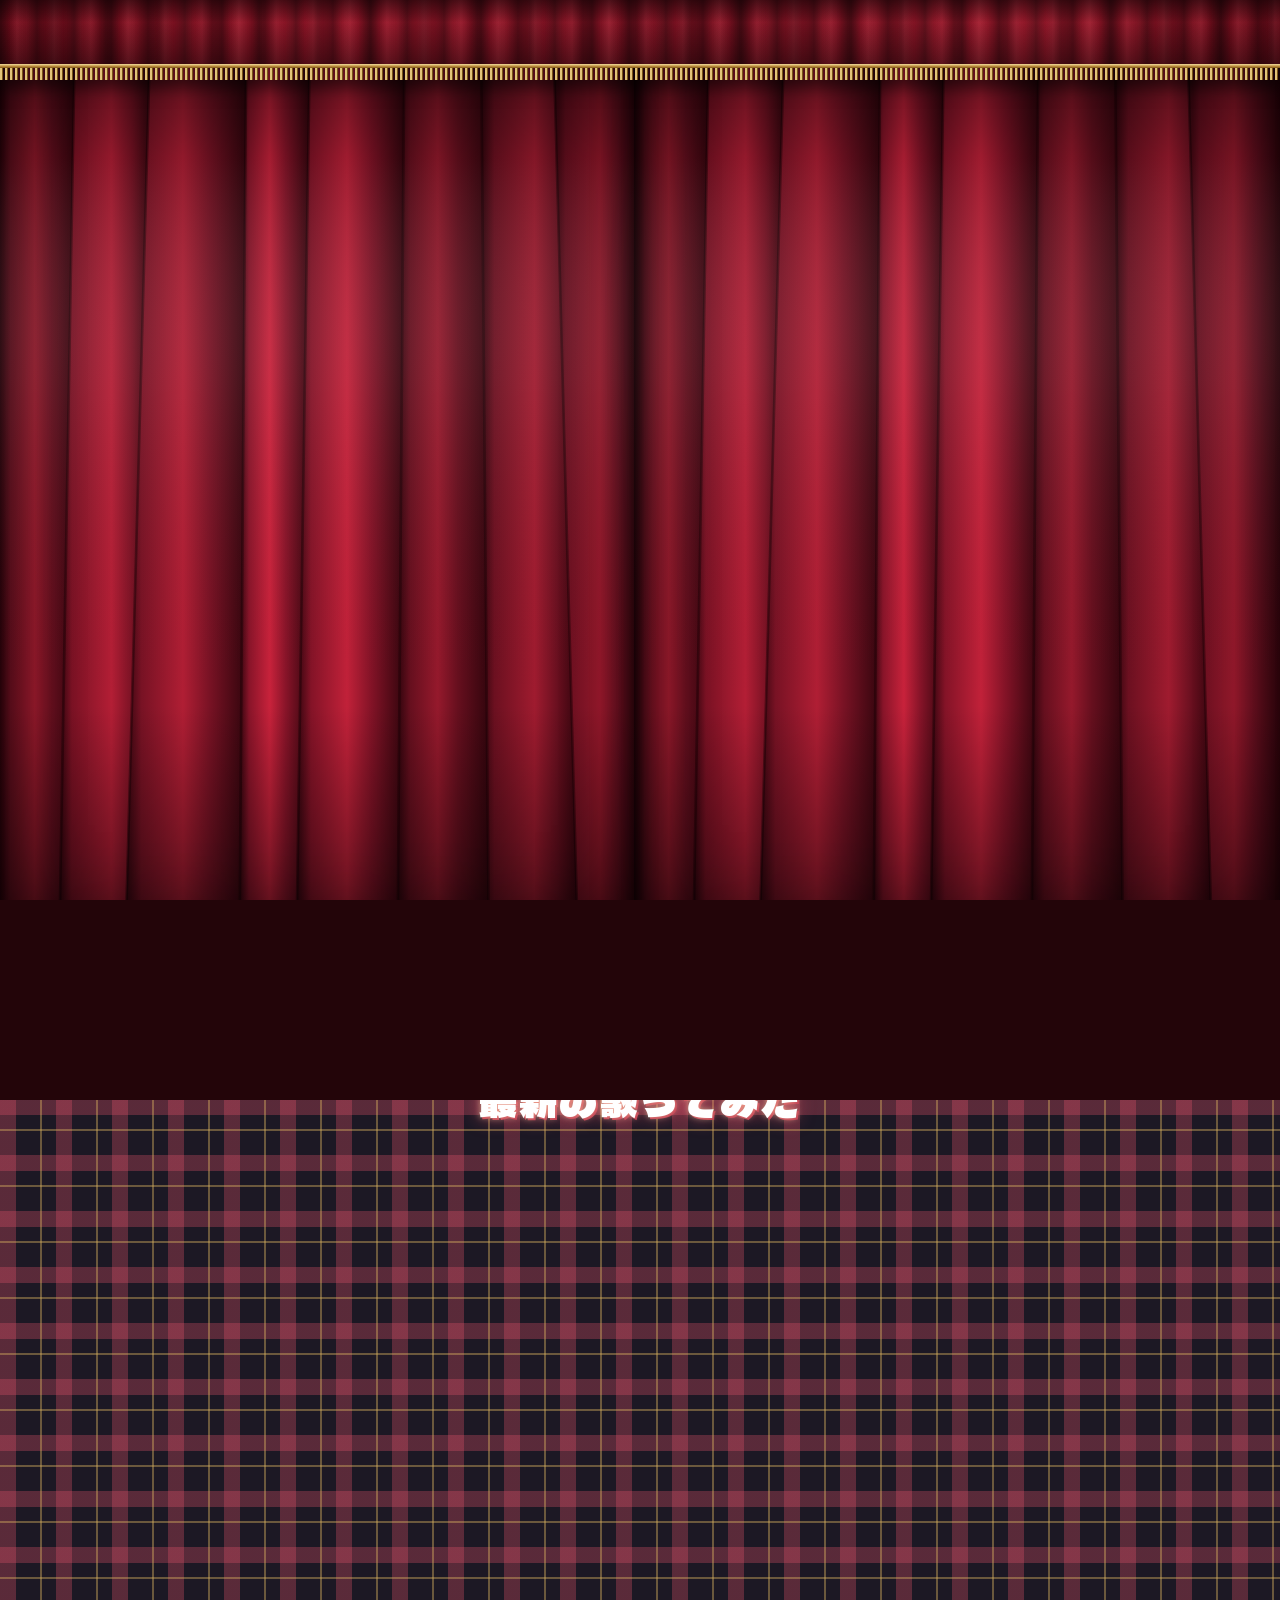
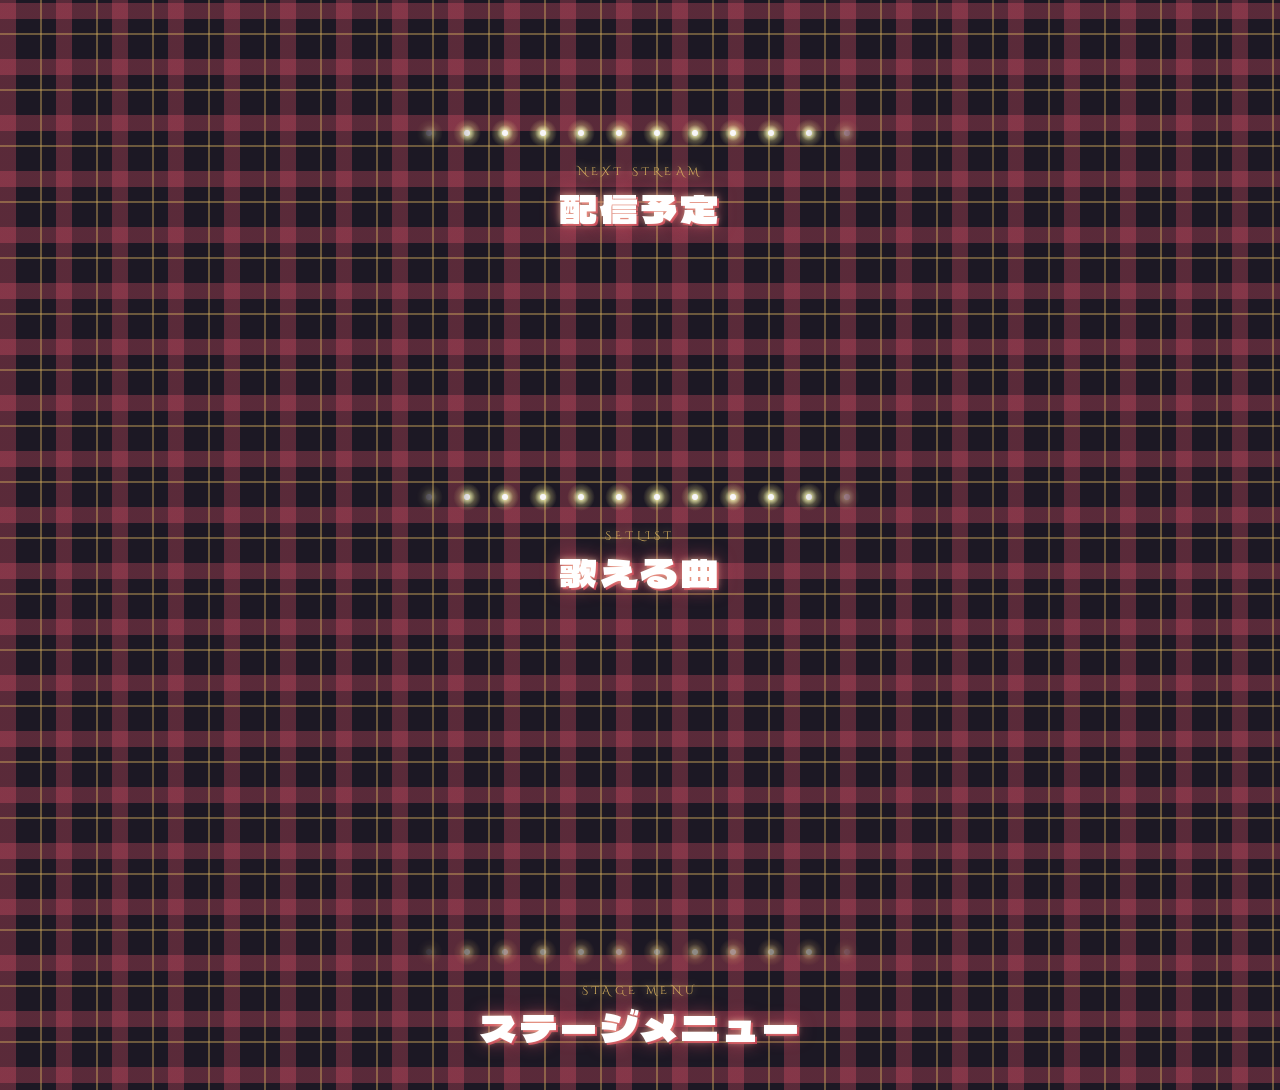
==== commit 9665bf49: "制作元クレジットを「イロハミント（湊音ヒロ）」にし、クレジットの最後へ移動 Co-Authored-By: Claude Sonnet 5.5 <noreply@anthropic.com> Clau" ====
--- a/index.html
+++ b/index.html
@@ -104,7 +104,7 @@
 </div>
 </main>
 
-<p style="text-align:center;font-size:12px;opacity:.7;margin:28px 0 20px"><a href="https://minatohiro-official.github.io/iroha-minto/" target="_blank" rel="noopener" style="color:inherit">Website by イロハミント</a></p>
+<p style="text-align:center;font-size:12px;opacity:.7;margin:28px 0 20px"><a href="https://minatohiro-official.github.io/iroha-minto/" target="_blank" rel="noopener" style="color:inherit">Website by イロハミント</a>（湊音ヒロ）</p>
 
 <script src="assets/site.js?v=20261114c" defer></script>
 </body>
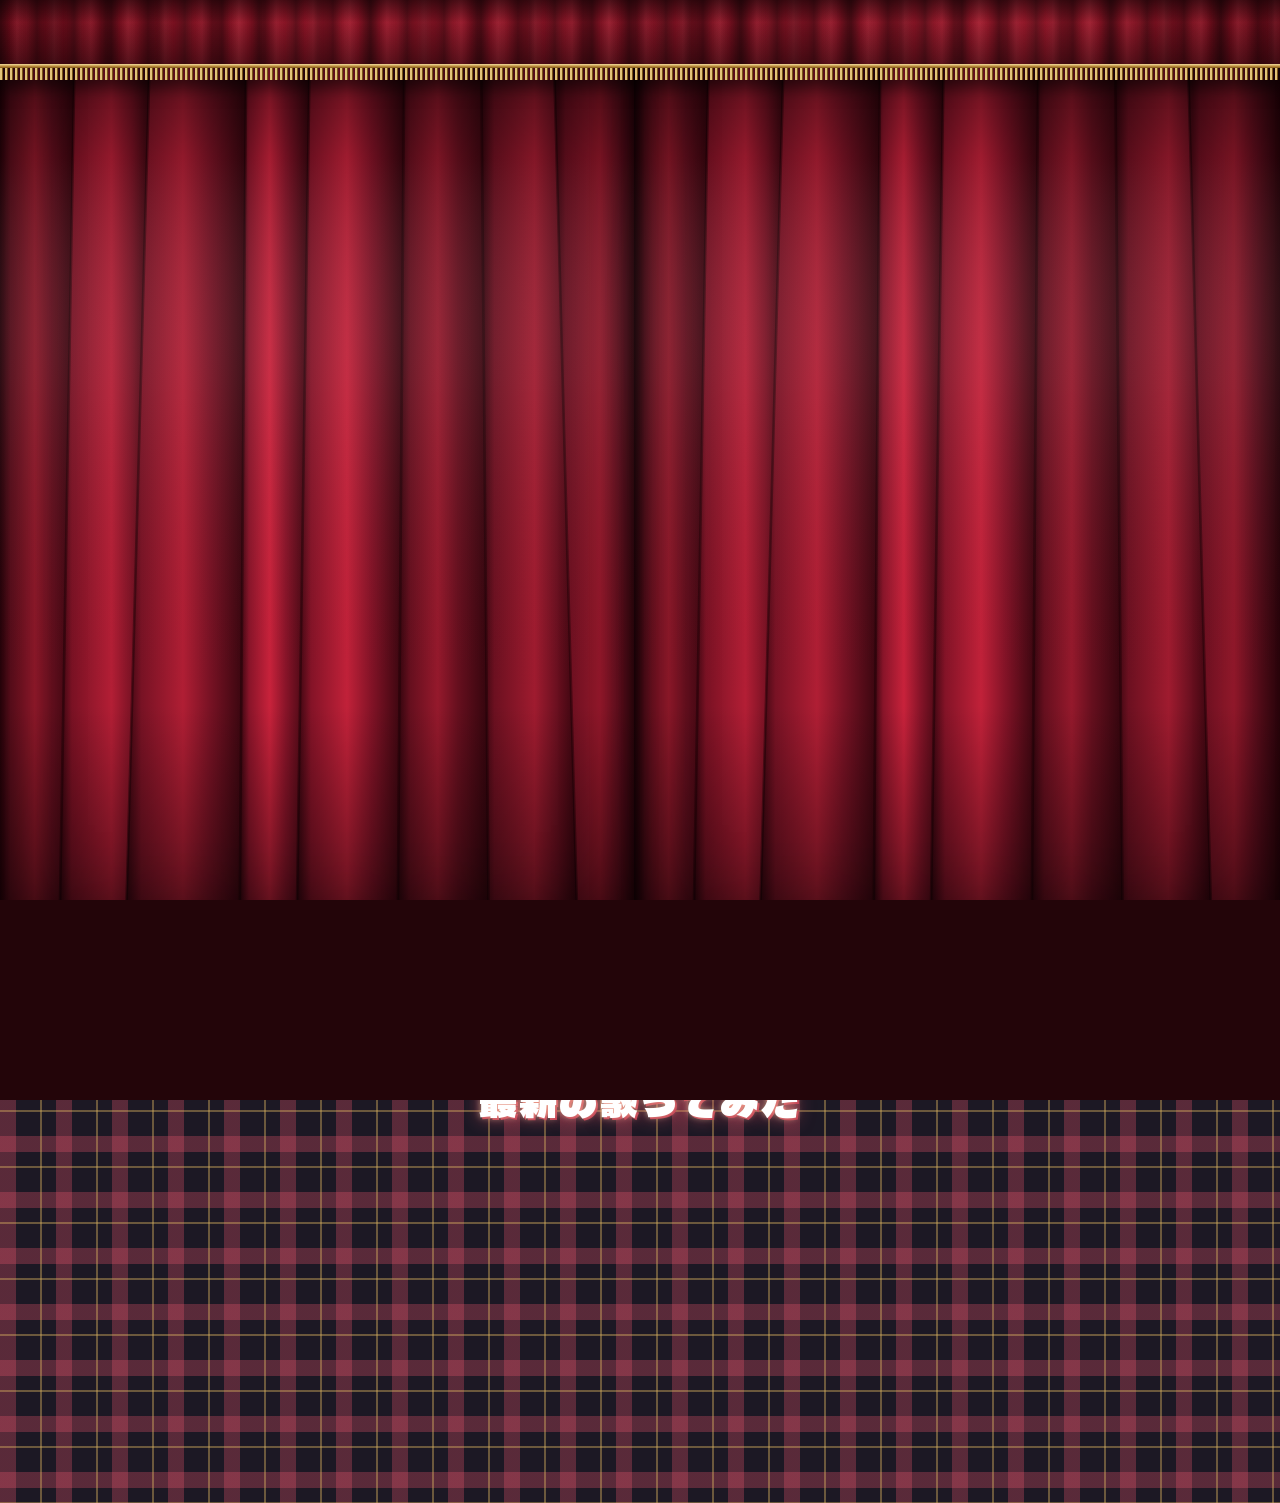
==== commit 64f73594: "制作元クレジットをフッターの最下部へ移動(全ページ共通) Co-Authored-By: Claude Sonnet 5.5 <noreply@anthropic.com> Claude-Sessio" ====
--- a/index.html
+++ b/index.html
@@ -104,8 +104,6 @@
 </div>
 </main>
 
-<p style="text-align:center;font-size:12px;opacity:.7;margin:28px 0 20px"><a href="https://minatohiro-official.github.io/iroha-minto/" target="_blank" rel="noopener" style="color:inherit">Website by イロハミント</a>（湊音ヒロ）</p>
-
-<script src="assets/site.js?v=20261114c" defer></script>
+<script src="assets/site.js?v=20261120a" defer></script>
 </body>
 </html>
